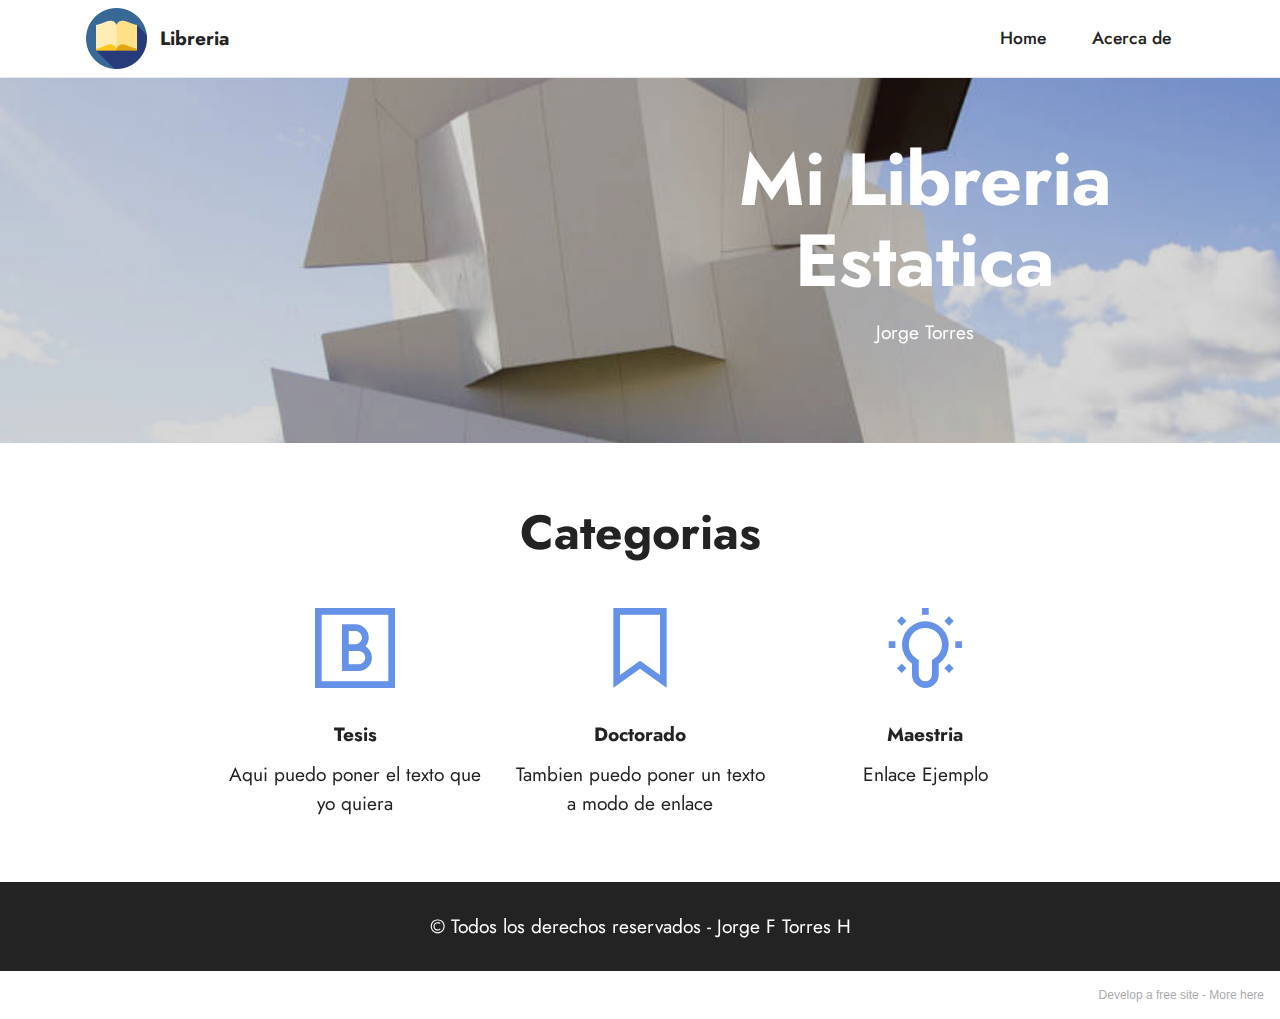
==== index.html @ ded6523d "Agrego segunda pagina con espacios para libros" ====
<!DOCTYPE html>
<html  >
<head>
  <!-- Site made with Mobirise Website Builder v5.1.4, https://mobirise.com -->
  <meta charset="UTF-8">
  <meta http-equiv="X-UA-Compatible" content="IE=edge">
  <meta name="generator" content="Mobirise v5.1.4, mobirise.com">
  <meta name="twitter:card" content="summary_large_image"/>
  <meta name="twitter:image:src" content="assets/images/index-meta.png">
  <meta property="og:image" content="assets/images/index-meta.png">
  <meta name="twitter:title" content="Inicio | Mi libreria">
  <meta name="viewport" content="width=device-width, initial-scale=1, minimum-scale=1">
  <link rel="shortcut icon" href="assets/images/book-fav-114x114.png" type="image/x-icon">
  <meta name="description" content="">
  
  
  <title>Inicio | Mi libreria</title>
  <link rel="stylesheet" href="assets/web/assets/mobirise-icons2/mobirise2.css">
  <link rel="stylesheet" href="assets/tether/tether.min.css">
  <link rel="stylesheet" href="assets/bootstrap/css/bootstrap.min.css">
  <link rel="stylesheet" href="assets/bootstrap/css/bootstrap-grid.min.css">
  <link rel="stylesheet" href="assets/bootstrap/css/bootstrap-reboot.min.css">
  <link rel="stylesheet" href="assets/dropdown/css/style.css">
  <link rel="stylesheet" href="assets/socicon/css/styles.css">
  <link rel="stylesheet" href="assets/theme/css/style.css">
  <link rel="preload" as="style" href="assets/mobirise/css/mbr-additional.css"><link rel="stylesheet" href="assets/mobirise/css/mbr-additional.css" type="text/css">
  
  
  
  
</head>
<body>
  
  <section class="menu cid-s48OLK6784" once="menu" id="menu1-h">
    
    <nav class="navbar navbar-dropdown navbar-fixed-top navbar-expand-lg">
        <div class="container">
            <div class="navbar-brand">
                <span class="navbar-logo">
                    <a href="index.html">
                        <img src="assets/images/book-fav-114x114.png" alt="Logo" style="height: 3.8rem;">
                    </a>
                </span>
                <span class="navbar-caption-wrap"><a class="navbar-caption text-black display-7" href="https://mobiri.se">Libreria</a></span>
            </div>
            <button class="navbar-toggler" type="button" data-toggle="collapse" data-target="#navbarSupportedContent" aria-controls="navbarNavAltMarkup" aria-expanded="false" aria-label="Toggle navigation">
                <div class="hamburger">
                    <span></span>
                    <span></span>
                    <span></span>
                    <span></span>
                </div>
            </button>
            <div class="collapse navbar-collapse" id="navbarSupportedContent">
                <ul class="navbar-nav nav-dropdown nav-right" data-app-modern-menu="true"><li class="nav-item"><a class="nav-link link text-black display-4" href="https://mobirise.com">Home</a></li>
                    <li class="nav-item"><a class="nav-link link text-black display-4" href="https://mobirise.com">
                            Acerca de</a></li></ul>
                
                
            </div>
        </div>
    </nav>
    <script type="text/javascript">
        document.addEventListener ("DOMContentLoaded", function(event) {
            function hiddeBanner() {
                var banner = document.getElementById("mobiriseBanner");
                banner.style.display = none;
            }
            
            hiddeBanner();
        });
    </script>
    <style>
        #mobiriseBanner.container-banner {
            display: none !important;
        }
    </style>

</section>

<section class="header3 cid-sceXCdprGk mbr-parallax-background" id="header3-k">

    

    <div class="mbr-overlay" style="opacity: 0.2; background-color: rgb(53, 53, 53);"></div>

    <div class="align-center container">
        <div class="row justify-content-end">
            <div class="col-12 col-lg-6">
                <h1 class="mbr-section-title mbr-fonts-style mb-3 display-1"><strong>Mi Libreria Estatica</strong></h1>
                
                <p class="mbr-text mbr-fonts-style display-7">Jorge Torres</p>
                
            </div>
        </div>
    </div>
</section>

<section class="features24 cid-sclgev7I9c" id="features1-r">
    

    
    <div class="container">
        <div class="row">
            <div class="col-12">
                <h3 class="mbr-section-title mbr-fonts-style align-center mb-0 display-2">
                    <strong>Categorias</strong></h3>
                
            </div>
            <div class="card col-12 col-md-6 col-lg-3">
                <div class="card-wrapper">
                    <div class="card-box align-center">
                        <div class="iconfont-wrapper">
                            <span class="mbr-iconfont mobi-mbri-bootstrap mobi-mbri"></span>
                        </div>
                        <h5 class="card-title mbr-fonts-style display-7"><strong>Tesis</strong></h5>
                        <p class="card-text mbr-fonts-style display-7">Aqui puedo poner el texto que yo quiera</p>
                    </div>
                </div>
            </div>
            <div class="card col-12 col-md-6 col-lg-3">
                <div class="card-wrapper">
                    <div class="card-box align-center">
                        <div class="iconfont-wrapper">
                            <span class="mbr-iconfont mobi-mbri-bookmark mobi-mbri"></span>
                        </div>
                        <h5 class="card-title mbr-fonts-style display-7"><strong>Doctorado</strong></h5>
                        <p class="card-text mbr-fonts-style display-7">Tambien puedo poner un texto a modo de enlace</p>
                    </div>
                </div>
            </div>
            <div class="card col-12 col-md-6 col-lg-3">
                <div class="card-wrapper">
                    <div class="card-box align-center">
                        <div class="iconfont-wrapper">
                            <span class="mbr-iconfont mobi-mbri-idea mobi-mbri"></span>
                        </div>
                        <h5 class="card-title mbr-fonts-style display-7"><strong>Maestria</strong></h5>
                        <p class="card-text mbr-fonts-style display-7">Enlace Ejemplo</p>
                    </div>
                </div>
            </div>
            
        </div>
    </div>
</section>

<section class="footer7 cid-sclgRRK0ft" once="footers" id="footer7-s">

    

    

    <div class="container">
        <div class="media-container-row align-center mbr-white">
            <div class="col-12">
                <p class="mbr-text mb-0 mbr-fonts-style display-7">
                    © Todos los derechos reservados - Jorge F Torres H</p>
            </div>
        </div>
    </div>
</section><section style="background-color: #fff; font-family: -apple-system, BlinkMacSystemFont, 'Segoe UI', 'Roboto', 'Helvetica Neue', Arial, sans-serif; color:#aaa; font-size:12px; padding: 0; align-items: center; display: flex;"><a href="https://mobirise.site/h" style="flex: 1 1; height: 3rem; padding-left: 1rem;"></a><p style="flex: 0 0 auto; margin:0; padding-right:1rem;">Develop a free site - <a href="https://mobirise.site/w" style="color:#aaa;">More here</a></p></section><script src="assets/web/assets/jquery/jquery.min.js"></script>  <script src="assets/popper/popper.min.js"></script>  <script src="assets/tether/tether.min.js"></script>  <script src="assets/bootstrap/js/bootstrap.min.js"></script>  <script src="assets/smoothscroll/smooth-scroll.js"></script>  <script src="assets/dropdown/js/nav-dropdown.js"></script>  <script src="assets/dropdown/js/navbar-dropdown.js"></script>  <script src="assets/touchswipe/jquery.touch-swipe.min.js"></script>  <script src="assets/parallax/jarallax.min.js"></script>  <script src="assets/theme/js/script.js"></script>  
  
  
</body>
</html>
---- assets/web/assets/mobirise-icons2/mobirise2.css ----
@font-face {
  font-family: 'Moririse2';
  font-display: swap;
  src:  url('mobirise2.eot?f2bix4');
  src:  url('mobirise2.eot?f2bix4#iefix') format('embedded-opentype'),
    url('mobirise2.ttf?f2bix4') format('truetype'),
    url('mobirise2.woff?f2bix4') format('woff'),
    url('mobirise2.svg?f2bix4#mobirise2') format('svg');
  font-weight: normal;
  font-style: normal;
}

[class^="mobi-"], [class*=" mobi-"] {
  /* use !important to prevent issues with browser extensions that change fonts */
  font-family: 'Moririse2' !important;
  speak: none;
  font-style: normal;
  font-weight: normal;
  font-variant: normal;
  text-transform: none;
  line-height: 1;

  /* Better Font Rendering =========== */
  -webkit-font-smoothing: antialiased;
  -moz-osx-font-smoothing: grayscale;
}

.mobi-mbri-add-submenu:before {
  content: "\e900";
}
.mobi-mbri-alert:before {
  content: "\e901";
}
.mobi-mbri-align-center:before {
  content: "\e902";
}
.mobi-mbri-align-justify:before {
  content: "\e903";
}
.mobi-mbri-align-left:before {
  content: "\e904";
}
.mobi-mbri-align-right:before {
  content: "\e905";
}
.mobi-mbri-android:before {
  content: "\e906";
}
.mobi-mbri-apple:before {
  content: "\e907";
}
.mobi-mbri-arrow-down:before {
  content: "\e908";
}
.mobi-mbri-arrow-next:before {
  content: "\e909";
}
.mobi-mbri-arrow-prev:before {
  content: "\e90a";
}
.mobi-mbri-arrow-up:before {
  content: "\e90b";
}
.mobi-mbri-bold:before {
  content: "\e90c";
}
.mobi-mbri-bookmark:before {
  content: "\e90d";
}
.mobi-mbri-bootstrap:before {
  content: "\e90e";
}
.mobi-mbri-briefcase:before {
  content: "\e90f";
}
.mobi-mbri-browse:before {
  content: "\e910";
}
.mobi-mbri-bulleted-list:before {
  content: "\e911";
}
.mobi-mbri-calendar:before {
  content: "\e912";
}
.mobi-mbri-camera:before {
  content: "\e913";
}
.mobi-mbri-cart-add:before {
  content: "\e914";
}
.mobi-mbri-cart-full:before {
  content: "\e915";
}
.mobi-mbri-cash:before {
  content: "\e916";
}
.mobi-mbri-change-style:before {
  content: "\e917";
}
.mobi-mbri-chat:before {
  content: "\e918";
}
.mobi-mbri-clock:before {
  content: "\e919";
}
.mobi-mbri-close:before {
  content: "\e91a";
}
.mobi-mbri-cloud:before {
  content: "\e91b";
}
.mobi-mbri-code:before {
  content: "\e91c";
}
.mobi-mbri-contact-form:before {
  content: "\e91d";
}
.mobi-mbri-credit-card:before {
  content: "\e91e";
}
.mobi-mbri-cursor-click:before {
  content: "\e91f";
}
.mobi-mbri-cust-feedback:before {
  content: "\e920";
}
.mobi-mbri-database:before {
  content: "\e921";
}
.mobi-mbri-delivery:before {
  content: "\e922";
}
.mobi-mbri-desktop:before {
  content: "\e923";
}
.mobi-mbri-devices:before {
  content: "\e924";
}
.mobi-mbri-down:before {
  content: "\e925";
}
.mobi-mbri-download-2:before {
  content: "\e926";
}
.mobi-mbri-download:before {
  content: "\e927";
}
.mobi-mbri-drag-n-drop-2:before {
  content: "\e928";
}
.mobi-mbri-drag-n-drop:before {
  content: "\e929";
}
.mobi-mbri-edit-2:before {
  content: "\e92a";
}
.mobi-mbri-edit:before {
  content: "\e92b";
}
.mobi-mbri-error:before {
  content: "\e92c";
}
.mobi-mbri-extension:before {
  content: "\e92d";
}
.mobi-mbri-features:before {
  content: "\e92e";
}
.mobi-mbri-file:before {
  content: "\e92f";
}
.mobi-mbri-flag:before {
  content: "\e930";
}
.mobi-mbri-folder:before {
  content: "\e931";
}
.mobi-mbri-gift:before {
  content: "\e932";
}
.mobi-mbri-github:before {
  content: "\e933";
}
.mobi-mbri-globe-2:before {
  content: "\e934";
}
.mobi-mbri-globe:before {
  content: "\e935";
}
.mobi-mbri-growing-chart:before {
  content: "\e936";
}
.mobi-mbri-hearth:before {
  content: "\e937";
}
.mobi-mbri-help:before {
  content: "\e938";
}
.mobi-mbri-home:before {
  content: "\e939";
}
.mobi-mbri-hot-cup:before {
  content: "\e93a";
}
.mobi-mbri-idea:before {
  content: "\e93b";
}
.mobi-mbri-image-gallery:before {
  content: "\e93c";
}
.mobi-mbri-image-slider:before {
  content: "\e93d";
}
.mobi-mbri-info:before {
  content: "\e93e";
}
.mobi-mbri-italic:before {
  content: "\e93f";
}
.mobi-mbri-key:before {
  content: "\e940";
}
.mobi-mbri-laptop:before {
  content: "\e941";
}
.mobi-mbri-layers:before {
  content: "\e942";
}
.mobi-mbri-left-right:before {
  content: "\e943";
}
.mobi-mbri-left:before {
  content: "\e944";
}
.mobi-mbri-letter:before {
  content: "\e945";
}
.mobi-mbri-like:before {
  content: "\e946";
}
.mobi-mbri-link:before {
  content: "\e947";
}
.mobi-mbri-lock:before {
  content: "\e948";
}
.mobi-mbri-login:before {
  content: "\e949";
}
.mobi-mbri-logout:before {
  content: "\e94a";
}
.mobi-mbri-magic-stick:before {
  content: "\e94b";
}
.mobi-mbri-map-pin:before {
  content: "\e94c";
}
.mobi-mbri-menu:before {
  content: "\e94d";
}
.mobi-mbri-mobile-2:before {
  content: "\e94e";
}
.mobi-mbri-mobile-horizontal:before {
  content: "\e94f";
}
.mobi-mbri-mobile:before {
  content: "\e950";
}
.mobi-mbri-mobirise:before {
  content: "\e951";
}
.mobi-mbri-more-horizontal:before {
  content: "\e952";
}
.mobi-mbri-more-vertical:before {
  content: "\e953";
}
.mobi-mbri-music:before {
  content: "\e954";
}
.mobi-mbri-new-file:before {
  content: "\e955";
}
.mobi-mbri-numbered-list:before {
  content: "\e956";
}
.mobi-mbri-opened-folder:before {
  content: "\e957";
}
.mobi-mbri-pages:before {
  content: "\e958";
}
.mobi-mbri-paper-plane:before {
  content: "\e959";
}
.mobi-mbri-paperclip:before {
  content: "\e95a";
}
.mobi-mbri-phone:before {
  content: "\e95b";
}
.mobi-mbri-photo:before {
  content: "\e95c";
}
.mobi-mbri-photos:before {
  content: "\e95d";
}
.mobi-mbri-pin:before {
  content: "\e95e";
}
.mobi-mbri-play:before {
  content: "\e95f";
}
.mobi-mbri-plus:before {
  content: "\e960";
}
.mobi-mbri-preview:before {
  content: "\e961";
}
.mobi-mbri-print:before {
  content: "\e962";
}
.mobi-mbri-protect:before {
  content: "\e963";
}
.mobi-mbri-question:before {
  content: "\e964";
}
.mobi-mbri-quote-left:before {
  content: "\e965";
}
.mobi-mbri-quote-right:before {
  content: "\e966";
}
.mobi-mbri-redo:before {
  content: "\e967";
}
.mobi-mbri-refresh:before {
  content: "\e968";
}
.mobi-mbri-responsive-2:before {
  content: "\e969";
}
.mobi-mbri-responsive:before {
  content: "\e96a";
}
.mobi-mbri-right:before {
  content: "\e96b";
}
.mobi-mbri-rocket:before {
  content: "\e96c";
}
.mobi-mbri-sad-face:before {
  content: "\e96d";
}
.mobi-mbri-sale:before {
  content: "\e96e";
}
.mobi-mbri-save:before {
  content: "\e96f";
}
.mobi-mbri-search:before {
  content: "\e970";
}
.mobi-mbri-setting-2:before {
  content: "\e971";
}
.mobi-mbri-setting-3:before {
  content: "\e972";
}
.mobi-mbri-setting:before {
  content: "\e973";
}
.mobi-mbri-share:before {
  content: "\e974";
}
.mobi-mbri-shopping-bag:before {
  content: "\e975";
}
.mobi-mbri-shopping-basket:before {
  content: "\e976";
}
.mobi-mbri-shopping-cart:before {
  content: "\e977";
}
.mobi-mbri-sites:before {
  content: "\e978";
}
.mobi-mbri-smile-face:before {
  content: "\e979";
}
.mobi-mbri-speed:before {
  content: "\e97a";
}
.mobi-mbri-star:before {
  content: "\e97b";
}
.mobi-mbri-success:before {
  content: "\e97c";
}
.mobi-mbri-sun:before {
  content: "\e97d";
}
.mobi-mbri-sun2:before {
  content: "\e97e";
}
.mobi-mbri-tablet-vertical:before {
  content: "\e97f";
}
.mobi-mbri-tablet:before {
  content: "\e980";
}
.mobi-mbri-target:before {
  content: "\e981";
}
.mobi-mbri-timer:before {
  content: "\e982";
}
.mobi-mbri-to-ftp:before {
  content: "\e983";
}
.mobi-mbri-to-local-drive:before {
  content: "\e984";
}
.mobi-mbri-touch-swipe:before {
  content: "\e985";
}
.mobi-mbri-touch:before {
  content: "\e986";
}
.mobi-mbri-trash:before {
  content: "\e987";
}
.mobi-mbri-underline:before {
  content: "\e988";
}
.mobi-mbri-undo:before {
  content: "\e989";
}
.mobi-mbri-unlink:before {
  content: "\e98a";
}
.mobi-mbri-unlock:before {
  content: "\e98b";
}
.mobi-mbri-up-down:before {
  content: "\e98c";
}
.mobi-mbri-up:before {
  content: "\e98d";
}
.mobi-mbri-update:before {
  content: "\e98e";
}
.mobi-mbri-upload-2:before {
  content: "\e98f";
}
.mobi-mbri-upload:before {
  content: "\e990";
}
.mobi-mbri-user-2:before {
  content: "\e991";
}
.mobi-mbri-user:before {
  content: "\e992";
}
.mobi-mbri-users:before {
  content: "\e993";
}
.mobi-mbri-video-play:before {
  content: "\e994";
}
.mobi-mbri-video:before {
  content: "\e995";
}
.mobi-mbri-watch:before {
  content: "\e996";
}
.mobi-mbri-website-theme-2:before {
  content: "\e997";
}
.mobi-mbri-website-theme:before {
  content: "\e998";
}
.mobi-mbri-wifi:before {
  content: "\e999";
}
.mobi-mbri-windows:before {
  content: "\e99a";
}
.mobi-mbri-zoom-in:before {
  content: "\e99b";
}
.mobi-mbri-zoom-out:before {
  content: "\e99c";
}
---- assets/dropdown/css/style.css ----
.navbar-dropdown {
  left: 0;
  padding: 0;
  position: absolute;
  right: 0;
  top: 0;
  transition: all 0.45s ease;
  z-index: 1030;
  background: #282828; }
  .navbar-dropdown .navbar-logo {
    margin-right: 0.8rem;
    transition: margin 0.3s ease-in-out;
    vertical-align: middle; }
    .navbar-dropdown .navbar-logo img {
      height: 3.125rem;
      transition: all 0.3s ease-in-out; }
    .navbar-dropdown .navbar-logo.mbr-iconfont {
      font-size: 3.125rem;
      line-height: 3.125rem; }
  .navbar-dropdown .navbar-caption {
    font-weight: 700;
    white-space: normal;
    vertical-align: -4px;
    line-height: 3.125rem !important; }
    .navbar-dropdown .navbar-caption, .navbar-dropdown .navbar-caption:hover {
      color: inherit;
      text-decoration: none; }
  .navbar-dropdown .mbr-iconfont + .navbar-caption {
    vertical-align: -1px; }
  .navbar-dropdown.navbar-fixed-top {
    position: fixed; }
  .navbar-dropdown .navbar-brand span {
    vertical-align: -4px; }
  .navbar-dropdown.bg-color.transparent {
    background: none; }
  .navbar-dropdown.navbar-short .navbar-brand {
    padding: 0.625rem 0; }
    .navbar-dropdown.navbar-short .navbar-brand span {
      vertical-align: -1px; }
  .navbar-dropdown.navbar-short .navbar-caption {
    line-height: 2.375rem !important;
    vertical-align: -2px; }
  .navbar-dropdown.navbar-short .navbar-logo {
    margin-right: 0.5rem; }
    .navbar-dropdown.navbar-short .navbar-logo img {
      height: 2.375rem; }
    .navbar-dropdown.navbar-short .navbar-logo.mbr-iconfont {
      font-size: 2.375rem;
      line-height: 2.375rem; }
  .navbar-dropdown.navbar-short .mbr-table-cell {
    height: 3.625rem; }
  .navbar-dropdown .navbar-close {
    left: 0.6875rem;
    position: fixed;
    top: 0.75rem;
    z-index: 1000; }
  .navbar-dropdown .hamburger-icon {
    content: "";
    display: inline-block;
    vertical-align: middle;
    width: 16px;
    -webkit-box-shadow: 0 -6px 0 1px #282828,0 0 0 1px #282828,0 6px 0 1px #282828;
    -moz-box-shadow: 0 -6px 0 1px #282828,0 0 0 1px #282828,0 6px 0 1px #282828;
    box-shadow: 0 -6px 0 1px #282828,0 0 0 1px #282828,0 6px 0 1px #282828; }

.dropdown-menu .dropdown-toggle[data-toggle="dropdown-submenu"]::after {
  border-bottom: 0.35em solid transparent;
  border-left: 0.35em solid;
  border-right: 0;
  border-top: 0.35em solid transparent;
  margin-left: 0.3rem; }

.dropdown-menu .dropdown-item:focus {
  outline: 0; }

.nav-dropdown {
  font-size: 0.75rem;
  font-weight: 500;
  height: auto !important; }
  .nav-dropdown .nav-btn {
    padding-left: 1rem; }
  .nav-dropdown .link {
    margin: .667em 1.667em;
    font-weight: 500;
    padding: 0;
    transition: color .2s ease-in-out; }
    .nav-dropdown .link.dropdown-toggle {
      margin-right: 2.583em; }
      .nav-dropdown .link.dropdown-toggle::after {
        margin-left: .25rem;
        border-top: 0.35em solid;
        border-right: 0.35em solid transparent;
        border-left: 0.35em solid transparent;
        border-bottom: 0; }
      .nav-dropdown .link.dropdown-toggle[aria-expanded="true"] {
        margin: 0;
        padding: 0.667em 3.263em  0.667em 1.667em; }
  .nav-dropdown .link::after,
  .nav-dropdown .dropdown-item::after {
    color: inherit; }
  .nav-dropdown .btn {
    font-size: 0.75rem;
    font-weight: 700;
    letter-spacing: 0;
    margin-bottom: 0;
    padding-left: 1.25rem;
    padding-right: 1.25rem; }
  .nav-dropdown .dropdown-menu {
    border-radius: 0;
    border: 0;
    left: 0;
    margin: 0;
    padding-bottom: 1.25rem;
    padding-top: 1.25rem;
    position: relative; }
  .nav-dropdown .dropdown-submenu {
    margin-left: 0.125rem;
    top: 0; }
  .nav-dropdown .dropdown-item {
    font-weight: 500;
    line-height: 2;
    padding: 0.3846em 4.615em 0.3846em 1.5385em;
    position: relative;
    transition: color .2s ease-in-out, background-color .2s ease-in-out; }
    .nav-dropdown .dropdown-item::after {
      margin-top: -0.3077em;
      position: absolute;
      right: 1.1538em;
      top: 50%; }
    .nav-dropdown .dropdown-item:focus, .nav-dropdown .dropdown-item:hover {
      background: none; }

@media (max-width: 767px) {
  .nav-dropdown.navbar-toggleable-sm {
    bottom: 0;
    display: none;
    left: 0;
    overflow-x: hidden;
    position: fixed;
    top: 0;
    transform: translateX(-100%);
    -ms-transform: translateX(-100%);
    -webkit-transform: translateX(-100%);
    width: 18.75rem;
    z-index: 999; } }
.nav-dropdown.navbar-toggleable-xl {
  bottom: 0;
  display: none;
  left: 0;
  overflow-x: hidden;
  position: fixed;
  top: 0;
  transform: translateX(-100%);
  -ms-transform: translateX(-100%);
  -webkit-transform: translateX(-100%);
  width: 18.75rem;
  z-index: 999; }

.nav-dropdown-sm {
  display: block !important;
  overflow-x: hidden;
  overflow: auto;
  padding-top: 3.875rem; }
  .nav-dropdown-sm::after {
    content: "";
    display: block;
    height: 3rem;
    width: 100%; }
  .nav-dropdown-sm.collapse.in ~ .navbar-close {
    display: block !important; }
  .nav-dropdown-sm.collapsing, .nav-dropdown-sm.collapse.in {
    transform: translateX(0);
    -ms-transform: translateX(0);
    -webkit-transform: translateX(0);
    transition: all 0.25s ease-out;
    -webkit-transition: all 0.25s ease-out;
    background: #282828; }
  .nav-dropdown-sm.collapsing[aria-expanded="false"] {
    transform: translateX(-100%);
    -ms-transform: translateX(-100%);
    -webkit-transform: translateX(-100%); }
  .nav-dropdown-sm .nav-item {
    display: block;
    margin-left: 0 !important;
    padding-left: 0; }
  .nav-dropdown-sm .link,
  .nav-dropdown-sm .dropdown-item {
    border-top: 1px dotted rgba(255, 255, 255, 0.1);
    font-size: 0.8125rem;
    line-height: 1.6;
    margin: 0 !important;
    padding: 0.875rem 2.4rem 0.875rem 1.5625rem !important;
    position: relative;
    white-space: normal; }
    .nav-dropdown-sm .link:focus, .nav-dropdown-sm .link:hover,
    .nav-dropdown-sm .dropdown-item:focus,
    .nav-dropdown-sm .dropdown-item:hover {
      background: rgba(0, 0, 0, 0.2) !important;
      color: #c0a375; }
  .nav-dropdown-sm .nav-btn {
    position: relative;
    padding: 1.5625rem 1.5625rem 0 1.5625rem; }
    .nav-dropdown-sm .nav-btn::before {
      border-top: 1px dotted rgba(255, 255, 255, 0.1);
      content: "";
      left: 0;
      position: absolute;
      top: 0;
      width: 100%; }
    .nav-dropdown-sm .nav-btn + .nav-btn {
      padding-top: 0.625rem; }
      .nav-dropdown-sm .nav-btn + .nav-btn::before {
        display: none; }
  .nav-dropdown-sm .btn {
    padding: 0.625rem 0; }
  .nav-dropdown-sm .dropdown-toggle[data-toggle="dropdown-submenu"]::after {
    margin-left: .25rem;
    border-top: 0.35em solid;
    border-right: 0.35em solid transparent;
    border-left: 0.35em solid transparent;
    border-bottom: 0; }
  .nav-dropdown-sm .dropdown-toggle[data-toggle="dropdown-submenu"][aria-expanded="true"]::after {
    border-top: 0;
    border-right: 0.35em solid transparent;
    border-left: 0.35em solid transparent;
    border-bottom: 0.35em solid; }
  .nav-dropdown-sm .dropdown-menu {
    margin: 0;
    padding: 0;
    position: relative;
    top: 0;
    left: 0;
    width: 100%;
    border: 0;
    float: none;
    border-radius: 0;
    background: none; }
  .nav-dropdown-sm .dropdown-submenu {
    left: 100%;
    margin-left: 0.125rem;
    margin-top: -1.25rem;
    top: 0; }

.navbar-toggleable-sm .nav-dropdown .dropdown-menu {
  position: absolute; }

.navbar-toggleable-sm .nav-dropdown .dropdown-submenu {
  left: 100%;
  margin-left: 0.125rem;
  margin-top: -1.25rem;
  top: 0; }

.navbar-toggleable-sm.opened .nav-dropdown .dropdown-menu {
  position: relative; }

.navbar-toggleable-sm.opened .nav-dropdown .dropdown-submenu {
  left: 0;
  margin-left: 00rem;
  margin-top: 0rem;
  top: 0; }

.is-builder .nav-dropdown.collapsing {
  transition: none !important; }

/*# sourceMappingURL=style.css.map */
---- assets/socicon/css/styles.css ----
@charset "UTF-8";

@font-face {
  font-family: 'Socicon';
  src:  url('../fonts/socicon.eot');
  src:  url('../fonts/socicon.eot?#iefix') format('embedded-opentype'),
    url('../fonts/socicon.woff2') format('woff2'),
    url('../fonts/socicon.ttf') format('truetype'),
    url('../fonts/socicon.woff') format('woff'),
    url('../fonts/socicon.svg#socicon') format('svg');
  font-weight: normal;
  font-style: normal;
}

[data-icon]:before {
  font-family: "socicon" !important;
  content: attr(data-icon);
  font-style: normal !important;
  font-weight: normal !important;
  font-variant: normal !important;
  text-transform: none !important;
  speak: none;
  line-height: 1;
  -webkit-font-smoothing: antialiased;
  -moz-osx-font-smoothing: grayscale;
}

[class^="socicon-"], [class*=" socicon-"] {
  /* use !important to prevent issues with browser extensions that change fonts */
  font-family: 'Socicon' !important;
  speak: none;
  font-style: normal;
  font-weight: normal;
  font-variant: normal;
  text-transform: none;
  line-height: 1;

  /* Better Font Rendering =========== */
  -webkit-font-smoothing: antialiased;
  -moz-osx-font-smoothing: grayscale;
}

.socicon-eitaa:before {
  content: "\e97c";
}
.socicon-soroush:before {
  content: "\e97d";
}
.socicon-bale:before {
  content: "\e97e";
}
.socicon-zazzle:before {
  content: "\e97b";
}
.socicon-society6:before {
  content: "\e97a";
}
.socicon-redbubble:before {
  content: "\e979";
}
.socicon-avvo:before {
  content: "\e978";
}
.socicon-stitcher:before {
  content: "\e977";
}
.socicon-googlehangouts:before {
  content: "\e974";
}
.socicon-dlive:before {
  content: "\e975";
}
.socicon-vsco:before {
  content: "\e976";
}
.socicon-flipboard:before {
  content: "\e973";
}
.socicon-ubuntu:before {
  content: "\e958";
}
.socicon-artstation:before {
  content: "\e959";
}
.socicon-invision:before {
  content: "\e95a";
}
.socicon-torial:before {
  content: "\e95b";
}
.socicon-collectorz:before {
  content: "\e95c";
}
.socicon-seenthis:before {
  content: "\e95d";
}
.socicon-googleplaymusic:before {
  content: "\e95e";
}
.socicon-debian:before {
  content: "\e95f";
}
.socicon-filmfreeway:before {
  content: "\e960";
}
.socicon-gnome:before {
  content: "\e961";
}
.socicon-itchio:before {
  content: "\e962";
}
.socicon-jamendo:before {
  content: "\e963";
}
.socicon-mix:before {
  content: "\e964";
}
.socicon-sharepoint:before {
  content: "\e965";
}
.socicon-tinder:before {
  content: "\e966";
}
.socicon-windguru:before {
  content: "\e967";
}
.socicon-cdbaby:before {
  content: "\e968";
}
.socicon-elementaryos:before {
  content: "\e969";
}
.socicon-stage32:before {
  content: "\e96a";
}
.socicon-tiktok:before {
  content: "\e96b";
}
.socicon-gitter:before {
  content: "\e96c";
}
.socicon-letterboxd:before {
  content: "\e96d";
}
.socicon-threema:before {
  content: "\e96e";
}
.socicon-splice:before {
  content: "\e96f";
}
.socicon-metapop:before {
  content: "\e970";
}
.socicon-naver:before {
  content: "\e971";
}
.socicon-remote:before {
  content: "\e972";
}
.socicon-internet:before {
  content: "\e957";
}
.socicon-moddb:before {
  content: "\e94b";
}
.socicon-indiedb:before {
  content: "\e94c";
}
.socicon-traxsource:before {
  content: "\e94d";
}
.socicon-gamefor:before {
  content: "\e94e";
}
.socicon-pixiv:before {
  content: "\e94f";
}
.socicon-myanimelist:before {
  content: "\e950";
}
.socicon-blackberry:before {
  content: "\e951";
}
.socicon-wickr:before {
  content: "\e952";
}
.socicon-spip:before {
  content: "\e953";
}
.socicon-napster:before {
  content: "\e954";
}
.socicon-beatport:before {
  content: "\e955";
}
.socicon-hackerone:before {
  content: "\e956";
}
.socicon-hackernews:before {
  content: "\e946";
}
.socicon-smashwords:before {
  content: "\e947";
}
.socicon-kobo:before {
  content: "\e948";
}
.socicon-bookbub:before {
  content: "\e949";
}
.socicon-mailru:before {
  content: "\e94a";
}
.socicon-gitlab:before {
  content: "\e945";
}
.socicon-instructables:before {
  content: "\e944";
}
.socicon-portfolio:before {
  content: "\e943";
}
.socicon-codered:before {
  content: "\e940";
}
.socicon-origin:before {
  content: "\e941";
}
.socicon-nextdoor:before {
  content: "\e942";
}
.socicon-udemy:before {
  content: "\e93f";
}
.socicon-livemaster:before {
  content: "\e93e";
}
.socicon-crunchbase:before {
  content: "\e93b";
}
.socicon-homefy:before {
  content: "\e93c";
}
.socicon-calendly:before {
  content: "\e93d";
}
.socicon-realtor:before {
  content: "\e90f";
}
.socicon-tidal:before {
  content: "\e910";
}
.socicon-qobuz:before {
  content: "\e911";
}
.socicon-natgeo:before {
  content: "\e912";
}
.socicon-mastodon:before {
  content: "\e913";
}
.socicon-unsplash:before {
  content: "\e914";
}
.socicon-homeadvisor:before {
  content: "\e915";
}
.socicon-angieslist:before {
  content: "\e916";
}
.socicon-codepen:before {
  content: "\e917";
}
.socicon-slack:before {
  content: "\e918";
}
.socicon-openaigym:before {
  content: "\e919";
}
.socicon-logmein:before {
  content: "\e91a";
}
.socicon-fiverr:before {
  content: "\e91b";
}
.socicon-gotomeeting:before {
  content: "\e91c";
}
.socicon-aliexpress:before {
  content: "\e91d";
}
.socicon-guru:before {
  content: "\e91e";
}
.socicon-appstore:before {
  content: "\e91f";
}
.socicon-homes:before {
  content: "\e920";
}
.socicon-zoom:before {
  content: "\e921";
}
.socicon-alibaba:before {
  content: "\e922";
}
.socicon-craigslist:before {
  content: "\e923";
}
.socicon-wix:before {
  content: "\e924";
}
.socicon-redfin:before {
  content: "\e925";
}
.socicon-googlecalendar:before {
  content: "\e926";
}
.socicon-shopify:before {
  content: "\e927";
}
.socicon-freelancer:before {
  content: "\e928";
}
.socicon-seedrs:before {
  content: "\e929";
}
.socicon-bing:before {
  content: "\e92a";
}
.socicon-doodle:before {
  content: "\e92b";
}
.socicon-bonanza:before {
  content: "\e92c";
}
.socicon-squarespace:before {
  content: "\e92d";
}
.socicon-toptal:before {
  content: "\e92e";
}
.socicon-gust:before {
  content: "\e92f";
}
.socicon-ask:before {
  content: "\e930";
}
.socicon-trulia:before {
  content: "\e931";
}
.socicon-loomly:before {
  content: "\e932";
}
.socicon-ghost:before {
  content: "\e933";
}
.socicon-upwork:before {
  content: "\e934";
}
.socicon-fundable:before {
  content: "\e935";
}
.socicon-booking:before {
  content: "\e936";
}
.socicon-googlemaps:before {
  content: "\e937";
}
.socicon-zillow:before {
  content: "\e938";
}
.socicon-niconico:before {
  content: "\e939";
}
.socicon-toneden:before {
  content: "\e93a";
}
.socicon-augment:before {
  content: "\e908";
}
.socicon-bitbucket:before {
  content: "\e909";
}
.socicon-fyuse:before {
  content: "\e90a";
}
.socicon-yt-gaming:before {
  content: "\e90b";
}
.socicon-sketchfab:before {
  content: "\e90c";
}
.socicon-mobcrush:before {
  content: "\e90d";
}
.socicon-microsoft:before {
  content: "\e90e";
}
.socicon-pandora:before {
  content: "\e907";
}
.socicon-messenger:before {
  content: "\e906";
}
.socicon-gamewisp:before {
  content: "\e905";
}
.socicon-bloglovin:before {
  content: "\e904";
}
.socicon-tunein:before {
  content: "\e903";
}
.socicon-gamejolt:before {
  content: "\e901";
}
.socicon-trello:before {
  content: "\e902";
}
.socicon-spreadshirt:before {
  content: "\e900";
}
.socicon-500px:before {
  content: "\e000";
}
.socicon-8tracks:before {
  content: "\e001";
}
.socicon-airbnb:before {
  content: "\e002";
}
.socicon-alliance:before {
  content: "\e003";
}
.socicon-amazon:before {
  content: "\e004";
}
.socicon-amplement:before {
  content: "\e005";
}
.socicon-android:before {
  content: "\e006";
}
.socicon-angellist:before {
  content: "\e007";
}
.socicon-apple:before {
  content: "\e008";
}
.socicon-appnet:before {
  content: "\e009";
}
.socicon-baidu:before {
  content: "\e00a";
}
.socicon-bandcamp:before {
  content: "\e00b";
}
.socicon-battlenet:before {
  content: "\e00c";
}
.socicon-mixer:before {
  content: "\e00d";
}
.socicon-bebee:before {
  content: "\e00e";
}
.socicon-bebo:before {
  content: "\e00f";
}
.socicon-behance:before {
  content: "\e010";
}
.socicon-blizzard:before {
  content: "\e011";
}
.socicon-blogger:before {
  content: "\e012";
}
.socicon-buffer:before {
  content: "\e013";
}
.socicon-chrome:before {
  content: "\e014";
}
.socicon-coderwall:before {
  content: "\e015";
}
.socicon-curse:before {
  content: "\e016";
}
.socicon-dailymotion:before {
  content: "\e017";
}
.socicon-deezer:before {
  content: "\e018";
}
.socicon-delicious:before {
  content: "\e019";
}
.socicon-deviantart:before {
  content: "\e01a";
}
.socicon-diablo:before {
  content: "\e01b";
}
.socicon-digg:before {
  content: "\e01c";
}
.socicon-discord:before {
  content: "\e01d";
}
.socicon-disqus:before {
  content: "\e01e";
}
.socicon-douban:before {
  content: "\e01f";
}
.socicon-draugiem:before {
  content: "\e020";
}
.socicon-dribbble:before {
  content: "\e021";
}
.socicon-drupal:before {
  content: "\e022";
}
.socicon-ebay:before {
  content: "\e023";
}
.socicon-ello:before {
  content: "\e024";
}
.socicon-endomodo:before {
  content: "\e025";
}
.socicon-envato:before {
  content: "\e026";
}
.socicon-etsy:before {
  content: "\e027";
}
.socicon-facebook:before {
  content: "\e028";
}
.socicon-feedburner:before {
  content: "\e029";
}
.socicon-filmweb:before {
  content: "\e02a";
}
.socicon-firefox:before {
  content: "\e02b";
}
.socicon-flattr:before {
  content: "\e02c";
}
.socicon-flickr:before {
  content: "\e02d";
}
.socicon-formulr:before {
  content: "\e02e";
}
.socicon-forrst:before {
  content: "\e02f";
}
.socicon-foursquare:before {
  content: "\e030";
}
.socicon-friendfeed:before {
  content: "\e031";
}
.socicon-github:before {
  content: "\e032";
}
.socicon-goodreads:before {
  content: "\e033";
}
.socicon-google:before {
  content: "\e034";
}
.socicon-googlescholar:before {
  content: "\e035";
}
.socicon-googlegroups:before {
  content: "\e036";
}
.socicon-googlephotos:before {
  content: "\e037";
}
.socicon-googleplus:before {
  content: "\e038";
}
.socicon-grooveshark:before {
  content: "\e039";
}
.socicon-hackerrank:before {
  content: "\e03a";
}
.socicon-hearthstone:before {
  content: "\e03b";
}
.socicon-hellocoton:before {
  content: "\e03c";
}
.socicon-heroes:before {
  content: "\e03d";
}
.socicon-smashcast:before {
  content: "\e03e";
}
.socicon-horde:before {
  content: "\e03f";
}
.socicon-houzz:before {
  content: "\e040";
}
.socicon-icq:before {
  content: "\e041";
}
.socicon-identica:before {
  content: "\e042";
}
.socicon-imdb:before {
  content: "\e043";
}
.socicon-instagram:before {
  content: "\e044";
}
.socicon-issuu:before {
  content: "\e045";
}
.socicon-istock:before {
  content: "\e046";
}
.socicon-itunes:before {
  content: "\e047";
}
.socicon-keybase:before {
  content: "\e048";
}
.socicon-lanyrd:before {
  content: "\e049";
}
.socicon-lastfm:before {
  content: "\e04a";
}
.socicon-line:before {
  content: "\e04b";
}
.socicon-linkedin:before {
  content: "\e04c";
}
.socicon-livejournal:before {
  content: "\e04d";
}
.socicon-lyft:before {
  content: "\e04e";
}
.socicon-macos:before {
  content: "\e04f";
}
.socicon-mail:before {
  content: "\e050";
}
.socicon-medium:before {
  content: "\e051";
}
.socicon-meetup:before {
  content: "\e052";
}
.socicon-mixcloud:before {
  content: "\e053";
}
.socicon-modelmayhem:before {
  content: "\e054";
}
.socicon-mumble:before {
  content: "\e055";
}
.socicon-myspace:before {
  content: "\e056";
}
.socicon-newsvine:before {
  content: "\e057";
}
.socicon-nintendo:before {
  content: "\e058";
}
.socicon-npm:before {
  content: "\e059";
}
.socicon-odnoklassniki:before {
  content: "\e05a";
}
.socicon-openid:before {
  content: "\e05b";
}
.socicon-opera:before {
  content: "\e05c";
}
.socicon-outlook:before {
  content: "\e05d";
}
.socicon-overwatch:before {
  content: "\e05e";
}
.socicon-patreon:before {
  content: "\e05f";
}
.socicon-paypal:before {
  content: "\e060";
}
.socicon-periscope:before {
  content: "\e061";
}
.socicon-persona:before {
  content: "\e062";
}
.socicon-pinterest:before {
  content: "\e063";
}
.socicon-play:before {
  content: "\e064";
}
.socicon-player:before {
  content: "\e065";
}
.socicon-playstation:before {
  content: "\e066";
}
.socicon-pocket:before {
  content: "\e067";
}
.socicon-qq:before {
  content: "\e068";
}
.socicon-quora:before {
  content: "\e069";
}
.socicon-raidcall:before {
  content: "\e06a";
}
.socicon-ravelry:before {
  content: "\e06b";
}
.socicon-reddit:before {
  content: "\e06c";
}
.socicon-renren:before {
  content: "\e06d";
}
.socicon-researchgate:before {
  content: "\e06e";
}
.socicon-residentadvisor:before {
  content: "\e06f";
}
.socicon-reverbnation:before {
  content: "\e070";
}
.socicon-rss:before {
  content: "\e071";
}
.socicon-sharethis:before {
  content: "\e072";
}
.socicon-skype:before {
  content: "\e073";
}
.socicon-slideshare:before {
  content: "\e074";
}
.socicon-smugmug:before {
  content: "\e075";
}
.socicon-snapchat:before {
  content: "\e076";
}
.socicon-songkick:before {
  content: "\e077";
}
.socicon-soundcloud:before {
  content: "\e078";
}
.socicon-spotify:before {
  content: "\e079";
}
.socicon-stackexchange:before {
  content: "\e07a";
}
.socicon-stackoverflow:before {
  content: "\e07b";
}
.socicon-starcraft:before {
  content: "\e07c";
}
.socicon-stayfriends:before {
  content: "\e07d";
}
.socicon-steam:before {
  content: "\e07e";
}
.socicon-storehouse:before {
  content: "\e07f";
}
.socicon-strava:before {
  content: "\e080";
}
.socicon-streamjar:before {
  content: "\e081";
}
.socicon-stumbleupon:before {
  content: "\e082";
}
.socicon-swarm:before {
  content: "\e083";
}
.socicon-teamspeak:before {
  content: "\e084";
}
.socicon-teamviewer:before {
  content: "\e085";
}
.socicon-technorati:before {
  content: "\e086";
}
.socicon-telegram:before {
  content: "\e087";
}
.socicon-tripadvisor:before {
  content: "\e088";
}
.socicon-tripit:before {
  content: "\e089";
}
.socicon-triplej:before {
  content: "\e08a";
}
.socicon-tumblr:before {
  content: "\e08b";
}
.socicon-twitch:before {
  content: "\e08c";
}
.socicon-twitter:before {
  content: "\e08d";
}
.socicon-uber:before {
  content: "\e08e";
}
.socicon-ventrilo:before {
  content: "\e08f";
}
.socicon-viadeo:before {
  content: "\e090";
}
.socicon-viber:before {
  content: "\e091";
}
.socicon-viewbug:before {
  content: "\e092";
}
.socicon-vimeo:before {
  content: "\e093";
}
.socicon-vine:before {
  content: "\e094";
}
.socicon-vkontakte:before {
  content: "\e095";
}
.socicon-warcraft:before {
  content: "\e096";
}
.socicon-wechat:before {
  content: "\e097";
}
.socicon-weibo:before {
  content: "\e098";
}
.socicon-whatsapp:before {
  content: "\e099";
}
.socicon-wikipedia:before {
  content: "\e09a";
}
.socicon-windows:before {
  content: "\e09b";
}
.socicon-wordpress:before {
  content: "\e09c";
}
.socicon-wykop:before {
  content: "\e09d";
}
.socicon-xbox:before {
  content: "\e09e";
}
.socicon-xing:before {
  content: "\e09f";
}
.socicon-yahoo:before {
  content: "\e0a0";
}
.socicon-yammer:before {
  content: "\e0a1";
}
.socicon-yandex:before {
  content: "\e0a2";
}
.socicon-yelp:before {
  content: "\e0a3";
}
.socicon-younow:before {
  content: "\e0a4";
}
.socicon-youtube:before {
  content: "\e0a5";
}
.socicon-zapier:before {
  content: "\e0a6";
}
.socicon-zerply:before {
  content: "\e0a7";
}
.socicon-zomato:before {
  content: "\e0a8";
}
.socicon-zynga:before {
  content: "\e0a9";
}
---- assets/theme/css/style.css ----
section {
  background-color: #ffffff;
}

body {
  font-style: normal;
  line-height: 1.5;
  font-weight: 400;
  color: #232323;
  position: relative;
}

section,
.container,
.container-fluid {
  position: relative;
  word-wrap: break-word;
}

a.mbr-iconfont:hover {
  text-decoration: none;
}

.article .lead p,
.article .lead ul,
.article .lead ol,
.article .lead pre,
.article .lead blockquote {
  margin-bottom: 0;
}

a {
  font-style: normal;
  font-weight: 400;
  cursor: pointer;
}

a, a:hover {
  text-decoration: none;
}

.mbr-section-title {
  font-style: normal;
  line-height: 1.3;
}

.mbr-section-subtitle {
  line-height: 1.3;
}

.mbr-text {
  font-style: normal;
  line-height: 1.7;
}

h1,
h2,
h3,
h4,
h5,
h6,
.display-1,
.display-2,
.display-4,
.display-5,
.display-7,
span,
p,
a {
  line-height: 1;
  word-break: break-word;
  word-wrap: break-word;
  font-weight: 400;
}

b,
strong {
  font-weight: bold;
}

input:-webkit-autofill, input:-webkit-autofill:hover, input:-webkit-autofill:focus, input:-webkit-autofill:active {
  transition-delay: 9999s;
  transition-property: background-color, color;
}

textarea[type="hidden"] {
  display: none;
}

section {
  background-position: 50% 50%;
  background-repeat: no-repeat;
  background-size: cover;
}

section .mbr-background-video,
section .mbr-background-video-preview {
  position: absolute;
  bottom: 0;
  left: 0;
  right: 0;
  top: 0;
}

.hidden {
  visibility: hidden;
}

.mbr-z-index20 {
  z-index: 20;
}

/*! Base colors */
.mbr-white {
  color: #ffffff;
}

.mbr-black {
  color: #111111;
}

.mbr-bg-white {
  background-color: #ffffff;
}

.mbr-bg-black {
  background-color: #000000;
}

/*! Text-aligns */
.align-left {
  text-align: left;
}

.align-center {
  text-align: center;
}

.align-right {
  text-align: right;
}

/*! Font-weight  */
.mbr-light {
  font-weight: 300;
}

.mbr-regular {
  font-weight: 400;
}

.mbr-semibold {
  font-weight: 500;
}

.mbr-bold {
  font-weight: 700;
}

/*! Media  */
.media-content {
  flex-basis: 100%;
}

.media-container-row {
  display: flex;
  flex-direction: row;
  flex-wrap: wrap;
  justify-content: center;
  align-content: center;
  align-items: start;
}

.media-container-row .media-size-item {
  width: 400px;
}

.media-container-column {
  display: flex;
  flex-direction: column;
  flex-wrap: wrap;
  justify-content: center;
  align-content: center;
  align-items: stretch;
}

.media-container-column > * {
  width: 100%;
}

@media (min-width: 992px) {
  .media-container-row {
    flex-wrap: nowrap;
  }
}

figure {
  margin-bottom: 0;
  overflow: hidden;
}

figure[mbr-media-size] {
  transition: width 0.1s;
}

img,
iframe {
  display: block;
  width: 100%;
}

.card {
  background-color: transparent;
  border: none;
}

.card-box {
  width: 100%;
}

.card-img {
  text-align: center;
  flex-shrink: 0;
  -webkit-flex-shrink: 0;
}

.media {
  max-width: 100%;
  margin: 0 auto;
}

.mbr-figure {
  align-self: center;
}

.media-container > div {
  max-width: 100%;
}

.mbr-figure img,
.card-img img {
  width: 100%;
}

@media (max-width: 991px) {
  .media-size-item {
    width: auto !important;
  }
  .media {
    width: auto;
  }
  .mbr-figure {
    width: 100% !important;
  }
}

/*! Buttons */
.mbr-section-btn {
  margin-left: -0.6rem;
  margin-right: -0.6rem;
  font-size: 0;
}

.btn {
  font-weight: 600;
  border-width: 1px;
  font-style: normal;
  margin: 0.6rem 0.6rem;
  white-space: normal;
  transition: all 0.2s ease-in-out;
  display: inline-flex;
  align-items: center;
  justify-content: center;
  word-break: break-word;
}

.btn-sm {
  font-weight: 600;
  letter-spacing: 0px;
  transition: all 0.3s ease-in-out;
}

.btn-md {
  font-weight: 600;
  letter-spacing: 0px;
  transition: all 0.3s ease-in-out;
}

.btn-lg {
  font-weight: 600;
  letter-spacing: 0px;
  transition: all 0.3s ease-in-out;
}

.btn-form {
  margin: 0;
}

.btn-form:hover {
  cursor: pointer;
}

nav .mbr-section-btn {
  margin-left: 0rem;
  margin-right: 0rem;
}

/*! Btn icon margin */
.btn .mbr-iconfont,
.btn.btn-sm .mbr-iconfont {
  order: 1;
  cursor: pointer;
  margin-left: 0.5rem;
  vertical-align: sub;
}

.btn.btn-md .mbr-iconfont,
.btn.btn-md .mbr-iconfont {
  margin-left: 0.8rem;
}

.mbr-regular {
  font-weight: 400;
}

.mbr-semibold {
  font-weight: 500;
}

.mbr-bold {
  font-weight: 700;
}

[type="submit"] {
  -webkit-appearance: none;
}

/*! Full-screen */
.mbr-fullscreen .mbr-overlay {
  min-height: 100vh;
}

.mbr-fullscreen {
  display: flex;
  display: -moz-flex;
  display: -ms-flex;
  display: -o-flex;
  align-items: center;
  min-height: 100vh;
  padding-top: 3rem;
  padding-bottom: 3rem;
}

/*! Map */
.map {
  height: 25rem;
  position: relative;
}

.map iframe {
  width: 100%;
  height: 100%;
}

/*! Scroll to top arrow */
.mbr-arrow-up {
  bottom: 25px;
  right: 90px;
  position: fixed;
  text-align: right;
  z-index: 5000;
  color: #ffffff;
  font-size: 32px;
}

.mbr-arrow-up a {
  background: rgba(0, 0, 0, 0.2);
  border-radius: 50%;
  color: #fff;
  display: inline-block;
  height: 60px;
  width: 60px;
  outline-style: none !important;
  position: relative;
  text-decoration: none;
  transition: all 0.3s ease-in-out;
  cursor: pointer;
  text-align: center;
}

.mbr-arrow-up a:hover {
  background-color: rgba(0, 0, 0, 0.4);
}

.mbr-arrow-up a i {
  line-height: 60px;
}

.mbr-arrow-up-icon {
  display: block;
  color: #fff;
}

.mbr-arrow-up-icon::before {
  content: "\203a";
  display: inline-block;
  font-family: serif;
  font-size: 32px;
  line-height: 1;
  font-style: normal;
  position: relative;
  top: 6px;
  left: -4px;
  -webkit-transform: rotate(-90deg);
          transform: rotate(-90deg);
}

/*! Arrow Down */
.mbr-arrow {
  position: absolute;
  bottom: 45px;
  left: 50%;
  width: 60px;
  height: 60px;
  cursor: pointer;
  background-color: rgba(80, 80, 80, 0.5);
  border-radius: 50%;
  -webkit-transform: translateX(-50%);
          transform: translateX(-50%);
}

@media (max-width: 767px) {
  .mbr-arrow {
    display: none;
  }
}

.mbr-arrow > a {
  display: inline-block;
  text-decoration: none;
  outline-style: none;
  -webkit-animation: arrowdown 1.7s ease-in-out infinite;
          animation: arrowdown 1.7s ease-in-out infinite;
  color: #ffffff;
}

.mbr-arrow > a > i {
  position: absolute;
  top: -2px;
  left: 15px;
  font-size: 2rem;
}

#scrollToTop a i::before {
  content: "";
  position: absolute;
  display: block;
  border-bottom: 3px solid #fff;
  border-left: 3px solid #fff;
  width: 40%;
  height: 40%;
  left: 50%;
  top: 50%;
  -webkit-transform: rotate(135deg);
  transform: translateY(-30%) translateX(-50%) rotate(135deg);
}

@keyframes arrowdown {
  0% {
    -webkit-transform: translateY(0px);
            transform: translateY(0px);
  }
  50% {
    -webkit-transform: translateY(-5px);
            transform: translateY(-5px);
  }
  100% {
    -webkit-transform: translateY(0px);
            transform: translateY(0px);
  }
}

@-webkit-keyframes arrowdown {
  0% {
    -webkit-transform: translateY(0px);
            transform: translateY(0px);
  }
  50% {
    -webkit-transform: translateY(-5px);
            transform: translateY(-5px);
  }
  100% {
    -webkit-transform: translateY(0px);
            transform: translateY(0px);
  }
}

@media (max-width: 500px) {
  .mbr-arrow-up {
    left: 50%;
    right: auto;
  }
}

/*Gradients animation*/
@keyframes gradient-animation {
  from {
    background-position: 0% 100%;
    -webkit-animation-timing-function: ease-in-out;
            animation-timing-function: ease-in-out;
  }
  to {
    background-position: 100% 0%;
    -webkit-animation-timing-function: ease-in-out;
            animation-timing-function: ease-in-out;
  }
}

@-webkit-keyframes gradient-animation {
  from {
    background-position: 0% 100%;
    -webkit-animation-timing-function: ease-in-out;
            animation-timing-function: ease-in-out;
  }
  to {
    background-position: 100% 0%;
    -webkit-animation-timing-function: ease-in-out;
            animation-timing-function: ease-in-out;
  }
}

.bg-gradient {
  background-size: 200% 200%;
  animation: gradient-animation 5s infinite alternate;
  -webkit-animation: gradient-animation 5s infinite alternate;
}

.menu .navbar-brand {
  display: -webkit-flex;
}

.menu .navbar-brand span {
  display: flex;
  display: -webkit-flex;
}

.menu .navbar-brand .navbar-caption-wrap {
  display: -webkit-flex;
}

.menu .navbar-brand .navbar-logo img {
  display: -webkit-flex;
}

@media (min-width: 768px) and (max-width: 991px) {
  .menu .navbar-toggleable-sm .navbar-nav {
    display: -ms-flexbox;
  }
}

@media (max-width: 991px) {
  .menu .navbar-collapse {
    max-height: 93.5vh;
  }
  .menu .navbar-collapse.show {
    overflow: auto;
  }
}

@media (min-width: 992px) {
  .menu .navbar-nav.nav-dropdown {
    display: -webkit-flex;
  }
  .menu .navbar-toggleable-sm .navbar-collapse {
    display: -webkit-flex !important;
  }
  .menu .collapsed .navbar-collapse {
    max-height: 93.5vh;
  }
  .menu .collapsed .navbar-collapse.show {
    overflow: auto;
  }
}

@media (max-width: 767px) {
  .menu .navbar-collapse {
    max-height: 80vh;
  }
}

.nav-link .mbr-iconfont {
  margin-right: .5rem;
}

.navbar {
  display: -webkit-flex;
  -webkit-flex-wrap: wrap;
  -webkit-align-items: center;
  -webkit-justify-content: space-between;
}

.navbar-collapse {
  -webkit-flex-basis: 100%;
  -webkit-flex-grow: 1;
  -webkit-align-items: center;
}

.nav-dropdown .link {
  padding: 0.667em 1.667em !important;
  margin: 0 !important;
}

.nav {
  display: -webkit-flex;
  -webkit-flex-wrap: wrap;
}

.row {
  display: -webkit-flex;
  -webkit-flex-wrap: wrap;
}

.justify-content-center {
  -webkit-justify-content: center;
}

.form-inline {
  display: -webkit-flex;
}

.card-wrapper {
  -webkit-flex: 1;
}

.carousel-control {
  z-index: 10;
  display: -webkit-flex;
}

.carousel-controls {
  display: -webkit-flex;
}

.media {
  display: -webkit-flex;
}

.form-group:focus {
  outline: none;
}

.jq-selectbox__select {
  padding: 7px 0;
  position: relative;
}

.jq-selectbox__dropdown {
  overflow: hidden;
  border-radius: 10px;
  position: absolute;
  top: 100%;
  left: 0 !important;
  width: 100% !important;
}

.jq-selectbox__trigger-arrow {
  right: 0;
  -webkit-transform: translateY(-50%);
          transform: translateY(-50%);
}

.jq-selectbox li {
  padding: 1.07em 0.5em;
}

input[type="range"] {
  padding-left: 0 !important;
  padding-right: 0 !important;
}

.modal-dialog,
.modal-content {
  height: 100%;
}

.modal-dialog .carousel-inner {
  height: calc(100vh - 1.75rem);
}

@media (max-width: 575px) {
  .modal-dialog .carousel-inner {
    height: calc(100vh - 1rem);
  }
}

.carousel-item {
  text-align: center;
}

.carousel-item img {
  margin: auto;
}

.navbar-toggler {
  align-self: flex-start;
  padding: 0.25rem 0.75rem;
  font-size: 1.25rem;
  line-height: 1;
  background: transparent;
  border: 1px solid transparent;
  border-radius: 0.25rem;
}

.navbar-toggler:focus,
.navbar-toggler:hover {
  text-decoration: none;
}

.navbar-toggler-icon {
  display: inline-block;
  width: 1.5em;
  height: 1.5em;
  vertical-align: middle;
  content: "";
  background: no-repeat center center;
  background-size: 100% 100%;
}

.navbar-toggler-left {
  position: absolute;
  left: 1rem;
}

.navbar-toggler-right {
  position: absolute;
  right: 1rem;
}

.card-img {
  width: auto;
}

.menu .navbar.collapsed:not(.beta-menu) {
  flex-direction: column;
}

.carousel-item.active,
.carousel-item-next,
.carousel-item-prev {
  display: flex;
}

.note-air-layout .dropup .dropdown-menu,
.note-air-layout .navbar-fixed-bottom .dropdown .dropdown-menu {
  bottom: initial !important;
}

html,
body {
  height: auto;
  min-height: 100vh;
}

.dropup .dropdown-toggle::after {
  display: none;
}

.form-asterisk {
  font-family: initial;
  position: absolute;
  top: -2px;
  font-weight: normal;
}

.form-control-label {
  position: relative;
  cursor: pointer;
  margin-bottom: 0.357em;
  padding: 0;
}

.alert {
  color: #ffffff;
  border-radius: 0;
  border: 0;
  font-size: 1.1rem;
  line-height: 1.5;
  margin-bottom: 1.875rem;
  padding: 1.25rem;
  position: relative;
  text-align: center;
}

.alert.alert-form::after {
  background-color: inherit;
  bottom: -7px;
  content: "";
  display: block;
  height: 14px;
  left: 50%;
  margin-left: -7px;
  position: absolute;
  -webkit-transform: rotate(45deg);
          transform: rotate(45deg);
  width: 14px;
}

.form-control {
  background-color: #ffffff;
  background-clip: border-box;
  color: #232323;
  line-height: 1rem !important;
  height: auto;
  padding: 0.6rem 1.2rem;
  transition: border-color 0.25s ease 0s;
  border: 1px solid transparent !important;
  border-radius: 4px;
  box-shadow: rgba(0, 0, 0, 0.07) 0px 1px 1px 0px, rgba(0, 0, 0, 0.07) 0px 1px 3px 0px, rgba(0, 0, 0, 0.03) 0px 0px 0px 1px;
}

.form-active .form-control:invalid {
  border-color: red;
}

form .row {
  margin-left: -0.6rem;
  margin-right: -0.6rem;
}

form .row [class*="col"] {
  padding-left: 0.6rem;
  padding-right: 0.6rem;
}

form .mbr-section-btn {
  margin: 0;
  padding-left: 0.6rem;
  padding-right: 0.6rem;
}

form .btn {
  display: flex;
  padding: 0.6rem 1.2rem;
  margin: 0;
}

form .form-check-input {
  margin-top: .5;
}

textarea.form-control {
  line-height: 1.5rem !important;
}

.form-group {
  margin-bottom: 1.2rem;
}

.form-control,
form .btn {
  min-height: 48px;
}

.form-control:focus {
  box-shadow: none;
}

:focus {
  outline: none;
}

.mbr-overlay {
  background-color: #000;
  bottom: 0;
  left: 0;
  opacity: 0.5;
  position: absolute;
  right: 0;
  top: 0;
  z-index: 0;
  pointer-events: none;
}

blockquote {
  font-style: italic;
  padding: 3rem;
  font-size: 1.09rem;
  position: relative;
  border-left: 3px solid;
}

ul,
ol,
pre,
blockquote {
  margin-bottom: 2.3125rem;
}

.mt-4 {
  margin-top: 2rem !important;
}

.mb-4 {
  margin-bottom: 2rem !important;
}

@media (min-width: 992px) {
  .container {
    padding-left: 16px;
    padding-right: 16px;
  }
  .row {
    margin-left: -16px;
    margin-right: -16px;
  }
  .row > [class*="col"] {
    padding-left: 16px;
    padding-right: 16px;
  }
}

@media (min-width: 768px) {
  .container-fluid {
    padding-left: 32px;
    padding-right: 32px;
  }
}

@media (min-width: 768px) and (max-width: 991px) {
  .mbr-container {
    padding-left: 32px;
    padding-right: 32px;
  }
}

@media (max-width: 767px) {
  .mbr-container {
    padding-left: 16px;
    padding-right: 16px;
  }
}

.card-wrapper,
.item-wrapper {
  overflow: hidden;
}

.app-video-wrapper > img {
  opacity: 1;
}
.engine {
	position: absolute;
	text-indent: -2400px;
	text-align: center;
	padding: 0;
	top: 0;
	left: -2400px;
}
---- assets/mobirise/css/mbr-additional.css ----
@import url(https://fonts.googleapis.com/css?family=Jost:100,200,300,400,500,600,700,800,900,100i,200i,300i,400i,500i,600i,700i,800i,900i&display=swap);





body {
  font-family: IBM Plex Sans;
}
.display-1 {
  font-family: 'Jost', sans-serif;
  font-size: 4.6rem;
  line-height: 1.1;
}
.display-1 > .mbr-iconfont {
  font-size: 5.75rem;
}
.display-2 {
  font-family: 'Jost', sans-serif;
  font-size: 3rem;
  line-height: 1.1;
}
.display-2 > .mbr-iconfont {
  font-size: 3.75rem;
}
.display-4 {
  font-family: 'Jost', sans-serif;
  font-size: 1.1rem;
  line-height: 1.5;
}
.display-4 > .mbr-iconfont {
  font-size: 1.375rem;
}
.display-5 {
  font-family: 'Jost', sans-serif;
  font-size: 2.2rem;
  line-height: 1.5;
}
.display-5 > .mbr-iconfont {
  font-size: 2.75rem;
}
.display-7 {
  font-family: 'Jost', sans-serif;
  font-size: 1.2rem;
  line-height: 1.5;
}
.display-7 > .mbr-iconfont {
  font-size: 1.5rem;
}
/* ---- Fluid typography for mobile devices ---- */
/* 1.4 - font scale ratio ( bootstrap == 1.42857 ) */
/* 100vw - current viewport width */
/* (48 - 20)  48 == 48rem == 768px, 20 == 20rem == 320px(minimal supported viewport) */
/* 0.65 - min scale variable, may vary */
@media (max-width: 992px) {
  .display-1 {
    font-size: 3.68rem;
  }
}
@media (max-width: 768px) {
  .display-1 {
    font-size: 3.22rem;
    font-size: calc( 2.26rem + (4.6 - 2.26) * ((100vw - 20rem) / (48 - 20)));
    line-height: calc( 1.1 * (2.26rem + (4.6 - 2.26) * ((100vw - 20rem) / (48 - 20))));
  }
  .display-2 {
    font-size: 2.4rem;
    font-size: calc( 1.7rem + (3 - 1.7) * ((100vw - 20rem) / (48 - 20)));
    line-height: calc( 1.3 * (1.7rem + (3 - 1.7) * ((100vw - 20rem) / (48 - 20))));
  }
  .display-4 {
    font-size: 0.88rem;
    font-size: calc( 1.0350000000000001rem + (1.1 - 1.0350000000000001) * ((100vw - 20rem) / (48 - 20)));
    line-height: calc( 1.4 * (1.0350000000000001rem + (1.1 - 1.0350000000000001) * ((100vw - 20rem) / (48 - 20))));
  }
  .display-5 {
    font-size: 1.76rem;
    font-size: calc( 1.42rem + (2.2 - 1.42) * ((100vw - 20rem) / (48 - 20)));
    line-height: calc( 1.4 * (1.42rem + (2.2 - 1.42) * ((100vw - 20rem) / (48 - 20))));
  }
  .display-7 {
    font-size: 0.96rem;
    font-size: calc( 1.07rem + (1.2 - 1.07) * ((100vw - 20rem) / (48 - 20)));
    line-height: calc( 1.4 * (1.07rem + (1.2 - 1.07) * ((100vw - 20rem) / (48 - 20))));
  }
}
/* Buttons */
.btn {
  padding: 0.6rem 1.2rem;
  border-radius: 4px;
}
.btn-sm {
  padding: 0.6rem 1.2rem;
  border-radius: 4px;
}
.btn-md {
  padding: 0.6rem 1.2rem;
  border-radius: 4px;
}
.btn-lg {
  padding: 1rem 2.6rem;
  border-radius: 4px;
}
.bg-primary {
  background-color: #6592e6 !important;
}
.bg-success {
  background-color: #40b0bf !important;
}
.bg-info {
  background-color: #47b5ed !important;
}
.bg-warning {
  background-color: #ffe161 !important;
}
.bg-danger {
  background-color: #ff9966 !important;
}
.btn-primary,
.btn-primary:active {
  background-color: #6592e6 !important;
  border-color: #6592e6 !important;
  color: #ffffff !important;
  box-shadow: 0 2px 2px 0 rgba(0, 0, 0, 0.2);
}
.btn-primary:hover,
.btn-primary:focus,
.btn-primary.focus,
.btn-primary.active {
  color: #ffffff !important;
  background-color: #2260d2 !important;
  border-color: #2260d2 !important;
  box-shadow: 0 2px 5px 0 rgba(0, 0, 0, 0.2);
}
.btn-primary.disabled,
.btn-primary:disabled {
  color: #ffffff !important;
  background-color: #2260d2 !important;
  border-color: #2260d2 !important;
}
.btn-secondary,
.btn-secondary:active {
  background-color: #ff6666 !important;
  border-color: #ff6666 !important;
  color: #ffffff !important;
  box-shadow: 0 2px 2px 0 rgba(0, 0, 0, 0.2);
}
.btn-secondary:hover,
.btn-secondary:focus,
.btn-secondary.focus,
.btn-secondary.active {
  color: #ffffff !important;
  background-color: #ff0f0f !important;
  border-color: #ff0f0f !important;
  box-shadow: 0 2px 5px 0 rgba(0, 0, 0, 0.2);
}
.btn-secondary.disabled,
.btn-secondary:disabled {
  color: #ffffff !important;
  background-color: #ff0f0f !important;
  border-color: #ff0f0f !important;
}
.btn-info,
.btn-info:active {
  background-color: #47b5ed !important;
  border-color: #47b5ed !important;
  color: #ffffff !important;
  box-shadow: 0 2px 2px 0 rgba(0, 0, 0, 0.2);
}
.btn-info:hover,
.btn-info:focus,
.btn-info.focus,
.btn-info.active {
  color: #ffffff !important;
  background-color: #148cca !important;
  border-color: #148cca !important;
  box-shadow: 0 2px 5px 0 rgba(0, 0, 0, 0.2);
}
.btn-info.disabled,
.btn-info:disabled {
  color: #ffffff !important;
  background-color: #148cca !important;
  border-color: #148cca !important;
}
.btn-success,
.btn-success:active {
  background-color: #40b0bf !important;
  border-color: #40b0bf !important;
  color: #ffffff !important;
  box-shadow: 0 2px 2px 0 rgba(0, 0, 0, 0.2);
}
.btn-success:hover,
.btn-success:focus,
.btn-success.focus,
.btn-success.active {
  color: #ffffff !important;
  background-color: #2a747e !important;
  border-color: #2a747e !important;
  box-shadow: 0 2px 5px 0 rgba(0, 0, 0, 0.2);
}
.btn-success.disabled,
.btn-success:disabled {
  color: #ffffff !important;
  background-color: #2a747e !important;
  border-color: #2a747e !important;
}
.btn-warning,
.btn-warning:active {
  background-color: #ffe161 !important;
  border-color: #ffe161 !important;
  color: #614f00 !important;
  box-shadow: 0 2px 2px 0 rgba(0, 0, 0, 0.2);
}
.btn-warning:hover,
.btn-warning:focus,
.btn-warning.focus,
.btn-warning.active {
  color: #0a0800 !important;
  background-color: #ffd10a !important;
  border-color: #ffd10a !important;
  box-shadow: 0 2px 5px 0 rgba(0, 0, 0, 0.2);
}
.btn-warning.disabled,
.btn-warning:disabled {
  color: #614f00 !important;
  background-color: #ffd10a !important;
  border-color: #ffd10a !important;
}
.btn-danger,
.btn-danger:active {
  background-color: #ff9966 !important;
  border-color: #ff9966 !important;
  color: #ffffff !important;
  box-shadow: 0 2px 2px 0 rgba(0, 0, 0, 0.2);
}
.btn-danger:hover,
.btn-danger:focus,
.btn-danger.focus,
.btn-danger.active {
  color: #ffffff !important;
  background-color: #ff5f0f !important;
  border-color: #ff5f0f !important;
  box-shadow: 0 2px 5px 0 rgba(0, 0, 0, 0.2);
}
.btn-danger.disabled,
.btn-danger:disabled {
  color: #ffffff !important;
  background-color: #ff5f0f !important;
  border-color: #ff5f0f !important;
}
.btn-white,
.btn-white:active {
  background-color: #fafafa !important;
  border-color: #fafafa !important;
  color: #7a7a7a !important;
  box-shadow: 0 2px 2px 0 rgba(0, 0, 0, 0.2);
}
.btn-white:hover,
.btn-white:focus,
.btn-white.focus,
.btn-white.active {
  color: #4f4f4f !important;
  background-color: #cfcfcf !important;
  border-color: #cfcfcf !important;
  box-shadow: 0 2px 5px 0 rgba(0, 0, 0, 0.2);
}
.btn-white.disabled,
.btn-white:disabled {
  color: #7a7a7a !important;
  background-color: #cfcfcf !important;
  border-color: #cfcfcf !important;
}
.btn-black,
.btn-black:active {
  background-color: #232323 !important;
  border-color: #232323 !important;
  color: #ffffff !important;
  box-shadow: 0 2px 2px 0 rgba(0, 0, 0, 0.2);
}
.btn-black:hover,
.btn-black:focus,
.btn-black.focus,
.btn-black.active {
  color: #ffffff !important;
  background-color: #000000 !important;
  border-color: #000000 !important;
  box-shadow: 0 2px 5px 0 rgba(0, 0, 0, 0.2);
}
.btn-black.disabled,
.btn-black:disabled {
  color: #ffffff !important;
  background-color: #000000 !important;
  border-color: #000000 !important;
}
.btn-primary-outline,
.btn-primary-outline:active {
  background-color: transparent !important;
  border-color: transparent;
  color: #6592e6;
}
.btn-primary-outline:hover,
.btn-primary-outline:focus,
.btn-primary-outline.focus,
.btn-primary-outline.active {
  color: #2260d2 !important;
  background-color: transparent!important;
  border-color: transparent!important;
  box-shadow: none!important;
}
.btn-primary-outline.disabled,
.btn-primary-outline:disabled {
  color: #ffffff !important;
  background-color: #6592e6 !important;
  border-color: #6592e6 !important;
}
.btn-secondary-outline,
.btn-secondary-outline:active {
  background-color: transparent !important;
  border-color: transparent;
  color: #ff6666;
}
.btn-secondary-outline:hover,
.btn-secondary-outline:focus,
.btn-secondary-outline.focus,
.btn-secondary-outline.active {
  color: #ff0f0f !important;
  background-color: transparent!important;
  border-color: transparent!important;
  box-shadow: none!important;
}
.btn-secondary-outline.disabled,
.btn-secondary-outline:disabled {
  color: #ffffff !important;
  background-color: #ff6666 !important;
  border-color: #ff6666 !important;
}
.btn-info-outline,
.btn-info-outline:active {
  background-color: transparent !important;
  border-color: transparent;
  color: #47b5ed;
}
.btn-info-outline:hover,
.btn-info-outline:focus,
.btn-info-outline.focus,
.btn-info-outline.active {
  color: #148cca !important;
  background-color: transparent!important;
  border-color: transparent!important;
  box-shadow: none!important;
}
.btn-info-outline.disabled,
.btn-info-outline:disabled {
  color: #ffffff !important;
  background-color: #47b5ed !important;
  border-color: #47b5ed !important;
}
.btn-success-outline,
.btn-success-outline:active {
  background-color: transparent !important;
  border-color: transparent;
  color: #40b0bf;
}
.btn-success-outline:hover,
.btn-success-outline:focus,
.btn-success-outline.focus,
.btn-success-outline.active {
  color: #2a747e !important;
  background-color: transparent!important;
  border-color: transparent!important;
  box-shadow: none!important;
}
.btn-success-outline.disabled,
.btn-success-outline:disabled {
  color: #ffffff !important;
  background-color: #40b0bf !important;
  border-color: #40b0bf !important;
}
.btn-warning-outline,
.btn-warning-outline:active {
  background-color: transparent !important;
  border-color: transparent;
  color: #ffe161;
}
.btn-warning-outline:hover,
.btn-warning-outline:focus,
.btn-warning-outline.focus,
.btn-warning-outline.active {
  color: #ffd10a !important;
  background-color: transparent!important;
  border-color: transparent!important;
  box-shadow: none!important;
}
.btn-warning-outline.disabled,
.btn-warning-outline:disabled {
  color: #614f00 !important;
  background-color: #ffe161 !important;
  border-color: #ffe161 !important;
}
.btn-danger-outline,
.btn-danger-outline:active {
  background-color: transparent !important;
  border-color: transparent;
  color: #ff9966;
}
.btn-danger-outline:hover,
.btn-danger-outline:focus,
.btn-danger-outline.focus,
.btn-danger-outline.active {
  color: #ff5f0f !important;
  background-color: transparent!important;
  border-color: transparent!important;
  box-shadow: none!important;
}
.btn-danger-outline.disabled,
.btn-danger-outline:disabled {
  color: #ffffff !important;
  background-color: #ff9966 !important;
  border-color: #ff9966 !important;
}
.btn-black-outline,
.btn-black-outline:active {
  background-color: transparent !important;
  border-color: transparent;
  color: #232323;
}
.btn-black-outline:hover,
.btn-black-outline:focus,
.btn-black-outline.focus,
.btn-black-outline.active {
  color: #000000 !important;
  background-color: transparent!important;
  border-color: transparent!important;
  box-shadow: none!important;
}
.btn-black-outline.disabled,
.btn-black-outline:disabled {
  color: #ffffff !important;
  background-color: #232323 !important;
  border-color: #232323 !important;
}
.btn-white-outline,
.btn-white-outline:active {
  background-color: transparent !important;
  border-color: transparent;
  color: #fafafa;
}
.btn-white-outline:hover,
.btn-white-outline:focus,
.btn-white-outline.focus,
.btn-white-outline.active {
  color: #cfcfcf !important;
  background-color: transparent!important;
  border-color: transparent!important;
  box-shadow: none!important;
}
.btn-white-outline.disabled,
.btn-white-outline:disabled {
  color: #7a7a7a !important;
  background-color: #fafafa !important;
  border-color: #fafafa !important;
}
.text-primary {
  color: #6592e6 !important;
}
.text-secondary {
  color: #ff6666 !important;
}
.text-success {
  color: #40b0bf !important;
}
.text-info {
  color: #47b5ed !important;
}
.text-warning {
  color: #ffe161 !important;
}
.text-danger {
  color: #ff9966 !important;
}
.text-white {
  color: #fafafa !important;
}
.text-black {
  color: #232323 !important;
}
a.text-primary:hover,
a.text-primary:focus,
a.text-primary.active {
  color: #205ac5 !important;
}
a.text-secondary:hover,
a.text-secondary:focus,
a.text-secondary.active {
  color: #ff0000 !important;
}
a.text-success:hover,
a.text-success:focus,
a.text-success.active {
  color: #266a73 !important;
}
a.text-info:hover,
a.text-info:focus,
a.text-info.active {
  color: #1283bc !important;
}
a.text-warning:hover,
a.text-warning:focus,
a.text-warning.active {
  color: #facb00 !important;
}
a.text-danger:hover,
a.text-danger:focus,
a.text-danger.active {
  color: #ff5500 !important;
}
a.text-white:hover,
a.text-white:focus,
a.text-white.active {
  color: #c7c7c7 !important;
}
a.text-black:hover,
a.text-black:focus,
a.text-black.active {
  color: #000000 !important;
}
a[class*="text-"]:not(.nav-link):not(.dropdown-item):not([role]) {
  position: relative;
  background-image: transparent;
  background-size: 10000px 2px;
  background-repeat: no-repeat;
  background-position: 0px 1.2em;
  background-position: -10000px 1.2em;
}
a[class*="text-"]:not(.nav-link):not(.dropdown-item):not([role]):hover {
  transition: background-position 2s ease-in-out;
  background-image: linear-gradient(currentColor 50%, currentColor 50%);
  background-position: 0px 1.2em;
}
.nav-tabs .nav-link.active {
  color: #6592e6;
}
.nav-tabs .nav-link:not(.active) {
  color: #232323;
}
.alert-success {
  background-color: #70c770;
}
.alert-info {
  background-color: #47b5ed;
}
.alert-warning {
  background-color: #ffe161;
}
.alert-danger {
  background-color: #ff9966;
}
.mbr-gallery-filter li.active .btn {
  background-color: #6592e6;
  border-color: #6592e6;
  color: #ffffff;
}
.mbr-gallery-filter li.active .btn:focus {
  box-shadow: none;
}
a,
a:hover {
  color: #6592e6;
}
.mbr-plan-header.bg-primary .mbr-plan-subtitle,
.mbr-plan-header.bg-primary .mbr-plan-price-desc {
  color: #ffffff;
}
.mbr-plan-header.bg-success .mbr-plan-subtitle,
.mbr-plan-header.bg-success .mbr-plan-price-desc {
  color: #a0d8df;
}
.mbr-plan-header.bg-info .mbr-plan-subtitle,
.mbr-plan-header.bg-info .mbr-plan-price-desc {
  color: #ffffff;
}
.mbr-plan-header.bg-warning .mbr-plan-subtitle,
.mbr-plan-header.bg-warning .mbr-plan-price-desc {
  color: #ffffff;
}
.mbr-plan-header.bg-danger .mbr-plan-subtitle,
.mbr-plan-header.bg-danger .mbr-plan-price-desc {
  color: #ffffff;
}
/* Scroll to top button*/
.scrollToTop_wraper {
  display: none;
}
.form-control {
  font-family: 'Jost', sans-serif;
  font-size: 1.1rem;
  line-height: 1.5;
  font-weight: 400;
}
.form-control > .mbr-iconfont {
  font-size: 1.375rem;
}
.form-control:hover,
.form-control:focus {
  box-shadow: rgba(0, 0, 0, 0.07) 0px 1px 1px 0px, rgba(0, 0, 0, 0.07) 0px 1px 3px 0px, rgba(0, 0, 0, 0.03) 0px 0px 0px 1px;
  border-color: #6592e6 !important;
}
.form-control:-webkit-input-placeholder {
  font-family: 'Jost', sans-serif;
  font-size: 1.1rem;
  line-height: 1.5;
  font-weight: 400;
}
.form-control:-webkit-input-placeholder > .mbr-iconfont {
  font-size: 1.375rem;
}
blockquote {
  border-color: #6592e6;
}
/* Forms */
.jq-selectbox li:hover,
.jq-selectbox li.selected {
  background-color: #6592e6;
  color: #ffffff;
}
.jq-number__spin {
  transition: 0.25s ease;
}
.jq-number__spin:hover {
  border-color: #6592e6;
}
.jq-selectbox .jq-selectbox__trigger-arrow,
.jq-number__spin.minus:after,
.jq-number__spin.plus:after {
  transition: 0.4s;
  border-top-color: #353535;
  border-bottom-color: #353535;
}
.jq-selectbox:hover .jq-selectbox__trigger-arrow,
.jq-number__spin.minus:hover:after,
.jq-number__spin.plus:hover:after {
  border-top-color: #6592e6;
  border-bottom-color: #6592e6;
}
.xdsoft_datetimepicker .xdsoft_calendar td.xdsoft_default,
.xdsoft_datetimepicker .xdsoft_calendar td.xdsoft_current,
.xdsoft_datetimepicker .xdsoft_timepicker .xdsoft_time_box > div > div.xdsoft_current {
  color: #ffffff !important;
  background-color: #6592e6 !important;
  box-shadow: none !important;
}
.xdsoft_datetimepicker .xdsoft_calendar td:hover,
.xdsoft_datetimepicker .xdsoft_timepicker .xdsoft_time_box > div > div:hover {
  color: #000000 !important;
  background: #ff6666 !important;
  box-shadow: none !important;
}
.lazy-bg {
  background-image: none !important;
}
.lazy-placeholder:not(section),
.lazy-none {
  display: block;
  position: relative;
  padding-bottom: 56.25%;
  width: 100%;
  height: auto;
}
iframe.lazy-placeholder,
.lazy-placeholder:after {
  content: '';
  position: absolute;
  width: 200px;
  height: 200px;
  background: transparent no-repeat center;
  background-size: contain;
  top: 50%;
  left: 50%;
  transform: translateX(-50%) translateY(-50%);
  background-image: url("data:image/svg+xml;charset=UTF-8,%3csvg width='32' height='32' viewBox='0 0 64 64' xmlns='http://www.w3.org/2000/svg' stroke='%236592e6' %3e%3cg fill='none' fill-rule='evenodd'%3e%3cg transform='translate(16 16)' stroke-width='2'%3e%3ccircle stroke-opacity='.5' cx='16' cy='16' r='16'/%3e%3cpath d='M32 16c0-9.94-8.06-16-16-16'%3e%3canimateTransform attributeName='transform' type='rotate' from='0 16 16' to='360 16 16' dur='1s' repeatCount='indefinite'/%3e%3c/path%3e%3c/g%3e%3c/g%3e%3c/svg%3e");
}
section.lazy-placeholder:after {
  opacity: 0.5;
}
body {
  overflow-x: hidden;
}
a {
  transition: color 0.6s;
}
.cid-s48OLK6784 {
  z-index: 1000;
  width: 100%;
  position: relative;
  min-height: 60px;
}
.cid-s48OLK6784 nav.navbar {
  position: fixed;
}
.cid-s48OLK6784 .dropdown-item:before {
  font-family: Moririse2 !important;
  content: '\e966';
  display: inline-block;
  width: 0;
  position: absolute;
  left: 1rem;
  top: 0.5rem;
  margin-right: 0.5rem;
  line-height: 1;
  font-size: inherit;
  vertical-align: middle;
  text-align: center;
  overflow: hidden;
  transform: scale(0, 1);
  transition: all 0.25s ease-in-out;
}
.cid-s48OLK6784 .dropdown-menu {
  padding: 0;
}
.cid-s48OLK6784 .dropdown-item {
  border-bottom: 1px solid #e6e6e6;
}
.cid-s48OLK6784 .dropdown-item:hover,
.cid-s48OLK6784 .dropdown-item:focus {
  background: #6592e6 !important;
  color: white !important;
}
.cid-s48OLK6784 .nav-dropdown .link {
  padding: 0 0.3em !important;
  margin: .667em 1em !important;
}
.cid-s48OLK6784 .nav-dropdown .link.dropdown-toggle::after {
  margin-left: 0.5rem;
  margin-top: 0.2rem;
}
.cid-s48OLK6784 .nav-link {
  position: relative;
}
.cid-s48OLK6784 .container {
  display: flex;
  margin: auto;
}
.cid-s48OLK6784 .iconfont-wrapper {
  color: #000000 !important;
  font-size: 1.5rem;
  padding-right: .5rem;
}
.cid-s48OLK6784 .navbar-caption {
  padding-right: 4rem;
}
.cid-s48OLK6784 .dropdown-menu,
.cid-s48OLK6784 .navbar.opened {
  background: #ffffff !important;
}
.cid-s48OLK6784 .nav-item:focus,
.cid-s48OLK6784 .nav-link:focus {
  outline: none;
}
.cid-s48OLK6784 .dropdown .dropdown-menu .dropdown-item {
  width: auto;
  transition: all 0.25s ease-in-out;
}
.cid-s48OLK6784 .dropdown .dropdown-menu .dropdown-item::after {
  right: 0.5rem;
}
.cid-s48OLK6784 .dropdown .dropdown-menu .dropdown-item .mbr-iconfont {
  margin-left: -1.8rem;
  padding-right: 1rem;
  font-size: inherit;
}
.cid-s48OLK6784 .dropdown .dropdown-menu .dropdown-item .mbr-iconfont:before {
  display: inline-block;
  transform: scale(1, 1);
  transition: all 0.25s ease-in-out;
}
.cid-s48OLK6784 .collapsed .dropdown-menu .dropdown-item:before {
  display: none;
}
.cid-s48OLK6784 .collapsed .dropdown .dropdown-menu .dropdown-item {
  padding: 0.235em 1.5em 0.235em 1.5em !important;
  transition: none;
  margin: 0 !important;
}
.cid-s48OLK6784 .navbar {
  min-height: 77px;
  transition: all .3s;
  border-bottom: 1px solid transparent;
  background: #ffffff;
}
.cid-s48OLK6784 .navbar:not(.navbar-short) {
  border-bottom: 1px solid #e6e6e6;
}
.cid-s48OLK6784 .navbar.opened {
  transition: all .3s;
}
.cid-s48OLK6784 .navbar .dropdown-item {
  padding: .5rem 1.8rem;
}
.cid-s48OLK6784 .navbar .navbar-logo img {
  width: auto;
}
.cid-s48OLK6784 .navbar .navbar-collapse {
  justify-content: flex-end;
  z-index: 1;
}
.cid-s48OLK6784 .navbar.collapsed .nav-item .nav-link::before {
  display: none;
}
.cid-s48OLK6784 .navbar.collapsed.opened .dropdown-menu {
  top: 0;
}
@media (min-width: 992px) {
  .cid-s48OLK6784 .navbar.collapsed.opened:not(.navbar-short) .navbar-collapse {
    max-height: calc(98.5vh - 3.8rem);
  }
}
.cid-s48OLK6784 .navbar.collapsed .dropdown-menu .dropdown-submenu {
  left: 0 !important;
}
.cid-s48OLK6784 .navbar.collapsed .dropdown-menu .dropdown-item:after {
  right: auto;
}
.cid-s48OLK6784 .navbar.collapsed .dropdown-menu .dropdown-toggle[data-toggle="dropdown-submenu"]:after {
  margin-left: 0.5rem;
  margin-top: 0.2rem;
  border-top: 0.35em solid;
  border-right: 0.35em solid transparent;
  border-left: 0.35em solid transparent;
  border-bottom: 0;
  top: 55%;
}
.cid-s48OLK6784 .navbar.collapsed ul.navbar-nav li {
  margin: auto;
}
.cid-s48OLK6784 .navbar.collapsed .dropdown-menu .dropdown-item {
  padding: .25rem 1.5rem;
  text-align: center;
}
.cid-s48OLK6784 .navbar.collapsed .icons-menu {
  padding-left: 0;
  padding-right: 0;
  padding-top: .5rem;
  padding-bottom: .5rem;
}
@media (max-width: 991px) {
  .cid-s48OLK6784 .navbar .nav-item .nav-link::before {
    display: none;
  }
  .cid-s48OLK6784 .navbar.opened .dropdown-menu {
    top: 0;
  }
  .cid-s48OLK6784 .navbar .dropdown-menu .dropdown-submenu {
    left: 0 !important;
  }
  .cid-s48OLK6784 .navbar .dropdown-menu .dropdown-item:after {
    right: auto;
  }
  .cid-s48OLK6784 .navbar .dropdown-menu .dropdown-toggle[data-toggle="dropdown-submenu"]:after {
    margin-left: 0.5rem;
    margin-top: 0.2rem;
    border-top: 0.35em solid;
    border-right: 0.35em solid transparent;
    border-left: 0.35em solid transparent;
    border-bottom: 0;
    top: 55%;
  }
  .cid-s48OLK6784 .navbar .navbar-logo img {
    height: 3.8rem !important;
  }
  .cid-s48OLK6784 .navbar ul.navbar-nav li {
    margin: auto;
  }
  .cid-s48OLK6784 .navbar .dropdown-menu .dropdown-item {
    padding: .25rem 1.5rem !important;
    text-align: center;
  }
  .cid-s48OLK6784 .navbar .navbar-brand {
    flex-shrink: initial;
    flex-basis: auto;
    word-break: break-word;
    padding-right: 2rem;
  }
  .cid-s48OLK6784 .navbar .navbar-toggler {
    flex-basis: auto;
  }
  .cid-s48OLK6784 .navbar .icons-menu {
    padding-left: 0;
    padding-top: .5rem;
    padding-bottom: .5rem;
  }
}
.cid-s48OLK6784 .navbar.navbar-short {
  min-height: 60px;
}
.cid-s48OLK6784 .navbar.navbar-short .navbar-logo img {
  height: 3rem !important;
}
.cid-s48OLK6784 .navbar.navbar-short .navbar-brand {
  padding: 0;
}
.cid-s48OLK6784 .navbar-brand {
  flex-shrink: 0;
  align-items: center;
  margin-right: 0;
  padding: 0;
  transition: all .3s;
  word-break: break-word;
  z-index: 1;
}
.cid-s48OLK6784 .navbar-brand .navbar-caption {
  line-height: inherit !important;
}
.cid-s48OLK6784 .navbar-brand .navbar-logo a {
  outline: none;
}
.cid-s48OLK6784 .dropdown-item.active,
.cid-s48OLK6784 .dropdown-item:active {
  background-color: transparent;
}
.cid-s48OLK6784 .navbar-expand-lg .navbar-nav .nav-link {
  padding: 0;
}
.cid-s48OLK6784 .nav-dropdown .link.dropdown-toggle {
  margin-right: 1.667em;
}
.cid-s48OLK6784 .nav-dropdown .link.dropdown-toggle[aria-expanded="true"] {
  margin-right: 0;
  padding: 0.667em 1.667em;
}
.cid-s48OLK6784 .navbar.navbar-expand-lg .dropdown .dropdown-menu {
  background: #ffffff;
}
.cid-s48OLK6784 .navbar.navbar-expand-lg .dropdown .dropdown-menu .dropdown-submenu {
  margin: 0;
  left: 100%;
}
.cid-s48OLK6784 .navbar .dropdown.open > .dropdown-menu {
  display: block;
}
.cid-s48OLK6784 ul.navbar-nav {
  flex-wrap: wrap;
}
.cid-s48OLK6784 .navbar-buttons {
  text-align: center;
  min-width: 170px;
}
.cid-s48OLK6784 button.navbar-toggler {
  outline: none;
  width: 31px;
  height: 20px;
  cursor: pointer;
  transition: all .2s;
  position: relative;
  align-self: center;
}
.cid-s48OLK6784 button.navbar-toggler .hamburger span {
  position: absolute;
  right: 0;
  width: 30px;
  height: 2px;
  border-right: 5px;
  background-color: currentColor;
}
.cid-s48OLK6784 button.navbar-toggler .hamburger span:nth-child(1) {
  top: 0;
  transition: all .2s;
}
.cid-s48OLK6784 button.navbar-toggler .hamburger span:nth-child(2) {
  top: 8px;
  transition: all .15s;
}
.cid-s48OLK6784 button.navbar-toggler .hamburger span:nth-child(3) {
  top: 8px;
  transition: all .15s;
}
.cid-s48OLK6784 button.navbar-toggler .hamburger span:nth-child(4) {
  top: 16px;
  transition: all .2s;
}
.cid-s48OLK6784 nav.opened .hamburger span:nth-child(1) {
  top: 8px;
  width: 0;
  opacity: 0;
  right: 50%;
  transition: all .2s;
}
.cid-s48OLK6784 nav.opened .hamburger span:nth-child(2) {
  transform: rotate(45deg);
  transition: all .25s;
}
.cid-s48OLK6784 nav.opened .hamburger span:nth-child(3) {
  transform: rotate(-45deg);
  transition: all .25s;
}
.cid-s48OLK6784 nav.opened .hamburger span:nth-child(4) {
  top: 8px;
  width: 0;
  opacity: 0;
  right: 50%;
  transition: all .2s;
}
.cid-s48OLK6784 .navbar-dropdown {
  padding: .5rem 1rem;
  position: fixed;
}
.cid-s48OLK6784 a.nav-link {
  display: flex;
  align-items: center;
  justify-content: center;
}
.cid-s48OLK6784 .icons-menu {
  flex-wrap: nowrap;
  display: flex;
  justify-content: center;
  padding-left: 1rem;
  padding-right: 1rem;
  padding-top: 0.3rem;
  text-align: center;
}
@media screen and (-ms-high-contrast: active), (-ms-high-contrast: none) {
  .cid-s48OLK6784 .navbar {
    height: 77px;
  }
  .cid-s48OLK6784 .navbar.opened {
    height: auto;
  }
  .cid-s48OLK6784 .nav-item .nav-link:hover::before {
    width: 175%;
    max-width: calc(100% + 2rem);
    left: -1rem;
  }
}
.cid-sceXCdprGk {
  padding-top: 5rem;
  padding-bottom: 5rem;
  background-image: url("../../../assets/images/libendskind-824x591.jpg");
}
.cid-sceXCdprGk .mbr-section-title {
  color: #ffffff;
}
.cid-sceXCdprGk .mbr-text,
.cid-sceXCdprGk .mbr-section-btn {
  color: #ffffff;
}
.cid-sclgev7I9c {
  padding-top: 4rem;
  padding-bottom: 4rem;
  background-color: #ffffff;
}
@media (min-width: 1500px) {
  .cid-sclgev7I9c .container {
    max-width: 1400px;
  }
}
.cid-sclgev7I9c .mbr-iconfont {
  display: block;
  font-size: 5rem;
  color: #6592e6;
  margin-bottom: 2rem;
}
.cid-sclgev7I9c .card-wrapper {
  margin-top: 3rem;
}
.cid-sclgev7I9c .row {
  justify-content: center;
}
.cid-sclgRRK0ft {
  padding-top: 30px;
  padding-bottom: 30px;
  background-color: #232323;
}
.cid-s48OLK6784 {
  z-index: 1000;
  width: 100%;
  position: relative;
  min-height: 60px;
}
.cid-s48OLK6784 nav.navbar {
  position: fixed;
}
.cid-s48OLK6784 .dropdown-item:before {
  font-family: Moririse2 !important;
  content: '\e966';
  display: inline-block;
  width: 0;
  position: absolute;
  left: 1rem;
  top: 0.5rem;
  margin-right: 0.5rem;
  line-height: 1;
  font-size: inherit;
  vertical-align: middle;
  text-align: center;
  overflow: hidden;
  transform: scale(0, 1);
  transition: all 0.25s ease-in-out;
}
.cid-s48OLK6784 .dropdown-menu {
  padding: 0;
}
.cid-s48OLK6784 .dropdown-item {
  border-bottom: 1px solid #e6e6e6;
}
.cid-s48OLK6784 .dropdown-item:hover,
.cid-s48OLK6784 .dropdown-item:focus {
  background: #6592e6 !important;
  color: white !important;
}
.cid-s48OLK6784 .nav-dropdown .link {
  padding: 0 0.3em !important;
  margin: .667em 1em !important;
}
.cid-s48OLK6784 .nav-dropdown .link.dropdown-toggle::after {
  margin-left: 0.5rem;
  margin-top: 0.2rem;
}
.cid-s48OLK6784 .nav-link {
  position: relative;
}
.cid-s48OLK6784 .container {
  display: flex;
  margin: auto;
}
.cid-s48OLK6784 .iconfont-wrapper {
  color: #000000 !important;
  font-size: 1.5rem;
  padding-right: .5rem;
}
.cid-s48OLK6784 .navbar-caption {
  padding-right: 4rem;
}
.cid-s48OLK6784 .dropdown-menu,
.cid-s48OLK6784 .navbar.opened {
  background: #ffffff !important;
}
.cid-s48OLK6784 .nav-item:focus,
.cid-s48OLK6784 .nav-link:focus {
  outline: none;
}
.cid-s48OLK6784 .dropdown .dropdown-menu .dropdown-item {
  width: auto;
  transition: all 0.25s ease-in-out;
}
.cid-s48OLK6784 .dropdown .dropdown-menu .dropdown-item::after {
  right: 0.5rem;
}
.cid-s48OLK6784 .dropdown .dropdown-menu .dropdown-item .mbr-iconfont {
  margin-left: -1.8rem;
  padding-right: 1rem;
  font-size: inherit;
}
.cid-s48OLK6784 .dropdown .dropdown-menu .dropdown-item .mbr-iconfont:before {
  display: inline-block;
  transform: scale(1, 1);
  transition: all 0.25s ease-in-out;
}
.cid-s48OLK6784 .collapsed .dropdown-menu .dropdown-item:before {
  display: none;
}
.cid-s48OLK6784 .collapsed .dropdown .dropdown-menu .dropdown-item {
  padding: 0.235em 1.5em 0.235em 1.5em !important;
  transition: none;
  margin: 0 !important;
}
.cid-s48OLK6784 .navbar {
  min-height: 77px;
  transition: all .3s;
  border-bottom: 1px solid transparent;
  background: #ffffff;
}
.cid-s48OLK6784 .navbar:not(.navbar-short) {
  border-bottom: 1px solid #e6e6e6;
}
.cid-s48OLK6784 .navbar.opened {
  transition: all .3s;
}
.cid-s48OLK6784 .navbar .dropdown-item {
  padding: .5rem 1.8rem;
}
.cid-s48OLK6784 .navbar .navbar-logo img {
  width: auto;
}
.cid-s48OLK6784 .navbar .navbar-collapse {
  justify-content: flex-end;
  z-index: 1;
}
.cid-s48OLK6784 .navbar.collapsed .nav-item .nav-link::before {
  display: none;
}
.cid-s48OLK6784 .navbar.collapsed.opened .dropdown-menu {
  top: 0;
}
@media (min-width: 992px) {
  .cid-s48OLK6784 .navbar.collapsed.opened:not(.navbar-short) .navbar-collapse {
    max-height: calc(98.5vh - 3.8rem);
  }
}
.cid-s48OLK6784 .navbar.collapsed .dropdown-menu .dropdown-submenu {
  left: 0 !important;
}
.cid-s48OLK6784 .navbar.collapsed .dropdown-menu .dropdown-item:after {
  right: auto;
}
.cid-s48OLK6784 .navbar.collapsed .dropdown-menu .dropdown-toggle[data-toggle="dropdown-submenu"]:after {
  margin-left: 0.5rem;
  margin-top: 0.2rem;
  border-top: 0.35em solid;
  border-right: 0.35em solid transparent;
  border-left: 0.35em solid transparent;
  border-bottom: 0;
  top: 55%;
}
.cid-s48OLK6784 .navbar.collapsed ul.navbar-nav li {
  margin: auto;
}
.cid-s48OLK6784 .navbar.collapsed .dropdown-menu .dropdown-item {
  padding: .25rem 1.5rem;
  text-align: center;
}
.cid-s48OLK6784 .navbar.collapsed .icons-menu {
  padding-left: 0;
  padding-right: 0;
  padding-top: .5rem;
  padding-bottom: .5rem;
}
@media (max-width: 991px) {
  .cid-s48OLK6784 .navbar .nav-item .nav-link::before {
    display: none;
  }
  .cid-s48OLK6784 .navbar.opened .dropdown-menu {
    top: 0;
  }
  .cid-s48OLK6784 .navbar .dropdown-menu .dropdown-submenu {
    left: 0 !important;
  }
  .cid-s48OLK6784 .navbar .dropdown-menu .dropdown-item:after {
    right: auto;
  }
  .cid-s48OLK6784 .navbar .dropdown-menu .dropdown-toggle[data-toggle="dropdown-submenu"]:after {
    margin-left: 0.5rem;
    margin-top: 0.2rem;
    border-top: 0.35em solid;
    border-right: 0.35em solid transparent;
    border-left: 0.35em solid transparent;
    border-bottom: 0;
    top: 55%;
  }
  .cid-s48OLK6784 .navbar .navbar-logo img {
    height: 3.8rem !important;
  }
  .cid-s48OLK6784 .navbar ul.navbar-nav li {
    margin: auto;
  }
  .cid-s48OLK6784 .navbar .dropdown-menu .dropdown-item {
    padding: .25rem 1.5rem !important;
    text-align: center;
  }
  .cid-s48OLK6784 .navbar .navbar-brand {
    flex-shrink: initial;
    flex-basis: auto;
    word-break: break-word;
    padding-right: 2rem;
  }
  .cid-s48OLK6784 .navbar .navbar-toggler {
    flex-basis: auto;
  }
  .cid-s48OLK6784 .navbar .icons-menu {
    padding-left: 0;
    padding-top: .5rem;
    padding-bottom: .5rem;
  }
}
.cid-s48OLK6784 .navbar.navbar-short {
  min-height: 60px;
}
.cid-s48OLK6784 .navbar.navbar-short .navbar-logo img {
  height: 3rem !important;
}
.cid-s48OLK6784 .navbar.navbar-short .navbar-brand {
  padding: 0;
}
.cid-s48OLK6784 .navbar-brand {
  flex-shrink: 0;
  align-items: center;
  margin-right: 0;
  padding: 0;
  transition: all .3s;
  word-break: break-word;
  z-index: 1;
}
.cid-s48OLK6784 .navbar-brand .navbar-caption {
  line-height: inherit !important;
}
.cid-s48OLK6784 .navbar-brand .navbar-logo a {
  outline: none;
}
.cid-s48OLK6784 .dropdown-item.active,
.cid-s48OLK6784 .dropdown-item:active {
  background-color: transparent;
}
.cid-s48OLK6784 .navbar-expand-lg .navbar-nav .nav-link {
  padding: 0;
}
.cid-s48OLK6784 .nav-dropdown .link.dropdown-toggle {
  margin-right: 1.667em;
}
.cid-s48OLK6784 .nav-dropdown .link.dropdown-toggle[aria-expanded="true"] {
  margin-right: 0;
  padding: 0.667em 1.667em;
}
.cid-s48OLK6784 .navbar.navbar-expand-lg .dropdown .dropdown-menu {
  background: #ffffff;
}
.cid-s48OLK6784 .navbar.navbar-expand-lg .dropdown .dropdown-menu .dropdown-submenu {
  margin: 0;
  left: 100%;
}
.cid-s48OLK6784 .navbar .dropdown.open > .dropdown-menu {
  display: block;
}
.cid-s48OLK6784 ul.navbar-nav {
  flex-wrap: wrap;
}
.cid-s48OLK6784 .navbar-buttons {
  text-align: center;
  min-width: 170px;
}
.cid-s48OLK6784 button.navbar-toggler {
  outline: none;
  width: 31px;
  height: 20px;
  cursor: pointer;
  transition: all .2s;
  position: relative;
  align-self: center;
}
.cid-s48OLK6784 button.navbar-toggler .hamburger span {
  position: absolute;
  right: 0;
  width: 30px;
  height: 2px;
  border-right: 5px;
  background-color: currentColor;
}
.cid-s48OLK6784 button.navbar-toggler .hamburger span:nth-child(1) {
  top: 0;
  transition: all .2s;
}
.cid-s48OLK6784 button.navbar-toggler .hamburger span:nth-child(2) {
  top: 8px;
  transition: all .15s;
}
.cid-s48OLK6784 button.navbar-toggler .hamburger span:nth-child(3) {
  top: 8px;
  transition: all .15s;
}
.cid-s48OLK6784 button.navbar-toggler .hamburger span:nth-child(4) {
  top: 16px;
  transition: all .2s;
}
.cid-s48OLK6784 nav.opened .hamburger span:nth-child(1) {
  top: 8px;
  width: 0;
  opacity: 0;
  right: 50%;
  transition: all .2s;
}
.cid-s48OLK6784 nav.opened .hamburger span:nth-child(2) {
  transform: rotate(45deg);
  transition: all .25s;
}
.cid-s48OLK6784 nav.opened .hamburger span:nth-child(3) {
  transform: rotate(-45deg);
  transition: all .25s;
}
.cid-s48OLK6784 nav.opened .hamburger span:nth-child(4) {
  top: 8px;
  width: 0;
  opacity: 0;
  right: 50%;
  transition: all .2s;
}
.cid-s48OLK6784 .navbar-dropdown {
  padding: .5rem 1rem;
  position: fixed;
}
.cid-s48OLK6784 a.nav-link {
  display: flex;
  align-items: center;
  justify-content: center;
}
.cid-s48OLK6784 .icons-menu {
  flex-wrap: nowrap;
  display: flex;
  justify-content: center;
  padding-left: 1rem;
  padding-right: 1rem;
  padding-top: 0.3rem;
  text-align: center;
}
@media screen and (-ms-high-contrast: active), (-ms-high-contrast: none) {
  .cid-s48OLK6784 .navbar {
    height: 77px;
  }
  .cid-s48OLK6784 .navbar.opened {
    height: auto;
  }
  .cid-s48OLK6784 .nav-item .nav-link:hover::before {
    width: 175%;
    max-width: calc(100% + 2rem);
    left: -1rem;
  }
}
.cid-scliGnDuja {
  padding-top: 6rem;
  padding-bottom: 0rem;
  background-color: #ffffff;
}
.cid-scliGnDuja .item:focus,
.cid-scliGnDuja span:focus {
  outline: none;
}
.cid-scliGnDuja .item {
  cursor: pointer;
  margin-bottom: 2rem;
}
.cid-scliGnDuja .item-wrapper {
  position: relative;
  border-radius: 4px;
  background: #fafafa;
  height: 100%;
  display: flex;
  flex-flow: column nowrap;
}
@media (min-width: 992px) {
  .cid-scliGnDuja .item-wrapper .item-content {
    padding: 2rem;
  }
}
@media (max-width: 991px) {
  .cid-scliGnDuja .item-wrapper .item-content {
    padding: 1rem;
  }
}
.cid-scliGnDuja .mbr-section-btn {
  margin-top: auto !important;
}
.cid-scliGnDuja .mbr-section-title {
  color: #232323;
}
.cid-scliGnDuja .mbr-text,
.cid-scliGnDuja .mbr-section-btn {
  text-align: left;
}
.cid-scliGnDuja .item-title {
  text-align: left;
}
.cid-scliGnDuja .item-subtitle {
  text-align: center;
}
.cid-sclk8cn8rO {
  padding-top: 0rem;
  padding-bottom: 6rem;
  background-color: #ffffff;
}
.cid-sclk8cn8rO .item:focus,
.cid-sclk8cn8rO span:focus {
  outline: none;
}
.cid-sclk8cn8rO .item {
  cursor: pointer;
  margin-bottom: 2rem;
}
.cid-sclk8cn8rO .item-wrapper {
  position: relative;
  border-radius: 4px;
  background: #fafafa;
  height: 100%;
  display: flex;
  flex-flow: column nowrap;
}
@media (min-width: 992px) {
  .cid-sclk8cn8rO .item-wrapper .item-content {
    padding: 2rem;
  }
}
@media (max-width: 991px) {
  .cid-sclk8cn8rO .item-wrapper .item-content {
    padding: 1rem;
  }
}
.cid-sclk8cn8rO .mbr-section-btn {
  margin-top: auto !important;
}
.cid-sclk8cn8rO .mbr-section-title {
  color: #232323;
}
.cid-sclk8cn8rO .mbr-text,
.cid-sclk8cn8rO .mbr-section-btn {
  text-align: left;
}
.cid-sclk8cn8rO .item-title {
  text-align: left;
}
.cid-sclk8cn8rO .item-subtitle {
  text-align: center;
}
.cid-sclgRRK0ft {
  padding-top: 30px;
  padding-bottom: 30px;
  background-color: #232323;
}
---- assets/mobirise/css/mbr-additional.css ----
@import url(https://fonts.googleapis.com/css?family=Jost:100,200,300,400,500,600,700,800,900,100i,200i,300i,400i,500i,600i,700i,800i,900i&display=swap);





body {
  font-family: IBM Plex Sans;
}
.display-1 {
  font-family: 'Jost', sans-serif;
  font-size: 4.6rem;
  line-height: 1.1;
}
.display-1 > .mbr-iconfont {
  font-size: 5.75rem;
}
.display-2 {
  font-family: 'Jost', sans-serif;
  font-size: 3rem;
  line-height: 1.1;
}
.display-2 > .mbr-iconfont {
  font-size: 3.75rem;
}
.display-4 {
  font-family: 'Jost', sans-serif;
  font-size: 1.1rem;
  line-height: 1.5;
}
.display-4 > .mbr-iconfont {
  font-size: 1.375rem;
}
.display-5 {
  font-family: 'Jost', sans-serif;
  font-size: 2.2rem;
  line-height: 1.5;
}
.display-5 > .mbr-iconfont {
  font-size: 2.75rem;
}
.display-7 {
  font-family: 'Jost', sans-serif;
  font-size: 1.2rem;
  line-height: 1.5;
}
.display-7 > .mbr-iconfont {
  font-size: 1.5rem;
}
/* ---- Fluid typography for mobile devices ---- */
/* 1.4 - font scale ratio ( bootstrap == 1.42857 ) */
/* 100vw - current viewport width */
/* (48 - 20)  48 == 48rem == 768px, 20 == 20rem == 320px(minimal supported viewport) */
/* 0.65 - min scale variable, may vary */
@media (max-width: 992px) {
  .display-1 {
    font-size: 3.68rem;
  }
}
@media (max-width: 768px) {
  .display-1 {
    font-size: 3.22rem;
    font-size: calc( 2.26rem + (4.6 - 2.26) * ((100vw - 20rem) / (48 - 20)));
    line-height: calc( 1.1 * (2.26rem + (4.6 - 2.26) * ((100vw - 20rem) / (48 - 20))));
  }
  .display-2 {
    font-size: 2.4rem;
    font-size: calc( 1.7rem + (3 - 1.7) * ((100vw - 20rem) / (48 - 20)));
    line-height: calc( 1.3 * (1.7rem + (3 - 1.7) * ((100vw - 20rem) / (48 - 20))));
  }
  .display-4 {
    font-size: 0.88rem;
    font-size: calc( 1.0350000000000001rem + (1.1 - 1.0350000000000001) * ((100vw - 20rem) / (48 - 20)));
    line-height: calc( 1.4 * (1.0350000000000001rem + (1.1 - 1.0350000000000001) * ((100vw - 20rem) / (48 - 20))));
  }
  .display-5 {
    font-size: 1.76rem;
    font-size: calc( 1.42rem + (2.2 - 1.42) * ((100vw - 20rem) / (48 - 20)));
    line-height: calc( 1.4 * (1.42rem + (2.2 - 1.42) * ((100vw - 20rem) / (48 - 20))));
  }
  .display-7 {
    font-size: 0.96rem;
    font-size: calc( 1.07rem + (1.2 - 1.07) * ((100vw - 20rem) / (48 - 20)));
    line-height: calc( 1.4 * (1.07rem + (1.2 - 1.07) * ((100vw - 20rem) / (48 - 20))));
  }
}
/* Buttons */
.btn {
  padding: 0.6rem 1.2rem;
  border-radius: 4px;
}
.btn-sm {
  padding: 0.6rem 1.2rem;
  border-radius: 4px;
}
.btn-md {
  padding: 0.6rem 1.2rem;
  border-radius: 4px;
}
.btn-lg {
  padding: 1rem 2.6rem;
  border-radius: 4px;
}
.bg-primary {
  background-color: #6592e6 !important;
}
.bg-success {
  background-color: #40b0bf !important;
}
.bg-info {
  background-color: #47b5ed !important;
}
.bg-warning {
  background-color: #ffe161 !important;
}
.bg-danger {
  background-color: #ff9966 !important;
}
.btn-primary,
.btn-primary:active {
  background-color: #6592e6 !important;
  border-color: #6592e6 !important;
  color: #ffffff !important;
  box-shadow: 0 2px 2px 0 rgba(0, 0, 0, 0.2);
}
.btn-primary:hover,
.btn-primary:focus,
.btn-primary.focus,
.btn-primary.active {
  color: #ffffff !important;
  background-color: #2260d2 !important;
  border-color: #2260d2 !important;
  box-shadow: 0 2px 5px 0 rgba(0, 0, 0, 0.2);
}
.btn-primary.disabled,
.btn-primary:disabled {
  color: #ffffff !important;
  background-color: #2260d2 !important;
  border-color: #2260d2 !important;
}
.btn-secondary,
.btn-secondary:active {
  background-color: #ff6666 !important;
  border-color: #ff6666 !important;
  color: #ffffff !important;
  box-shadow: 0 2px 2px 0 rgba(0, 0, 0, 0.2);
}
.btn-secondary:hover,
.btn-secondary:focus,
.btn-secondary.focus,
.btn-secondary.active {
  color: #ffffff !important;
  background-color: #ff0f0f !important;
  border-color: #ff0f0f !important;
  box-shadow: 0 2px 5px 0 rgba(0, 0, 0, 0.2);
}
.btn-secondary.disabled,
.btn-secondary:disabled {
  color: #ffffff !important;
  background-color: #ff0f0f !important;
  border-color: #ff0f0f !important;
}
.btn-info,
.btn-info:active {
  background-color: #47b5ed !important;
  border-color: #47b5ed !important;
  color: #ffffff !important;
  box-shadow: 0 2px 2px 0 rgba(0, 0, 0, 0.2);
}
.btn-info:hover,
.btn-info:focus,
.btn-info.focus,
.btn-info.active {
  color: #ffffff !important;
  background-color: #148cca !important;
  border-color: #148cca !important;
  box-shadow: 0 2px 5px 0 rgba(0, 0, 0, 0.2);
}
.btn-info.disabled,
.btn-info:disabled {
  color: #ffffff !important;
  background-color: #148cca !important;
  border-color: #148cca !important;
}
.btn-success,
.btn-success:active {
  background-color: #40b0bf !important;
  border-color: #40b0bf !important;
  color: #ffffff !important;
  box-shadow: 0 2px 2px 0 rgba(0, 0, 0, 0.2);
}
.btn-success:hover,
.btn-success:focus,
.btn-success.focus,
.btn-success.active {
  color: #ffffff !important;
  background-color: #2a747e !important;
  border-color: #2a747e !important;
  box-shadow: 0 2px 5px 0 rgba(0, 0, 0, 0.2);
}
.btn-success.disabled,
.btn-success:disabled {
  color: #ffffff !important;
  background-color: #2a747e !important;
  border-color: #2a747e !important;
}
.btn-warning,
.btn-warning:active {
  background-color: #ffe161 !important;
  border-color: #ffe161 !important;
  color: #614f00 !important;
  box-shadow: 0 2px 2px 0 rgba(0, 0, 0, 0.2);
}
.btn-warning:hover,
.btn-warning:focus,
.btn-warning.focus,
.btn-warning.active {
  color: #0a0800 !important;
  background-color: #ffd10a !important;
  border-color: #ffd10a !important;
  box-shadow: 0 2px 5px 0 rgba(0, 0, 0, 0.2);
}
.btn-warning.disabled,
.btn-warning:disabled {
  color: #614f00 !important;
  background-color: #ffd10a !important;
  border-color: #ffd10a !important;
}
.btn-danger,
.btn-danger:active {
  background-color: #ff9966 !important;
  border-color: #ff9966 !important;
  color: #ffffff !important;
  box-shadow: 0 2px 2px 0 rgba(0, 0, 0, 0.2);
}
.btn-danger:hover,
.btn-danger:focus,
.btn-danger.focus,
.btn-danger.active {
  color: #ffffff !important;
  background-color: #ff5f0f !important;
  border-color: #ff5f0f !important;
  box-shadow: 0 2px 5px 0 rgba(0, 0, 0, 0.2);
}
.btn-danger.disabled,
.btn-danger:disabled {
  color: #ffffff !important;
  background-color: #ff5f0f !important;
  border-color: #ff5f0f !important;
}
.btn-white,
.btn-white:active {
  background-color: #fafafa !important;
  border-color: #fafafa !important;
  color: #7a7a7a !important;
  box-shadow: 0 2px 2px 0 rgba(0, 0, 0, 0.2);
}
.btn-white:hover,
.btn-white:focus,
.btn-white.focus,
.btn-white.active {
  color: #4f4f4f !important;
  background-color: #cfcfcf !important;
  border-color: #cfcfcf !important;
  box-shadow: 0 2px 5px 0 rgba(0, 0, 0, 0.2);
}
.btn-white.disabled,
.btn-white:disabled {
  color: #7a7a7a !important;
  background-color: #cfcfcf !important;
  border-color: #cfcfcf !important;
}
.btn-black,
.btn-black:active {
  background-color: #232323 !important;
  border-color: #232323 !important;
  color: #ffffff !important;
  box-shadow: 0 2px 2px 0 rgba(0, 0, 0, 0.2);
}
.btn-black:hover,
.btn-black:focus,
.btn-black.focus,
.btn-black.active {
  color: #ffffff !important;
  background-color: #000000 !important;
  border-color: #000000 !important;
  box-shadow: 0 2px 5px 0 rgba(0, 0, 0, 0.2);
}
.btn-black.disabled,
.btn-black:disabled {
  color: #ffffff !important;
  background-color: #000000 !important;
  border-color: #000000 !important;
}
.btn-primary-outline,
.btn-primary-outline:active {
  background-color: transparent !important;
  border-color: transparent;
  color: #6592e6;
}
.btn-primary-outline:hover,
.btn-primary-outline:focus,
.btn-primary-outline.focus,
.btn-primary-outline.active {
  color: #2260d2 !important;
  background-color: transparent!important;
  border-color: transparent!important;
  box-shadow: none!important;
}
.btn-primary-outline.disabled,
.btn-primary-outline:disabled {
  color: #ffffff !important;
  background-color: #6592e6 !important;
  border-color: #6592e6 !important;
}
.btn-secondary-outline,
.btn-secondary-outline:active {
  background-color: transparent !important;
  border-color: transparent;
  color: #ff6666;
}
.btn-secondary-outline:hover,
.btn-secondary-outline:focus,
.btn-secondary-outline.focus,
.btn-secondary-outline.active {
  color: #ff0f0f !important;
  background-color: transparent!important;
  border-color: transparent!important;
  box-shadow: none!important;
}
.btn-secondary-outline.disabled,
.btn-secondary-outline:disabled {
  color: #ffffff !important;
  background-color: #ff6666 !important;
  border-color: #ff6666 !important;
}
.btn-info-outline,
.btn-info-outline:active {
  background-color: transparent !important;
  border-color: transparent;
  color: #47b5ed;
}
.btn-info-outline:hover,
.btn-info-outline:focus,
.btn-info-outline.focus,
.btn-info-outline.active {
  color: #148cca !important;
  background-color: transparent!important;
  border-color: transparent!important;
  box-shadow: none!important;
}
.btn-info-outline.disabled,
.btn-info-outline:disabled {
  color: #ffffff !important;
  background-color: #47b5ed !important;
  border-color: #47b5ed !important;
}
.btn-success-outline,
.btn-success-outline:active {
  background-color: transparent !important;
  border-color: transparent;
  color: #40b0bf;
}
.btn-success-outline:hover,
.btn-success-outline:focus,
.btn-success-outline.focus,
.btn-success-outline.active {
  color: #2a747e !important;
  background-color: transparent!important;
  border-color: transparent!important;
  box-shadow: none!important;
}
.btn-success-outline.disabled,
.btn-success-outline:disabled {
  color: #ffffff !important;
  background-color: #40b0bf !important;
  border-color: #40b0bf !important;
}
.btn-warning-outline,
.btn-warning-outline:active {
  background-color: transparent !important;
  border-color: transparent;
  color: #ffe161;
}
.btn-warning-outline:hover,
.btn-warning-outline:focus,
.btn-warning-outline.focus,
.btn-warning-outline.active {
  color: #ffd10a !important;
  background-color: transparent!important;
  border-color: transparent!important;
  box-shadow: none!important;
}
.btn-warning-outline.disabled,
.btn-warning-outline:disabled {
  color: #614f00 !important;
  background-color: #ffe161 !important;
  border-color: #ffe161 !important;
}
.btn-danger-outline,
.btn-danger-outline:active {
  background-color: transparent !important;
  border-color: transparent;
  color: #ff9966;
}
.btn-danger-outline:hover,
.btn-danger-outline:focus,
.btn-danger-outline.focus,
.btn-danger-outline.active {
  color: #ff5f0f !important;
  background-color: transparent!important;
  border-color: transparent!important;
  box-shadow: none!important;
}
.btn-danger-outline.disabled,
.btn-danger-outline:disabled {
  color: #ffffff !important;
  background-color: #ff9966 !important;
  border-color: #ff9966 !important;
}
.btn-black-outline,
.btn-black-outline:active {
  background-color: transparent !important;
  border-color: transparent;
  color: #232323;
}
.btn-black-outline:hover,
.btn-black-outline:focus,
.btn-black-outline.focus,
.btn-black-outline.active {
  color: #000000 !important;
  background-color: transparent!important;
  border-color: transparent!important;
  box-shadow: none!important;
}
.btn-black-outline.disabled,
.btn-black-outline:disabled {
  color: #ffffff !important;
  background-color: #232323 !important;
  border-color: #232323 !important;
}
.btn-white-outline,
.btn-white-outline:active {
  background-color: transparent !important;
  border-color: transparent;
  color: #fafafa;
}
.btn-white-outline:hover,
.btn-white-outline:focus,
.btn-white-outline.focus,
.btn-white-outline.active {
  color: #cfcfcf !important;
  background-color: transparent!important;
  border-color: transparent!important;
  box-shadow: none!important;
}
.btn-white-outline.disabled,
.btn-white-outline:disabled {
  color: #7a7a7a !important;
  background-color: #fafafa !important;
  border-color: #fafafa !important;
}
.text-primary {
  color: #6592e6 !important;
}
.text-secondary {
  color: #ff6666 !important;
}
.text-success {
  color: #40b0bf !important;
}
.text-info {
  color: #47b5ed !important;
}
.text-warning {
  color: #ffe161 !important;
}
.text-danger {
  color: #ff9966 !important;
}
.text-white {
  color: #fafafa !important;
}
.text-black {
  color: #232323 !important;
}
a.text-primary:hover,
a.text-primary:focus,
a.text-primary.active {
  color: #205ac5 !important;
}
a.text-secondary:hover,
a.text-secondary:focus,
a.text-secondary.active {
  color: #ff0000 !important;
}
a.text-success:hover,
a.text-success:focus,
a.text-success.active {
  color: #266a73 !important;
}
a.text-info:hover,
a.text-info:focus,
a.text-info.active {
  color: #1283bc !important;
}
a.text-warning:hover,
a.text-warning:focus,
a.text-warning.active {
  color: #facb00 !important;
}
a.text-danger:hover,
a.text-danger:focus,
a.text-danger.active {
  color: #ff5500 !important;
}
a.text-white:hover,
a.text-white:focus,
a.text-white.active {
  color: #c7c7c7 !important;
}
a.text-black:hover,
a.text-black:focus,
a.text-black.active {
  color: #000000 !important;
}
a[class*="text-"]:not(.nav-link):not(.dropdown-item):not([role]) {
  position: relative;
  background-image: transparent;
  background-size: 10000px 2px;
  background-repeat: no-repeat;
  background-position: 0px 1.2em;
  background-position: -10000px 1.2em;
}
a[class*="text-"]:not(.nav-link):not(.dropdown-item):not([role]):hover {
  transition: background-position 2s ease-in-out;
  background-image: linear-gradient(currentColor 50%, currentColor 50%);
  background-position: 0px 1.2em;
}
.nav-tabs .nav-link.active {
  color: #6592e6;
}
.nav-tabs .nav-link:not(.active) {
  color: #232323;
}
.alert-success {
  background-color: #70c770;
}
.alert-info {
  background-color: #47b5ed;
}
.alert-warning {
  background-color: #ffe161;
}
.alert-danger {
  background-color: #ff9966;
}
.mbr-gallery-filter li.active .btn {
  background-color: #6592e6;
  border-color: #6592e6;
  color: #ffffff;
}
.mbr-gallery-filter li.active .btn:focus {
  box-shadow: none;
}
a,
a:hover {
  color: #6592e6;
}
.mbr-plan-header.bg-primary .mbr-plan-subtitle,
.mbr-plan-header.bg-primary .mbr-plan-price-desc {
  color: #ffffff;
}
.mbr-plan-header.bg-success .mbr-plan-subtitle,
.mbr-plan-header.bg-success .mbr-plan-price-desc {
  color: #a0d8df;
}
.mbr-plan-header.bg-info .mbr-plan-subtitle,
.mbr-plan-header.bg-info .mbr-plan-price-desc {
  color: #ffffff;
}
.mbr-plan-header.bg-warning .mbr-plan-subtitle,
.mbr-plan-header.bg-warning .mbr-plan-price-desc {
  color: #ffffff;
}
.mbr-plan-header.bg-danger .mbr-plan-subtitle,
.mbr-plan-header.bg-danger .mbr-plan-price-desc {
  color: #ffffff;
}
/* Scroll to top button*/
.scrollToTop_wraper {
  display: none;
}
.form-control {
  font-family: 'Jost', sans-serif;
  font-size: 1.1rem;
  line-height: 1.5;
  font-weight: 400;
}
.form-control > .mbr-iconfont {
  font-size: 1.375rem;
}
.form-control:hover,
.form-control:focus {
  box-shadow: rgba(0, 0, 0, 0.07) 0px 1px 1px 0px, rgba(0, 0, 0, 0.07) 0px 1px 3px 0px, rgba(0, 0, 0, 0.03) 0px 0px 0px 1px;
  border-color: #6592e6 !important;
}
.form-control:-webkit-input-placeholder {
  font-family: 'Jost', sans-serif;
  font-size: 1.1rem;
  line-height: 1.5;
  font-weight: 400;
}
.form-control:-webkit-input-placeholder > .mbr-iconfont {
  font-size: 1.375rem;
}
blockquote {
  border-color: #6592e6;
}
/* Forms */
.jq-selectbox li:hover,
.jq-selectbox li.selected {
  background-color: #6592e6;
  color: #ffffff;
}
.jq-number__spin {
  transition: 0.25s ease;
}
.jq-number__spin:hover {
  border-color: #6592e6;
}
.jq-selectbox .jq-selectbox__trigger-arrow,
.jq-number__spin.minus:after,
.jq-number__spin.plus:after {
  transition: 0.4s;
  border-top-color: #353535;
  border-bottom-color: #353535;
}
.jq-selectbox:hover .jq-selectbox__trigger-arrow,
.jq-number__spin.minus:hover:after,
.jq-number__spin.plus:hover:after {
  border-top-color: #6592e6;
  border-bottom-color: #6592e6;
}
.xdsoft_datetimepicker .xdsoft_calendar td.xdsoft_default,
.xdsoft_datetimepicker .xdsoft_calendar td.xdsoft_current,
.xdsoft_datetimepicker .xdsoft_timepicker .xdsoft_time_box > div > div.xdsoft_current {
  color: #ffffff !important;
  background-color: #6592e6 !important;
  box-shadow: none !important;
}
.xdsoft_datetimepicker .xdsoft_calendar td:hover,
.xdsoft_datetimepicker .xdsoft_timepicker .xdsoft_time_box > div > div:hover {
  color: #000000 !important;
  background: #ff6666 !important;
  box-shadow: none !important;
}
.lazy-bg {
  background-image: none !important;
}
.lazy-placeholder:not(section),
.lazy-none {
  display: block;
  position: relative;
  padding-bottom: 56.25%;
  width: 100%;
  height: auto;
}
iframe.lazy-placeholder,
.lazy-placeholder:after {
  content: '';
  position: absolute;
  width: 200px;
  height: 200px;
  background: transparent no-repeat center;
  background-size: contain;
  top: 50%;
  left: 50%;
  transform: translateX(-50%) translateY(-50%);
  background-image: url("data:image/svg+xml;charset=UTF-8,%3csvg width='32' height='32' viewBox='0 0 64 64' xmlns='http://www.w3.org/2000/svg' stroke='%236592e6' %3e%3cg fill='none' fill-rule='evenodd'%3e%3cg transform='translate(16 16)' stroke-width='2'%3e%3ccircle stroke-opacity='.5' cx='16' cy='16' r='16'/%3e%3cpath d='M32 16c0-9.94-8.06-16-16-16'%3e%3canimateTransform attributeName='transform' type='rotate' from='0 16 16' to='360 16 16' dur='1s' repeatCount='indefinite'/%3e%3c/path%3e%3c/g%3e%3c/g%3e%3c/svg%3e");
}
section.lazy-placeholder:after {
  opacity: 0.5;
}
body {
  overflow-x: hidden;
}
a {
  transition: color 0.6s;
}
.cid-s48OLK6784 {
  z-index: 1000;
  width: 100%;
  position: relative;
  min-height: 60px;
}
.cid-s48OLK6784 nav.navbar {
  position: fixed;
}
.cid-s48OLK6784 .dropdown-item:before {
  font-family: Moririse2 !important;
  content: '\e966';
  display: inline-block;
  width: 0;
  position: absolute;
  left: 1rem;
  top: 0.5rem;
  margin-right: 0.5rem;
  line-height: 1;
  font-size: inherit;
  vertical-align: middle;
  text-align: center;
  overflow: hidden;
  transform: scale(0, 1);
  transition: all 0.25s ease-in-out;
}
.cid-s48OLK6784 .dropdown-menu {
  padding: 0;
}
.cid-s48OLK6784 .dropdown-item {
  border-bottom: 1px solid #e6e6e6;
}
.cid-s48OLK6784 .dropdown-item:hover,
.cid-s48OLK6784 .dropdown-item:focus {
  background: #6592e6 !important;
  color: white !important;
}
.cid-s48OLK6784 .nav-dropdown .link {
  padding: 0 0.3em !important;
  margin: .667em 1em !important;
}
.cid-s48OLK6784 .nav-dropdown .link.dropdown-toggle::after {
  margin-left: 0.5rem;
  margin-top: 0.2rem;
}
.cid-s48OLK6784 .nav-link {
  position: relative;
}
.cid-s48OLK6784 .container {
  display: flex;
  margin: auto;
}
.cid-s48OLK6784 .iconfont-wrapper {
  color: #000000 !important;
  font-size: 1.5rem;
  padding-right: .5rem;
}
.cid-s48OLK6784 .navbar-caption {
  padding-right: 4rem;
}
.cid-s48OLK6784 .dropdown-menu,
.cid-s48OLK6784 .navbar.opened {
  background: #ffffff !important;
}
.cid-s48OLK6784 .nav-item:focus,
.cid-s48OLK6784 .nav-link:focus {
  outline: none;
}
.cid-s48OLK6784 .dropdown .dropdown-menu .dropdown-item {
  width: auto;
  transition: all 0.25s ease-in-out;
}
.cid-s48OLK6784 .dropdown .dropdown-menu .dropdown-item::after {
  right: 0.5rem;
}
.cid-s48OLK6784 .dropdown .dropdown-menu .dropdown-item .mbr-iconfont {
  margin-left: -1.8rem;
  padding-right: 1rem;
  font-size: inherit;
}
.cid-s48OLK6784 .dropdown .dropdown-menu .dropdown-item .mbr-iconfont:before {
  display: inline-block;
  transform: scale(1, 1);
  transition: all 0.25s ease-in-out;
}
.cid-s48OLK6784 .collapsed .dropdown-menu .dropdown-item:before {
  display: none;
}
.cid-s48OLK6784 .collapsed .dropdown .dropdown-menu .dropdown-item {
  padding: 0.235em 1.5em 0.235em 1.5em !important;
  transition: none;
  margin: 0 !important;
}
.cid-s48OLK6784 .navbar {
  min-height: 77px;
  transition: all .3s;
  border-bottom: 1px solid transparent;
  background: #ffffff;
}
.cid-s48OLK6784 .navbar:not(.navbar-short) {
  border-bottom: 1px solid #e6e6e6;
}
.cid-s48OLK6784 .navbar.opened {
  transition: all .3s;
}
.cid-s48OLK6784 .navbar .dropdown-item {
  padding: .5rem 1.8rem;
}
.cid-s48OLK6784 .navbar .navbar-logo img {
  width: auto;
}
.cid-s48OLK6784 .navbar .navbar-collapse {
  justify-content: flex-end;
  z-index: 1;
}
.cid-s48OLK6784 .navbar.collapsed .nav-item .nav-link::before {
  display: none;
}
.cid-s48OLK6784 .navbar.collapsed.opened .dropdown-menu {
  top: 0;
}
@media (min-width: 992px) {
  .cid-s48OLK6784 .navbar.collapsed.opened:not(.navbar-short) .navbar-collapse {
    max-height: calc(98.5vh - 3.8rem);
  }
}
.cid-s48OLK6784 .navbar.collapsed .dropdown-menu .dropdown-submenu {
  left: 0 !important;
}
.cid-s48OLK6784 .navbar.collapsed .dropdown-menu .dropdown-item:after {
  right: auto;
}
.cid-s48OLK6784 .navbar.collapsed .dropdown-menu .dropdown-toggle[data-toggle="dropdown-submenu"]:after {
  margin-left: 0.5rem;
  margin-top: 0.2rem;
  border-top: 0.35em solid;
  border-right: 0.35em solid transparent;
  border-left: 0.35em solid transparent;
  border-bottom: 0;
  top: 55%;
}
.cid-s48OLK6784 .navbar.collapsed ul.navbar-nav li {
  margin: auto;
}
.cid-s48OLK6784 .navbar.collapsed .dropdown-menu .dropdown-item {
  padding: .25rem 1.5rem;
  text-align: center;
}
.cid-s48OLK6784 .navbar.collapsed .icons-menu {
  padding-left: 0;
  padding-right: 0;
  padding-top: .5rem;
  padding-bottom: .5rem;
}
@media (max-width: 991px) {
  .cid-s48OLK6784 .navbar .nav-item .nav-link::before {
    display: none;
  }
  .cid-s48OLK6784 .navbar.opened .dropdown-menu {
    top: 0;
  }
  .cid-s48OLK6784 .navbar .dropdown-menu .dropdown-submenu {
    left: 0 !important;
  }
  .cid-s48OLK6784 .navbar .dropdown-menu .dropdown-item:after {
    right: auto;
  }
  .cid-s48OLK6784 .navbar .dropdown-menu .dropdown-toggle[data-toggle="dropdown-submenu"]:after {
    margin-left: 0.5rem;
    margin-top: 0.2rem;
    border-top: 0.35em solid;
    border-right: 0.35em solid transparent;
    border-left: 0.35em solid transparent;
    border-bottom: 0;
    top: 55%;
  }
  .cid-s48OLK6784 .navbar .navbar-logo img {
    height: 3.8rem !important;
  }
  .cid-s48OLK6784 .navbar ul.navbar-nav li {
    margin: auto;
  }
  .cid-s48OLK6784 .navbar .dropdown-menu .dropdown-item {
    padding: .25rem 1.5rem !important;
    text-align: center;
  }
  .cid-s48OLK6784 .navbar .navbar-brand {
    flex-shrink: initial;
    flex-basis: auto;
    word-break: break-word;
    padding-right: 2rem;
  }
  .cid-s48OLK6784 .navbar .navbar-toggler {
    flex-basis: auto;
  }
  .cid-s48OLK6784 .navbar .icons-menu {
    padding-left: 0;
    padding-top: .5rem;
    padding-bottom: .5rem;
  }
}
.cid-s48OLK6784 .navbar.navbar-short {
  min-height: 60px;
}
.cid-s48OLK6784 .navbar.navbar-short .navbar-logo img {
  height: 3rem !important;
}
.cid-s48OLK6784 .navbar.navbar-short .navbar-brand {
  padding: 0;
}
.cid-s48OLK6784 .navbar-brand {
  flex-shrink: 0;
  align-items: center;
  margin-right: 0;
  padding: 0;
  transition: all .3s;
  word-break: break-word;
  z-index: 1;
}
.cid-s48OLK6784 .navbar-brand .navbar-caption {
  line-height: inherit !important;
}
.cid-s48OLK6784 .navbar-brand .navbar-logo a {
  outline: none;
}
.cid-s48OLK6784 .dropdown-item.active,
.cid-s48OLK6784 .dropdown-item:active {
  background-color: transparent;
}
.cid-s48OLK6784 .navbar-expand-lg .navbar-nav .nav-link {
  padding: 0;
}
.cid-s48OLK6784 .nav-dropdown .link.dropdown-toggle {
  margin-right: 1.667em;
}
.cid-s48OLK6784 .nav-dropdown .link.dropdown-toggle[aria-expanded="true"] {
  margin-right: 0;
  padding: 0.667em 1.667em;
}
.cid-s48OLK6784 .navbar.navbar-expand-lg .dropdown .dropdown-menu {
  background: #ffffff;
}
.cid-s48OLK6784 .navbar.navbar-expand-lg .dropdown .dropdown-menu .dropdown-submenu {
  margin: 0;
  left: 100%;
}
.cid-s48OLK6784 .navbar .dropdown.open > .dropdown-menu {
  display: block;
}
.cid-s48OLK6784 ul.navbar-nav {
  flex-wrap: wrap;
}
.cid-s48OLK6784 .navbar-buttons {
  text-align: center;
  min-width: 170px;
}
.cid-s48OLK6784 button.navbar-toggler {
  outline: none;
  width: 31px;
  height: 20px;
  cursor: pointer;
  transition: all .2s;
  position: relative;
  align-self: center;
}
.cid-s48OLK6784 button.navbar-toggler .hamburger span {
  position: absolute;
  right: 0;
  width: 30px;
  height: 2px;
  border-right: 5px;
  background-color: currentColor;
}
.cid-s48OLK6784 button.navbar-toggler .hamburger span:nth-child(1) {
  top: 0;
  transition: all .2s;
}
.cid-s48OLK6784 button.navbar-toggler .hamburger span:nth-child(2) {
  top: 8px;
  transition: all .15s;
}
.cid-s48OLK6784 button.navbar-toggler .hamburger span:nth-child(3) {
  top: 8px;
  transition: all .15s;
}
.cid-s48OLK6784 button.navbar-toggler .hamburger span:nth-child(4) {
  top: 16px;
  transition: all .2s;
}
.cid-s48OLK6784 nav.opened .hamburger span:nth-child(1) {
  top: 8px;
  width: 0;
  opacity: 0;
  right: 50%;
  transition: all .2s;
}
.cid-s48OLK6784 nav.opened .hamburger span:nth-child(2) {
  transform: rotate(45deg);
  transition: all .25s;
}
.cid-s48OLK6784 nav.opened .hamburger span:nth-child(3) {
  transform: rotate(-45deg);
  transition: all .25s;
}
.cid-s48OLK6784 nav.opened .hamburger span:nth-child(4) {
  top: 8px;
  width: 0;
  opacity: 0;
  right: 50%;
  transition: all .2s;
}
.cid-s48OLK6784 .navbar-dropdown {
  padding: .5rem 1rem;
  position: fixed;
}
.cid-s48OLK6784 a.nav-link {
  display: flex;
  align-items: center;
  justify-content: center;
}
.cid-s48OLK6784 .icons-menu {
  flex-wrap: nowrap;
  display: flex;
  justify-content: center;
  padding-left: 1rem;
  padding-right: 1rem;
  padding-top: 0.3rem;
  text-align: center;
}
@media screen and (-ms-high-contrast: active), (-ms-high-contrast: none) {
  .cid-s48OLK6784 .navbar {
    height: 77px;
  }
  .cid-s48OLK6784 .navbar.opened {
    height: auto;
  }
  .cid-s48OLK6784 .nav-item .nav-link:hover::before {
    width: 175%;
    max-width: calc(100% + 2rem);
    left: -1rem;
  }
}
.cid-sceXCdprGk {
  padding-top: 5rem;
  padding-bottom: 5rem;
  background-image: url("../../../assets/images/libendskind-824x591.jpg");
}
.cid-sceXCdprGk .mbr-section-title {
  color: #ffffff;
}
.cid-sceXCdprGk .mbr-text,
.cid-sceXCdprGk .mbr-section-btn {
  color: #ffffff;
}
.cid-sclgev7I9c {
  padding-top: 4rem;
  padding-bottom: 4rem;
  background-color: #ffffff;
}
@media (min-width: 1500px) {
  .cid-sclgev7I9c .container {
    max-width: 1400px;
  }
}
.cid-sclgev7I9c .mbr-iconfont {
  display: block;
  font-size: 5rem;
  color: #6592e6;
  margin-bottom: 2rem;
}
.cid-sclgev7I9c .card-wrapper {
  margin-top: 3rem;
}
.cid-sclgev7I9c .row {
  justify-content: center;
}
.cid-sclgRRK0ft {
  padding-top: 30px;
  padding-bottom: 30px;
  background-color: #232323;
}
.cid-s48OLK6784 {
  z-index: 1000;
  width: 100%;
  position: relative;
  min-height: 60px;
}
.cid-s48OLK6784 nav.navbar {
  position: fixed;
}
.cid-s48OLK6784 .dropdown-item:before {
  font-family: Moririse2 !important;
  content: '\e966';
  display: inline-block;
  width: 0;
  position: absolute;
  left: 1rem;
  top: 0.5rem;
  margin-right: 0.5rem;
  line-height: 1;
  font-size: inherit;
  vertical-align: middle;
  text-align: center;
  overflow: hidden;
  transform: scale(0, 1);
  transition: all 0.25s ease-in-out;
}
.cid-s48OLK6784 .dropdown-menu {
  padding: 0;
}
.cid-s48OLK6784 .dropdown-item {
  border-bottom: 1px solid #e6e6e6;
}
.cid-s48OLK6784 .dropdown-item:hover,
.cid-s48OLK6784 .dropdown-item:focus {
  background: #6592e6 !important;
  color: white !important;
}
.cid-s48OLK6784 .nav-dropdown .link {
  padding: 0 0.3em !important;
  margin: .667em 1em !important;
}
.cid-s48OLK6784 .nav-dropdown .link.dropdown-toggle::after {
  margin-left: 0.5rem;
  margin-top: 0.2rem;
}
.cid-s48OLK6784 .nav-link {
  position: relative;
}
.cid-s48OLK6784 .container {
  display: flex;
  margin: auto;
}
.cid-s48OLK6784 .iconfont-wrapper {
  color: #000000 !important;
  font-size: 1.5rem;
  padding-right: .5rem;
}
.cid-s48OLK6784 .navbar-caption {
  padding-right: 4rem;
}
.cid-s48OLK6784 .dropdown-menu,
.cid-s48OLK6784 .navbar.opened {
  background: #ffffff !important;
}
.cid-s48OLK6784 .nav-item:focus,
.cid-s48OLK6784 .nav-link:focus {
  outline: none;
}
.cid-s48OLK6784 .dropdown .dropdown-menu .dropdown-item {
  width: auto;
  transition: all 0.25s ease-in-out;
}
.cid-s48OLK6784 .dropdown .dropdown-menu .dropdown-item::after {
  right: 0.5rem;
}
.cid-s48OLK6784 .dropdown .dropdown-menu .dropdown-item .mbr-iconfont {
  margin-left: -1.8rem;
  padding-right: 1rem;
  font-size: inherit;
}
.cid-s48OLK6784 .dropdown .dropdown-menu .dropdown-item .mbr-iconfont:before {
  display: inline-block;
  transform: scale(1, 1);
  transition: all 0.25s ease-in-out;
}
.cid-s48OLK6784 .collapsed .dropdown-menu .dropdown-item:before {
  display: none;
}
.cid-s48OLK6784 .collapsed .dropdown .dropdown-menu .dropdown-item {
  padding: 0.235em 1.5em 0.235em 1.5em !important;
  transition: none;
  margin: 0 !important;
}
.cid-s48OLK6784 .navbar {
  min-height: 77px;
  transition: all .3s;
  border-bottom: 1px solid transparent;
  background: #ffffff;
}
.cid-s48OLK6784 .navbar:not(.navbar-short) {
  border-bottom: 1px solid #e6e6e6;
}
.cid-s48OLK6784 .navbar.opened {
  transition: all .3s;
}
.cid-s48OLK6784 .navbar .dropdown-item {
  padding: .5rem 1.8rem;
}
.cid-s48OLK6784 .navbar .navbar-logo img {
  width: auto;
}
.cid-s48OLK6784 .navbar .navbar-collapse {
  justify-content: flex-end;
  z-index: 1;
}
.cid-s48OLK6784 .navbar.collapsed .nav-item .nav-link::before {
  display: none;
}
.cid-s48OLK6784 .navbar.collapsed.opened .dropdown-menu {
  top: 0;
}
@media (min-width: 992px) {
  .cid-s48OLK6784 .navbar.collapsed.opened:not(.navbar-short) .navbar-collapse {
    max-height: calc(98.5vh - 3.8rem);
  }
}
.cid-s48OLK6784 .navbar.collapsed .dropdown-menu .dropdown-submenu {
  left: 0 !important;
}
.cid-s48OLK6784 .navbar.collapsed .dropdown-menu .dropdown-item:after {
  right: auto;
}
.cid-s48OLK6784 .navbar.collapsed .dropdown-menu .dropdown-toggle[data-toggle="dropdown-submenu"]:after {
  margin-left: 0.5rem;
  margin-top: 0.2rem;
  border-top: 0.35em solid;
  border-right: 0.35em solid transparent;
  border-left: 0.35em solid transparent;
  border-bottom: 0;
  top: 55%;
}
.cid-s48OLK6784 .navbar.collapsed ul.navbar-nav li {
  margin: auto;
}
.cid-s48OLK6784 .navbar.collapsed .dropdown-menu .dropdown-item {
  padding: .25rem 1.5rem;
  text-align: center;
}
.cid-s48OLK6784 .navbar.collapsed .icons-menu {
  padding-left: 0;
  padding-right: 0;
  padding-top: .5rem;
  padding-bottom: .5rem;
}
@media (max-width: 991px) {
  .cid-s48OLK6784 .navbar .nav-item .nav-link::before {
    display: none;
  }
  .cid-s48OLK6784 .navbar.opened .dropdown-menu {
    top: 0;
  }
  .cid-s48OLK6784 .navbar .dropdown-menu .dropdown-submenu {
    left: 0 !important;
  }
  .cid-s48OLK6784 .navbar .dropdown-menu .dropdown-item:after {
    right: auto;
  }
  .cid-s48OLK6784 .navbar .dropdown-menu .dropdown-toggle[data-toggle="dropdown-submenu"]:after {
    margin-left: 0.5rem;
    margin-top: 0.2rem;
    border-top: 0.35em solid;
    border-right: 0.35em solid transparent;
    border-left: 0.35em solid transparent;
    border-bottom: 0;
    top: 55%;
  }
  .cid-s48OLK6784 .navbar .navbar-logo img {
    height: 3.8rem !important;
  }
  .cid-s48OLK6784 .navbar ul.navbar-nav li {
    margin: auto;
  }
  .cid-s48OLK6784 .navbar .dropdown-menu .dropdown-item {
    padding: .25rem 1.5rem !important;
    text-align: center;
  }
  .cid-s48OLK6784 .navbar .navbar-brand {
    flex-shrink: initial;
    flex-basis: auto;
    word-break: break-word;
    padding-right: 2rem;
  }
  .cid-s48OLK6784 .navbar .navbar-toggler {
    flex-basis: auto;
  }
  .cid-s48OLK6784 .navbar .icons-menu {
    padding-left: 0;
    padding-top: .5rem;
    padding-bottom: .5rem;
  }
}
.cid-s48OLK6784 .navbar.navbar-short {
  min-height: 60px;
}
.cid-s48OLK6784 .navbar.navbar-short .navbar-logo img {
  height: 3rem !important;
}
.cid-s48OLK6784 .navbar.navbar-short .navbar-brand {
  padding: 0;
}
.cid-s48OLK6784 .navbar-brand {
  flex-shrink: 0;
  align-items: center;
  margin-right: 0;
  padding: 0;
  transition: all .3s;
  word-break: break-word;
  z-index: 1;
}
.cid-s48OLK6784 .navbar-brand .navbar-caption {
  line-height: inherit !important;
}
.cid-s48OLK6784 .navbar-brand .navbar-logo a {
  outline: none;
}
.cid-s48OLK6784 .dropdown-item.active,
.cid-s48OLK6784 .dropdown-item:active {
  background-color: transparent;
}
.cid-s48OLK6784 .navbar-expand-lg .navbar-nav .nav-link {
  padding: 0;
}
.cid-s48OLK6784 .nav-dropdown .link.dropdown-toggle {
  margin-right: 1.667em;
}
.cid-s48OLK6784 .nav-dropdown .link.dropdown-toggle[aria-expanded="true"] {
  margin-right: 0;
  padding: 0.667em 1.667em;
}
.cid-s48OLK6784 .navbar.navbar-expand-lg .dropdown .dropdown-menu {
  background: #ffffff;
}
.cid-s48OLK6784 .navbar.navbar-expand-lg .dropdown .dropdown-menu .dropdown-submenu {
  margin: 0;
  left: 100%;
}
.cid-s48OLK6784 .navbar .dropdown.open > .dropdown-menu {
  display: block;
}
.cid-s48OLK6784 ul.navbar-nav {
  flex-wrap: wrap;
}
.cid-s48OLK6784 .navbar-buttons {
  text-align: center;
  min-width: 170px;
}
.cid-s48OLK6784 button.navbar-toggler {
  outline: none;
  width: 31px;
  height: 20px;
  cursor: pointer;
  transition: all .2s;
  position: relative;
  align-self: center;
}
.cid-s48OLK6784 button.navbar-toggler .hamburger span {
  position: absolute;
  right: 0;
  width: 30px;
  height: 2px;
  border-right: 5px;
  background-color: currentColor;
}
.cid-s48OLK6784 button.navbar-toggler .hamburger span:nth-child(1) {
  top: 0;
  transition: all .2s;
}
.cid-s48OLK6784 button.navbar-toggler .hamburger span:nth-child(2) {
  top: 8px;
  transition: all .15s;
}
.cid-s48OLK6784 button.navbar-toggler .hamburger span:nth-child(3) {
  top: 8px;
  transition: all .15s;
}
.cid-s48OLK6784 button.navbar-toggler .hamburger span:nth-child(4) {
  top: 16px;
  transition: all .2s;
}
.cid-s48OLK6784 nav.opened .hamburger span:nth-child(1) {
  top: 8px;
  width: 0;
  opacity: 0;
  right: 50%;
  transition: all .2s;
}
.cid-s48OLK6784 nav.opened .hamburger span:nth-child(2) {
  transform: rotate(45deg);
  transition: all .25s;
}
.cid-s48OLK6784 nav.opened .hamburger span:nth-child(3) {
  transform: rotate(-45deg);
  transition: all .25s;
}
.cid-s48OLK6784 nav.opened .hamburger span:nth-child(4) {
  top: 8px;
  width: 0;
  opacity: 0;
  right: 50%;
  transition: all .2s;
}
.cid-s48OLK6784 .navbar-dropdown {
  padding: .5rem 1rem;
  position: fixed;
}
.cid-s48OLK6784 a.nav-link {
  display: flex;
  align-items: center;
  justify-content: center;
}
.cid-s48OLK6784 .icons-menu {
  flex-wrap: nowrap;
  display: flex;
  justify-content: center;
  padding-left: 1rem;
  padding-right: 1rem;
  padding-top: 0.3rem;
  text-align: center;
}
@media screen and (-ms-high-contrast: active), (-ms-high-contrast: none) {
  .cid-s48OLK6784 .navbar {
    height: 77px;
  }
  .cid-s48OLK6784 .navbar.opened {
    height: auto;
  }
  .cid-s48OLK6784 .nav-item .nav-link:hover::before {
    width: 175%;
    max-width: calc(100% + 2rem);
    left: -1rem;
  }
}
.cid-scliGnDuja {
  padding-top: 6rem;
  padding-bottom: 0rem;
  background-color: #ffffff;
}
.cid-scliGnDuja .item:focus,
.cid-scliGnDuja span:focus {
  outline: none;
}
.cid-scliGnDuja .item {
  cursor: pointer;
  margin-bottom: 2rem;
}
.cid-scliGnDuja .item-wrapper {
  position: relative;
  border-radius: 4px;
  background: #fafafa;
  height: 100%;
  display: flex;
  flex-flow: column nowrap;
}
@media (min-width: 992px) {
  .cid-scliGnDuja .item-wrapper .item-content {
    padding: 2rem;
  }
}
@media (max-width: 991px) {
  .cid-scliGnDuja .item-wrapper .item-content {
    padding: 1rem;
  }
}
.cid-scliGnDuja .mbr-section-btn {
  margin-top: auto !important;
}
.cid-scliGnDuja .mbr-section-title {
  color: #232323;
}
.cid-scliGnDuja .mbr-text,
.cid-scliGnDuja .mbr-section-btn {
  text-align: left;
}
.cid-scliGnDuja .item-title {
  text-align: left;
}
.cid-scliGnDuja .item-subtitle {
  text-align: center;
}
.cid-sclk8cn8rO {
  padding-top: 0rem;
  padding-bottom: 6rem;
  background-color: #ffffff;
}
.cid-sclk8cn8rO .item:focus,
.cid-sclk8cn8rO span:focus {
  outline: none;
}
.cid-sclk8cn8rO .item {
  cursor: pointer;
  margin-bottom: 2rem;
}
.cid-sclk8cn8rO .item-wrapper {
  position: relative;
  border-radius: 4px;
  background: #fafafa;
  height: 100%;
  display: flex;
  flex-flow: column nowrap;
}
@media (min-width: 992px) {
  .cid-sclk8cn8rO .item-wrapper .item-content {
    padding: 2rem;
  }
}
@media (max-width: 991px) {
  .cid-sclk8cn8rO .item-wrapper .item-content {
    padding: 1rem;
  }
}
.cid-sclk8cn8rO .mbr-section-btn {
  margin-top: auto !important;
}
.cid-sclk8cn8rO .mbr-section-title {
  color: #232323;
}
.cid-sclk8cn8rO .mbr-text,
.cid-sclk8cn8rO .mbr-section-btn {
  text-align: left;
}
.cid-sclk8cn8rO .item-title {
  text-align: left;
}
.cid-sclk8cn8rO .item-subtitle {
  text-align: center;
}
.cid-sclgRRK0ft {
  padding-top: 30px;
  padding-bottom: 30px;
  background-color: #232323;
}
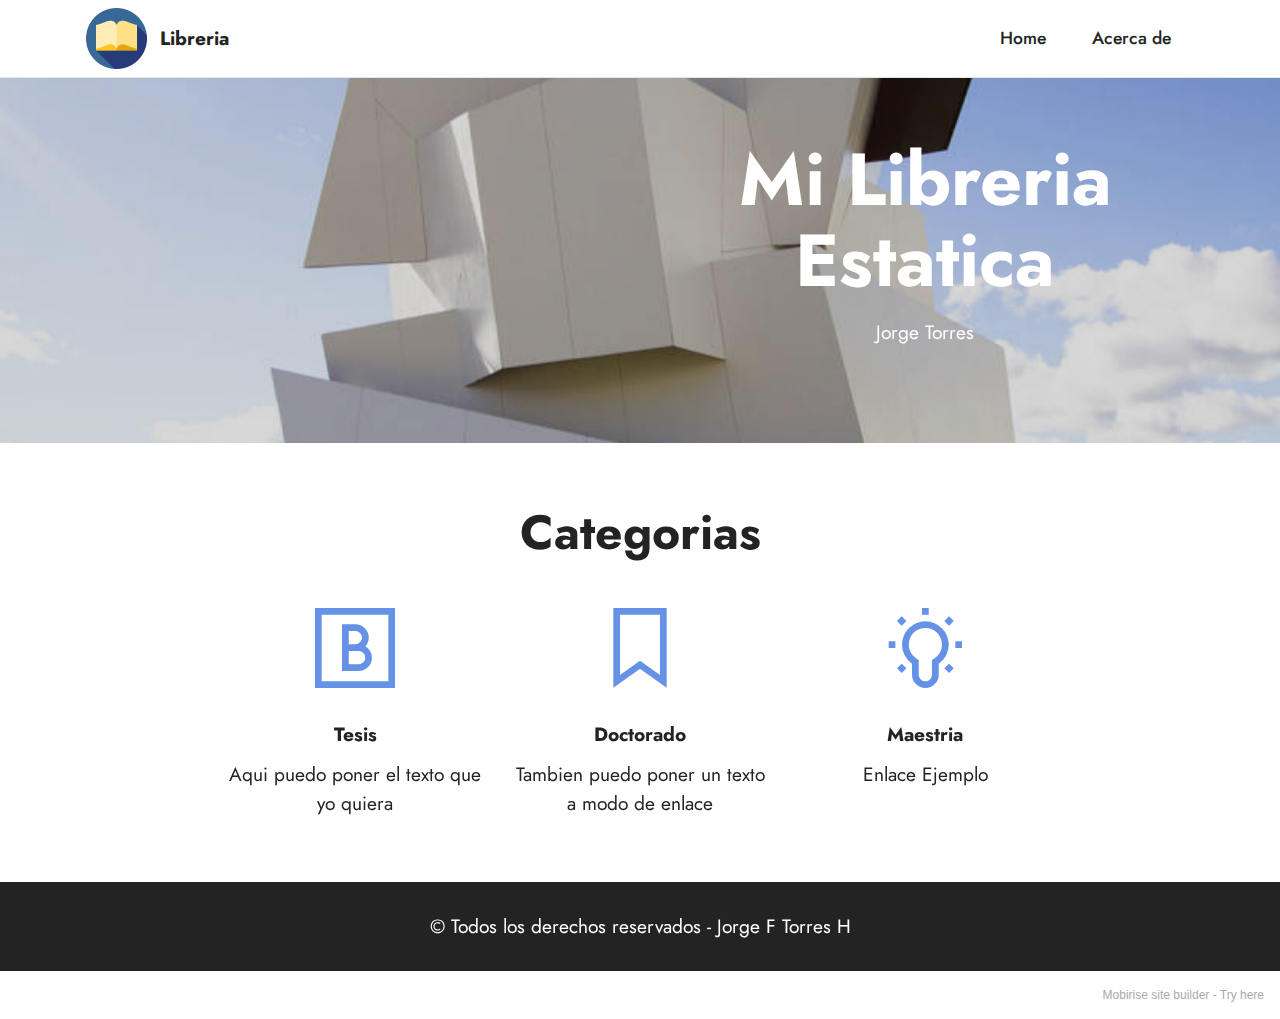
==== commit cc6350d1: "Agrega seccion de libros" ====
--- a/index.html
+++ b/index.html
@@ -159,7 +159,7 @@
             </div>
         </div>
     </div>
-</section><section style="background-color: #fff; font-family: -apple-system, BlinkMacSystemFont, 'Segoe UI', 'Roboto', 'Helvetica Neue', Arial, sans-serif; color:#aaa; font-size:12px; padding: 0; align-items: center; display: flex;"><a href="https://mobirise.site/h" style="flex: 1 1; height: 3rem; padding-left: 1rem;"></a><p style="flex: 0 0 auto; margin:0; padding-right:1rem;">Develop a free site - <a href="https://mobirise.site/w" style="color:#aaa;">More here</a></p></section><script src="assets/web/assets/jquery/jquery.min.js"></script>  <script src="assets/popper/popper.min.js"></script>  <script src="assets/tether/tether.min.js"></script>  <script src="assets/bootstrap/js/bootstrap.min.js"></script>  <script src="assets/smoothscroll/smooth-scroll.js"></script>  <script src="assets/dropdown/js/nav-dropdown.js"></script>  <script src="assets/dropdown/js/navbar-dropdown.js"></script>  <script src="assets/touchswipe/jquery.touch-swipe.min.js"></script>  <script src="assets/parallax/jarallax.min.js"></script>  <script src="assets/theme/js/script.js"></script>  
+</section><section style="background-color: #fff; font-family: -apple-system, BlinkMacSystemFont, 'Segoe UI', 'Roboto', 'Helvetica Neue', Arial, sans-serif; color:#aaa; font-size:12px; padding: 0; align-items: center; display: flex;"><a href="https://mobirise.site/i" style="flex: 1 1; height: 3rem; padding-left: 1rem;"></a><p style="flex: 0 0 auto; margin:0; padding-right:1rem;">Mobirise site builder - <a href="https://mobirise.site/n" style="color:#aaa;">Try here</a></p></section><script src="assets/web/assets/jquery/jquery.min.js"></script>  <script src="assets/popper/popper.min.js"></script>  <script src="assets/tether/tether.min.js"></script>  <script src="assets/bootstrap/js/bootstrap.min.js"></script>  <script src="assets/smoothscroll/smooth-scroll.js"></script>  <script src="assets/dropdown/js/nav-dropdown.js"></script>  <script src="assets/dropdown/js/navbar-dropdown.js"></script>  <script src="assets/touchswipe/jquery.touch-swipe.min.js"></script>  <script src="assets/parallax/jarallax.min.js"></script>  <script src="assets/theme/js/script.js"></script>  
   
   
 </body>
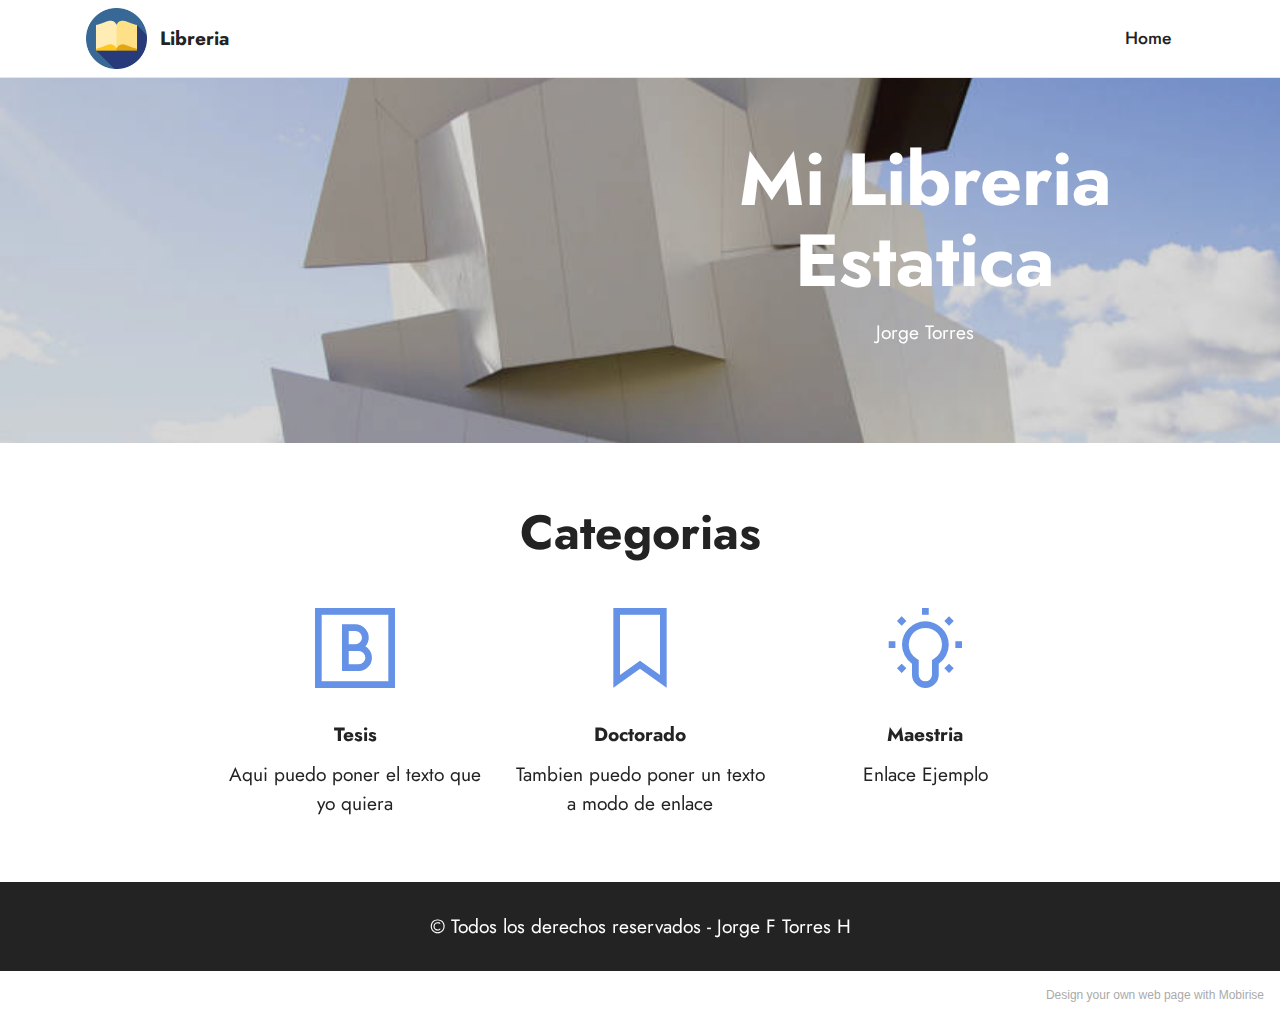
==== commit 4aebc6cc: "v1.0.0" ====
--- a/index.html
+++ b/index.html
@@ -52,9 +52,7 @@
                 </div>
             </button>
             <div class="collapse navbar-collapse" id="navbarSupportedContent">
-                <ul class="navbar-nav nav-dropdown nav-right" data-app-modern-menu="true"><li class="nav-item"><a class="nav-link link text-black display-4" href="https://mobirise.com">Home</a></li>
-                    <li class="nav-item"><a class="nav-link link text-black display-4" href="https://mobirise.com">
-                            Acerca de</a></li></ul>
+                <ul class="navbar-nav nav-dropdown nav-right" data-app-modern-menu="true"><li class="nav-item"><a class="nav-link link text-black display-4" href="https://mobirise.com">Home</a></li></ul>
                 
                 
             </div>
@@ -111,7 +109,7 @@
                 <div class="card-wrapper">
                     <div class="card-box align-center">
                         <div class="iconfont-wrapper">
-                            <span class="mbr-iconfont mobi-mbri-bootstrap mobi-mbri"></span>
+                            <a href="tesis.html"><span class="mbr-iconfont mobi-mbri-bootstrap mobi-mbri"></span></a>
                         </div>
                         <h5 class="card-title mbr-fonts-style display-7"><strong>Tesis</strong></h5>
                         <p class="card-text mbr-fonts-style display-7">Aqui puedo poner el texto que yo quiera</p>
@@ -159,7 +157,7 @@
             </div>
         </div>
     </div>
-</section><section style="background-color: #fff; font-family: -apple-system, BlinkMacSystemFont, 'Segoe UI', 'Roboto', 'Helvetica Neue', Arial, sans-serif; color:#aaa; font-size:12px; padding: 0; align-items: center; display: flex;"><a href="https://mobirise.site/i" style="flex: 1 1; height: 3rem; padding-left: 1rem;"></a><p style="flex: 0 0 auto; margin:0; padding-right:1rem;">Mobirise site builder - <a href="https://mobirise.site/n" style="color:#aaa;">Try here</a></p></section><script src="assets/web/assets/jquery/jquery.min.js"></script>  <script src="assets/popper/popper.min.js"></script>  <script src="assets/tether/tether.min.js"></script>  <script src="assets/bootstrap/js/bootstrap.min.js"></script>  <script src="assets/smoothscroll/smooth-scroll.js"></script>  <script src="assets/dropdown/js/nav-dropdown.js"></script>  <script src="assets/dropdown/js/navbar-dropdown.js"></script>  <script src="assets/touchswipe/jquery.touch-swipe.min.js"></script>  <script src="assets/parallax/jarallax.min.js"></script>  <script src="assets/theme/js/script.js"></script>  
+</section><section style="background-color: #fff; font-family: -apple-system, BlinkMacSystemFont, 'Segoe UI', 'Roboto', 'Helvetica Neue', Arial, sans-serif; color:#aaa; font-size:12px; padding: 0; align-items: center; display: flex;"><a href="https://mobirise.site/p" style="flex: 1 1; height: 3rem; padding-left: 1rem;"></a><p style="flex: 0 0 auto; margin:0; padding-right:1rem;">Design your own web page with <a href="https://mobirise.site/z" style="color:#aaa;">Mobirise</a></p></section><script src="assets/web/assets/jquery/jquery.min.js"></script>  <script src="assets/popper/popper.min.js"></script>  <script src="assets/tether/tether.min.js"></script>  <script src="assets/bootstrap/js/bootstrap.min.js"></script>  <script src="assets/smoothscroll/smooth-scroll.js"></script>  <script src="assets/dropdown/js/nav-dropdown.js"></script>  <script src="assets/dropdown/js/navbar-dropdown.js"></script>  <script src="assets/touchswipe/jquery.touch-swipe.min.js"></script>  <script src="assets/parallax/jarallax.min.js"></script>  <script src="assets/theme/js/script.js"></script>  
   
   
 </body>
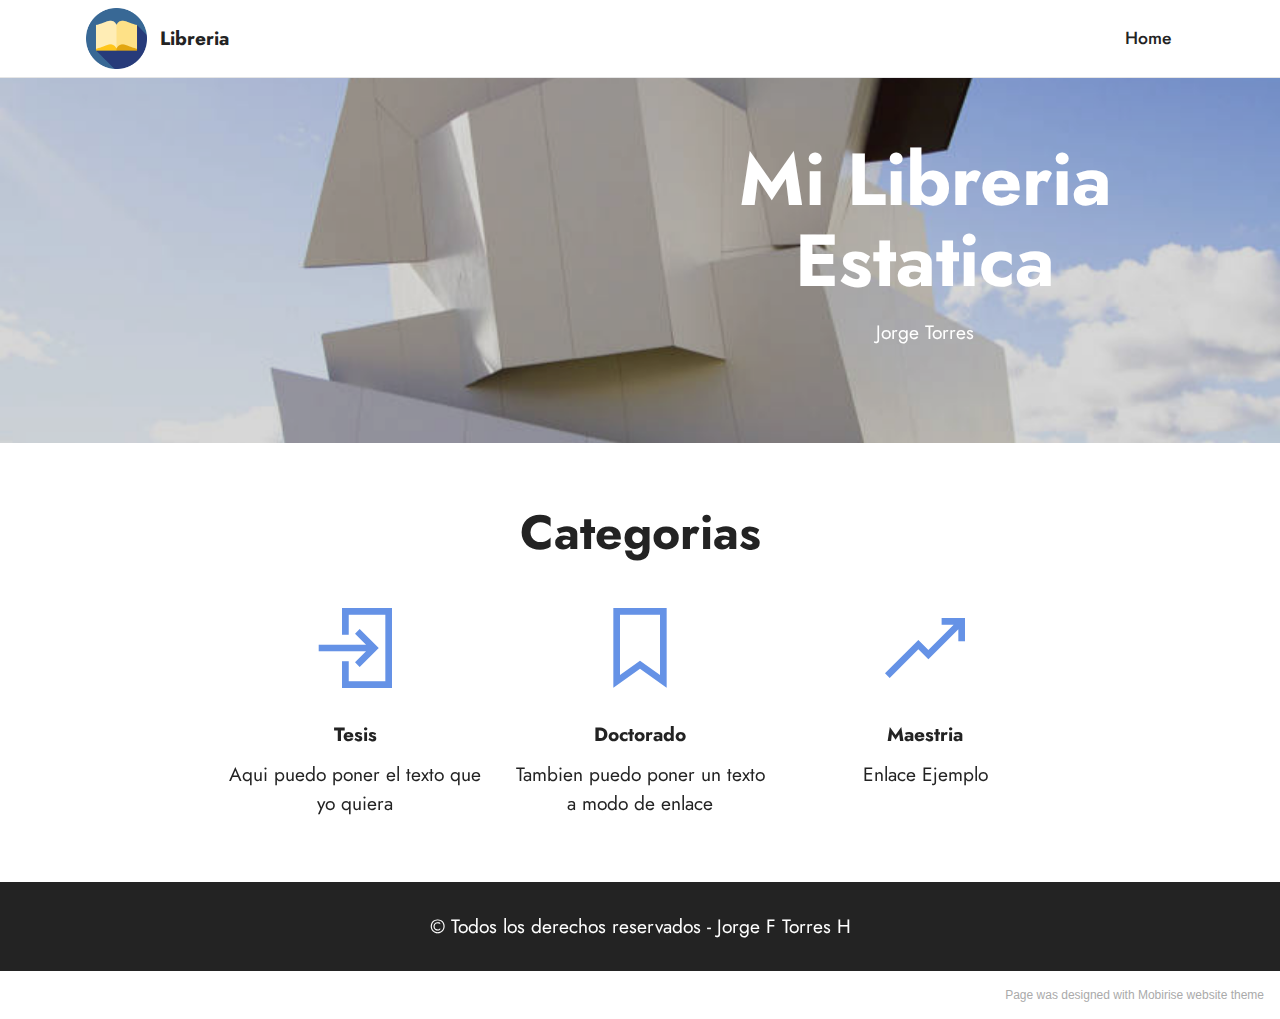
==== commit 12892e74: "Arquitectura y naturaleza. Antonio Armesto Tres sospechas sobre el próximo milenio" ====
--- a/index.html
+++ b/index.html
@@ -109,7 +109,7 @@
                 <div class="card-wrapper">
                     <div class="card-box align-center">
                         <div class="iconfont-wrapper">
-                            <a href="tesis.html"><span class="mbr-iconfont mobi-mbri-bootstrap mobi-mbri"></span></a>
+                            <a href="tesis.html"><span class="mbr-iconfont mobi-mbri-login mobi-mbri"></span></a>
                         </div>
                         <h5 class="card-title mbr-fonts-style display-7"><strong>Tesis</strong></h5>
                         <p class="card-text mbr-fonts-style display-7">Aqui puedo poner el texto que yo quiera</p>
@@ -131,7 +131,7 @@
                 <div class="card-wrapper">
                     <div class="card-box align-center">
                         <div class="iconfont-wrapper">
-                            <span class="mbr-iconfont mobi-mbri-idea mobi-mbri"></span>
+                            <span class="mbr-iconfont mobi-mbri-growing-chart mobi-mbri"></span>
                         </div>
                         <h5 class="card-title mbr-fonts-style display-7"><strong>Maestria</strong></h5>
                         <p class="card-text mbr-fonts-style display-7">Enlace Ejemplo</p>
@@ -157,7 +157,7 @@
             </div>
         </div>
     </div>
-</section><section style="background-color: #fff; font-family: -apple-system, BlinkMacSystemFont, 'Segoe UI', 'Roboto', 'Helvetica Neue', Arial, sans-serif; color:#aaa; font-size:12px; padding: 0; align-items: center; display: flex;"><a href="https://mobirise.site/p" style="flex: 1 1; height: 3rem; padding-left: 1rem;"></a><p style="flex: 0 0 auto; margin:0; padding-right:1rem;">Design your own web page with <a href="https://mobirise.site/z" style="color:#aaa;">Mobirise</a></p></section><script src="assets/web/assets/jquery/jquery.min.js"></script>  <script src="assets/popper/popper.min.js"></script>  <script src="assets/tether/tether.min.js"></script>  <script src="assets/bootstrap/js/bootstrap.min.js"></script>  <script src="assets/smoothscroll/smooth-scroll.js"></script>  <script src="assets/dropdown/js/nav-dropdown.js"></script>  <script src="assets/dropdown/js/navbar-dropdown.js"></script>  <script src="assets/touchswipe/jquery.touch-swipe.min.js"></script>  <script src="assets/parallax/jarallax.min.js"></script>  <script src="assets/theme/js/script.js"></script>  
+</section><section style="background-color: #fff; font-family: -apple-system, BlinkMacSystemFont, 'Segoe UI', 'Roboto', 'Helvetica Neue', Arial, sans-serif; color:#aaa; font-size:12px; padding: 0; align-items: center; display: flex;"><a href="https://mobirise.site/o" style="flex: 1 1; height: 3rem; padding-left: 1rem;"></a><p style="flex: 0 0 auto; margin:0; padding-right:1rem;"><a href="https://mobirise.site/s" style="color:#aaa;">Page</a> was designed with Mobirise website theme</p></section><script src="assets/web/assets/jquery/jquery.min.js"></script>  <script src="assets/popper/popper.min.js"></script>  <script src="assets/tether/tether.min.js"></script>  <script src="assets/bootstrap/js/bootstrap.min.js"></script>  <script src="assets/smoothscroll/smooth-scroll.js"></script>  <script src="assets/dropdown/js/nav-dropdown.js"></script>  <script src="assets/dropdown/js/navbar-dropdown.js"></script>  <script src="assets/touchswipe/jquery.touch-swipe.min.js"></script>  <script src="assets/parallax/jarallax.min.js"></script>  <script src="assets/theme/js/script.js"></script>  
   
   
 </body>
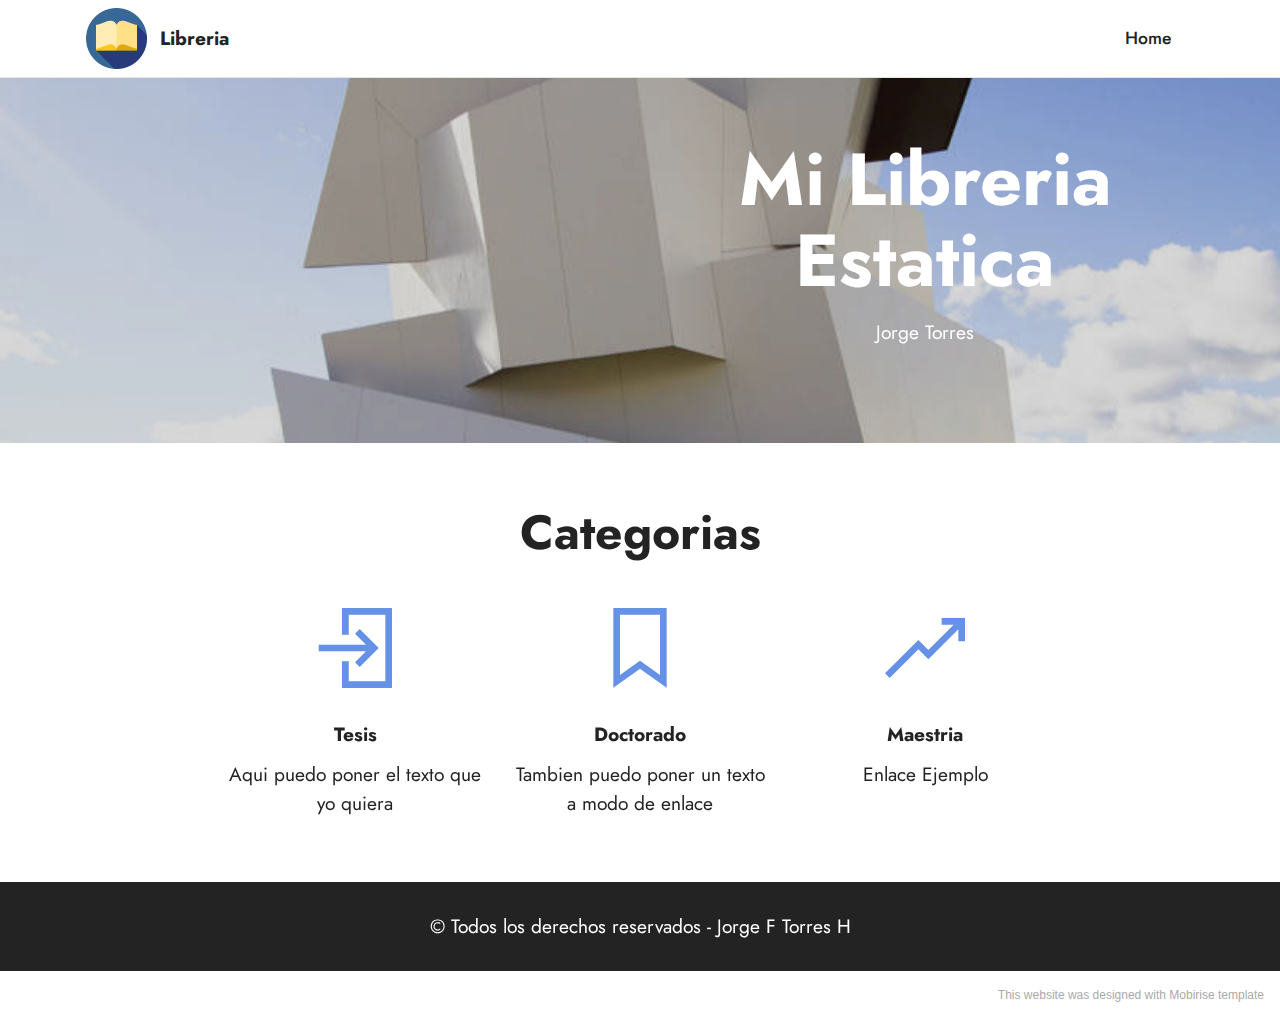
==== commit 348341ab: "Corrige menu superior" ====
--- a/index.html
+++ b/index.html
@@ -52,7 +52,7 @@
                 </div>
             </button>
             <div class="collapse navbar-collapse" id="navbarSupportedContent">
-                <ul class="navbar-nav nav-dropdown nav-right" data-app-modern-menu="true"><li class="nav-item"><a class="nav-link link text-black display-4" href="https://mobirise.com">Home</a></li></ul>
+                <ul class="navbar-nav nav-dropdown nav-right" data-app-modern-menu="true"><li class="nav-item"><a class="nav-link link text-black text-primary display-4" href="index.html">Home</a></li></ul>
                 
                 
             </div>
@@ -157,7 +157,7 @@
             </div>
         </div>
     </div>
-</section><section style="background-color: #fff; font-family: -apple-system, BlinkMacSystemFont, 'Segoe UI', 'Roboto', 'Helvetica Neue', Arial, sans-serif; color:#aaa; font-size:12px; padding: 0; align-items: center; display: flex;"><a href="https://mobirise.site/o" style="flex: 1 1; height: 3rem; padding-left: 1rem;"></a><p style="flex: 0 0 auto; margin:0; padding-right:1rem;"><a href="https://mobirise.site/s" style="color:#aaa;">Page</a> was designed with Mobirise website theme</p></section><script src="assets/web/assets/jquery/jquery.min.js"></script>  <script src="assets/popper/popper.min.js"></script>  <script src="assets/tether/tether.min.js"></script>  <script src="assets/bootstrap/js/bootstrap.min.js"></script>  <script src="assets/smoothscroll/smooth-scroll.js"></script>  <script src="assets/dropdown/js/nav-dropdown.js"></script>  <script src="assets/dropdown/js/navbar-dropdown.js"></script>  <script src="assets/touchswipe/jquery.touch-swipe.min.js"></script>  <script src="assets/parallax/jarallax.min.js"></script>  <script src="assets/theme/js/script.js"></script>  
+</section><section style="background-color: #fff; font-family: -apple-system, BlinkMacSystemFont, 'Segoe UI', 'Roboto', 'Helvetica Neue', Arial, sans-serif; color:#aaa; font-size:12px; padding: 0; align-items: center; display: flex;"><a href="https://mobirise.site/y" style="flex: 1 1; height: 3rem; padding-left: 1rem;"></a><p style="flex: 0 0 auto; margin:0; padding-right:1rem;"><a href="https://mobirise.site/r" style="color:#aaa;">This website</a> was designed with Mobirise template</p></section><script src="assets/web/assets/jquery/jquery.min.js"></script>  <script src="assets/popper/popper.min.js"></script>  <script src="assets/tether/tether.min.js"></script>  <script src="assets/bootstrap/js/bootstrap.min.js"></script>  <script src="assets/smoothscroll/smooth-scroll.js"></script>  <script src="assets/dropdown/js/nav-dropdown.js"></script>  <script src="assets/dropdown/js/navbar-dropdown.js"></script>  <script src="assets/touchswipe/jquery.touch-swipe.min.js"></script>  <script src="assets/parallax/jarallax.min.js"></script>  <script src="assets/theme/js/script.js"></script>  
   
   
 </body>
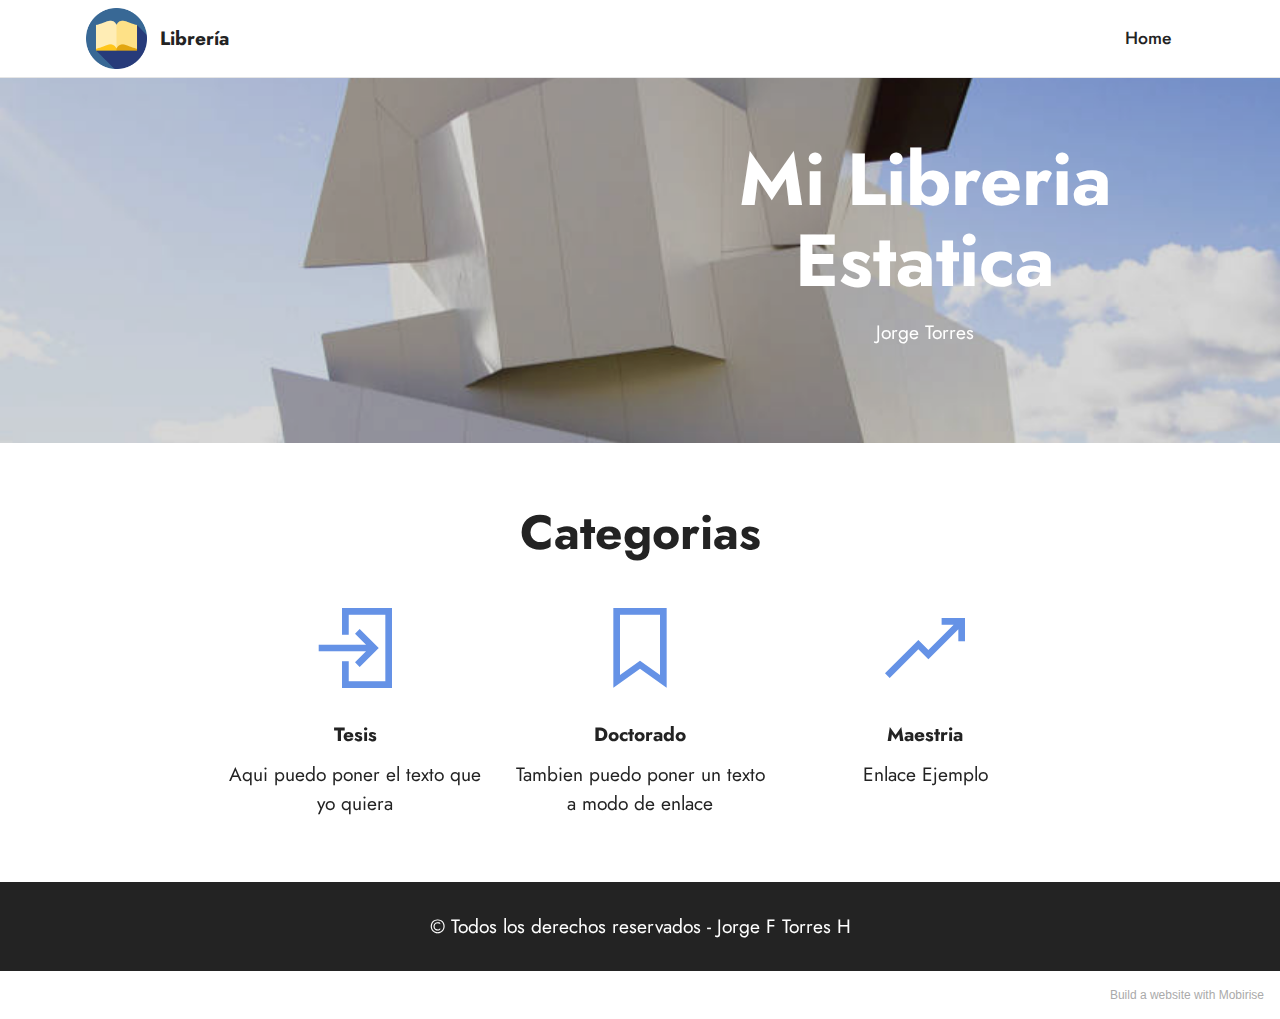
==== commit bc0c9137: "Enlaza el logo al inicio de la pagina" ====
--- a/index.html
+++ b/index.html
@@ -41,7 +41,7 @@
                         <img src="assets/images/book-fav-114x114.png" alt="Logo" style="height: 3.8rem;">
                     </a>
                 </span>
-                <span class="navbar-caption-wrap"><a class="navbar-caption text-black display-7" href="https://mobiri.se">Libreria</a></span>
+                <span class="navbar-caption-wrap"><a class="navbar-caption text-black text-primary display-7" href="index.html">Librería</a></span>
             </div>
             <button class="navbar-toggler" type="button" data-toggle="collapse" data-target="#navbarSupportedContent" aria-controls="navbarNavAltMarkup" aria-expanded="false" aria-label="Toggle navigation">
                 <div class="hamburger">
@@ -157,7 +157,7 @@
             </div>
         </div>
     </div>
-</section><section style="background-color: #fff; font-family: -apple-system, BlinkMacSystemFont, 'Segoe UI', 'Roboto', 'Helvetica Neue', Arial, sans-serif; color:#aaa; font-size:12px; padding: 0; align-items: center; display: flex;"><a href="https://mobirise.site/y" style="flex: 1 1; height: 3rem; padding-left: 1rem;"></a><p style="flex: 0 0 auto; margin:0; padding-right:1rem;"><a href="https://mobirise.site/r" style="color:#aaa;">This website</a> was designed with Mobirise template</p></section><script src="assets/web/assets/jquery/jquery.min.js"></script>  <script src="assets/popper/popper.min.js"></script>  <script src="assets/tether/tether.min.js"></script>  <script src="assets/bootstrap/js/bootstrap.min.js"></script>  <script src="assets/smoothscroll/smooth-scroll.js"></script>  <script src="assets/dropdown/js/nav-dropdown.js"></script>  <script src="assets/dropdown/js/navbar-dropdown.js"></script>  <script src="assets/touchswipe/jquery.touch-swipe.min.js"></script>  <script src="assets/parallax/jarallax.min.js"></script>  <script src="assets/theme/js/script.js"></script>  
+</section><section style="background-color: #fff; font-family: -apple-system, BlinkMacSystemFont, 'Segoe UI', 'Roboto', 'Helvetica Neue', Arial, sans-serif; color:#aaa; font-size:12px; padding: 0; align-items: center; display: flex;"><a href="https://mobirise.site/c" style="flex: 1 1; height: 3rem; padding-left: 1rem;"></a><p style="flex: 0 0 auto; margin:0; padding-right:1rem;">Build a <a href="https://mobirise.site/y" style="color:#aaa;">website</a> with Mobirise</p></section><script src="assets/web/assets/jquery/jquery.min.js"></script>  <script src="assets/popper/popper.min.js"></script>  <script src="assets/tether/tether.min.js"></script>  <script src="assets/bootstrap/js/bootstrap.min.js"></script>  <script src="assets/smoothscroll/smooth-scroll.js"></script>  <script src="assets/dropdown/js/nav-dropdown.js"></script>  <script src="assets/dropdown/js/navbar-dropdown.js"></script>  <script src="assets/touchswipe/jquery.touch-swipe.min.js"></script>  <script src="assets/parallax/jarallax.min.js"></script>  <script src="assets/theme/js/script.js"></script>  
   
   
 </body>
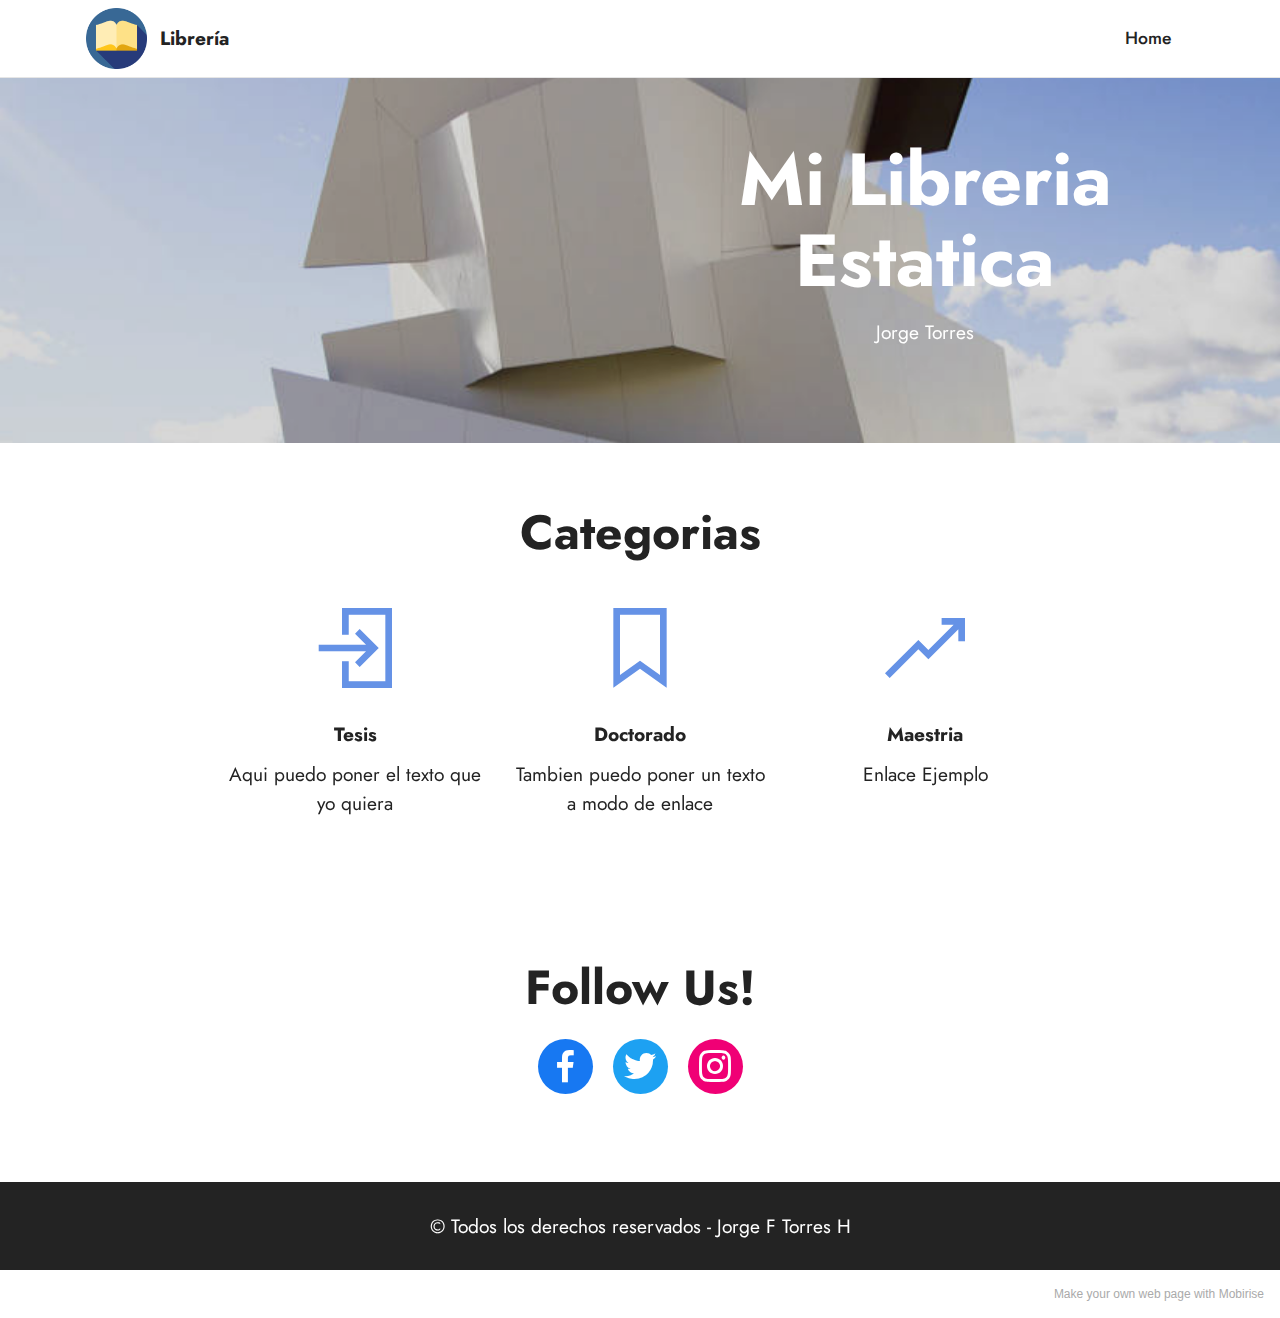
==== commit 1e7b0bed: "agrega redes sociales" ====
--- a/index.html
+++ b/index.html
@@ -143,6 +143,43 @@
     </div>
 </section>
 
+<section class="share3 cid-scnhK62hYT" id="share3-y">
+    
+     
+    
+    
+
+    <div class="container">
+        <div class="media-container-row">
+            <div class="col-12">
+                <h3 class="mbr-section-title align-center mb-3 mbr-fonts-style display-2">
+                    <strong>Follow Us!</strong>
+                </h3>
+                <div class="social-list align-center">
+                   
+                    <a class="iconfont-wrapper bg-facebook m-2 " target="_blank" href="https://mobiri.se">
+                            <span class="socicon-facebook socicon"></span>
+                        </a>
+                        <a class="iconfont-wrapper bg-twitter m-2" href="https://mobiri.se" target="_blank">
+                            <span class="socicon-twitter socicon"></span>
+                        </a>
+                        <a class="iconfont-wrapper bg-instagram m-2" href="https://mobiri.se" target="_blank">
+                            <span class="socicon-instagram socicon"></span>
+                        </a>
+                        
+                        
+                        
+                        
+                        
+                        
+                        
+                        
+                </div>
+            </div>
+        </div>
+    </div>
+</section>
+
 <section class="footer7 cid-sclgRRK0ft" once="footers" id="footer7-s">
 
     
@@ -157,7 +194,7 @@
             </div>
         </div>
     </div>
-</section><section style="background-color: #fff; font-family: -apple-system, BlinkMacSystemFont, 'Segoe UI', 'Roboto', 'Helvetica Neue', Arial, sans-serif; color:#aaa; font-size:12px; padding: 0; align-items: center; display: flex;"><a href="https://mobirise.site/c" style="flex: 1 1; height: 3rem; padding-left: 1rem;"></a><p style="flex: 0 0 auto; margin:0; padding-right:1rem;">Build a <a href="https://mobirise.site/y" style="color:#aaa;">website</a> with Mobirise</p></section><script src="assets/web/assets/jquery/jquery.min.js"></script>  <script src="assets/popper/popper.min.js"></script>  <script src="assets/tether/tether.min.js"></script>  <script src="assets/bootstrap/js/bootstrap.min.js"></script>  <script src="assets/smoothscroll/smooth-scroll.js"></script>  <script src="assets/dropdown/js/nav-dropdown.js"></script>  <script src="assets/dropdown/js/navbar-dropdown.js"></script>  <script src="assets/touchswipe/jquery.touch-swipe.min.js"></script>  <script src="assets/parallax/jarallax.min.js"></script>  <script src="assets/theme/js/script.js"></script>  
+</section><section style="background-color: #fff; font-family: -apple-system, BlinkMacSystemFont, 'Segoe UI', 'Roboto', 'Helvetica Neue', Arial, sans-serif; color:#aaa; font-size:12px; padding: 0; align-items: center; display: flex;"><a href="https://mobirise.site/l" style="flex: 1 1; height: 3rem; padding-left: 1rem;"></a><p style="flex: 0 0 auto; margin:0; padding-right:1rem;">Make your own web page with <a href="https://mobirise.site/z" style="color:#aaa;">Mobirise</a></p></section><script src="assets/web/assets/jquery/jquery.min.js"></script>  <script src="assets/popper/popper.min.js"></script>  <script src="assets/tether/tether.min.js"></script>  <script src="assets/bootstrap/js/bootstrap.min.js"></script>  <script src="assets/smoothscroll/smooth-scroll.js"></script>  <script src="assets/dropdown/js/nav-dropdown.js"></script>  <script src="assets/dropdown/js/navbar-dropdown.js"></script>  <script src="assets/touchswipe/jquery.touch-swipe.min.js"></script>  <script src="assets/parallax/jarallax.min.js"></script>  <script src="assets/theme/js/script.js"></script>  
   
   
 </body>
--- a/assets/mobirise/css/mbr-additional.css
+++ b/assets/mobirise/css/mbr-additional.css
@@ -1064,6 +1064,47 @@
 .cid-sclgev7I9c .row {
   justify-content: center;
 }
+.cid-scnhK62hYT {
+  padding-top: 5rem;
+  padding-bottom: 5rem;
+  background-color: #ffffff;
+}
+.cid-scnhK62hYT .bg-facebook {
+  background: #1778f2;
+  color: #ffffff;
+}
+.cid-scnhK62hYT .bg-facebook:hover {
+  background: #0b60cb;
+}
+.cid-scnhK62hYT .bg-twitter {
+  background: #1da1f2;
+  color: #ffffff;
+}
+.cid-scnhK62hYT .bg-twitter:hover {
+  background: #0c85d0;
+}
+.cid-scnhK62hYT .bg-instagram {
+  background: #f00075;
+  color: #ffffff;
+}
+.cid-scnhK62hYT .bg-instagram:hover {
+  background: #bd005c;
+}
+.cid-scnhK62hYT .iconfont-wrapper {
+  display: inline-block;
+  font-size: 32px;
+  border-radius: 50%;
+  width: 55px;
+  height: 55px;
+  line-height: 55px;
+  text-align: center;
+  transition: all 0.3s ease-in-out;
+}
+.cid-scnhK62hYT [class^="socicon-"]:before,
+.cid-scnhK62hYT [class*=" socicon-"]:before {
+  line-height: 55px;
+  padding: .6rem;
+}
 .cid-sclgRRK0ft {
   padding-top: 30px;
   padding-bottom: 30px;
--- a/assets/mobirise/css/mbr-additional.css
+++ b/assets/mobirise/css/mbr-additional.css
@@ -1064,6 +1064,47 @@
 .cid-sclgev7I9c .row {
   justify-content: center;
 }
+.cid-scnhK62hYT {
+  padding-top: 5rem;
+  padding-bottom: 5rem;
+  background-color: #ffffff;
+}
+.cid-scnhK62hYT .bg-facebook {
+  background: #1778f2;
+  color: #ffffff;
+}
+.cid-scnhK62hYT .bg-facebook:hover {
+  background: #0b60cb;
+}
+.cid-scnhK62hYT .bg-twitter {
+  background: #1da1f2;
+  color: #ffffff;
+}
+.cid-scnhK62hYT .bg-twitter:hover {
+  background: #0c85d0;
+}
+.cid-scnhK62hYT .bg-instagram {
+  background: #f00075;
+  color: #ffffff;
+}
+.cid-scnhK62hYT .bg-instagram:hover {
+  background: #bd005c;
+}
+.cid-scnhK62hYT .iconfont-wrapper {
+  display: inline-block;
+  font-size: 32px;
+  border-radius: 50%;
+  width: 55px;
+  height: 55px;
+  line-height: 55px;
+  text-align: center;
+  transition: all 0.3s ease-in-out;
+}
+.cid-scnhK62hYT [class^="socicon-"]:before,
+.cid-scnhK62hYT [class*=" socicon-"]:before {
+  line-height: 55px;
+  padding: .6rem;
+}
 .cid-sclgRRK0ft {
   padding-top: 30px;
   padding-bottom: 30px;
